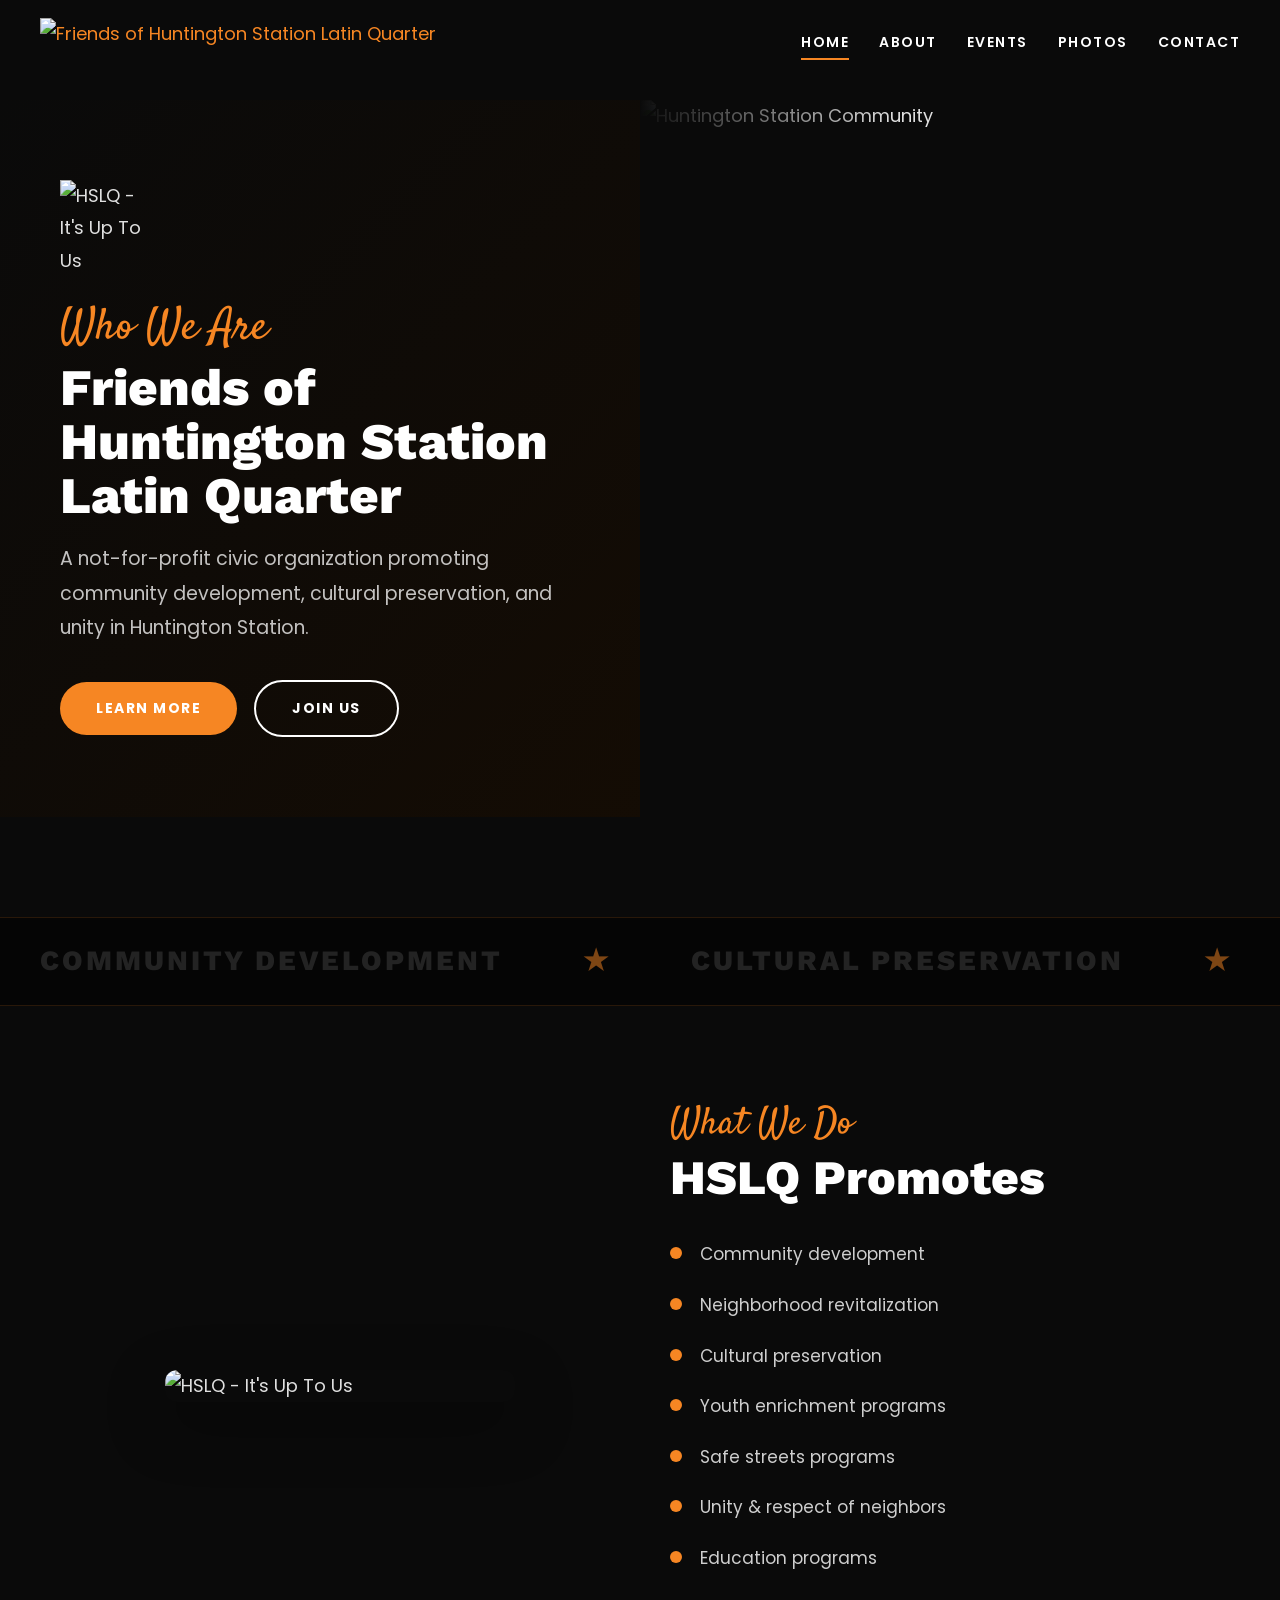
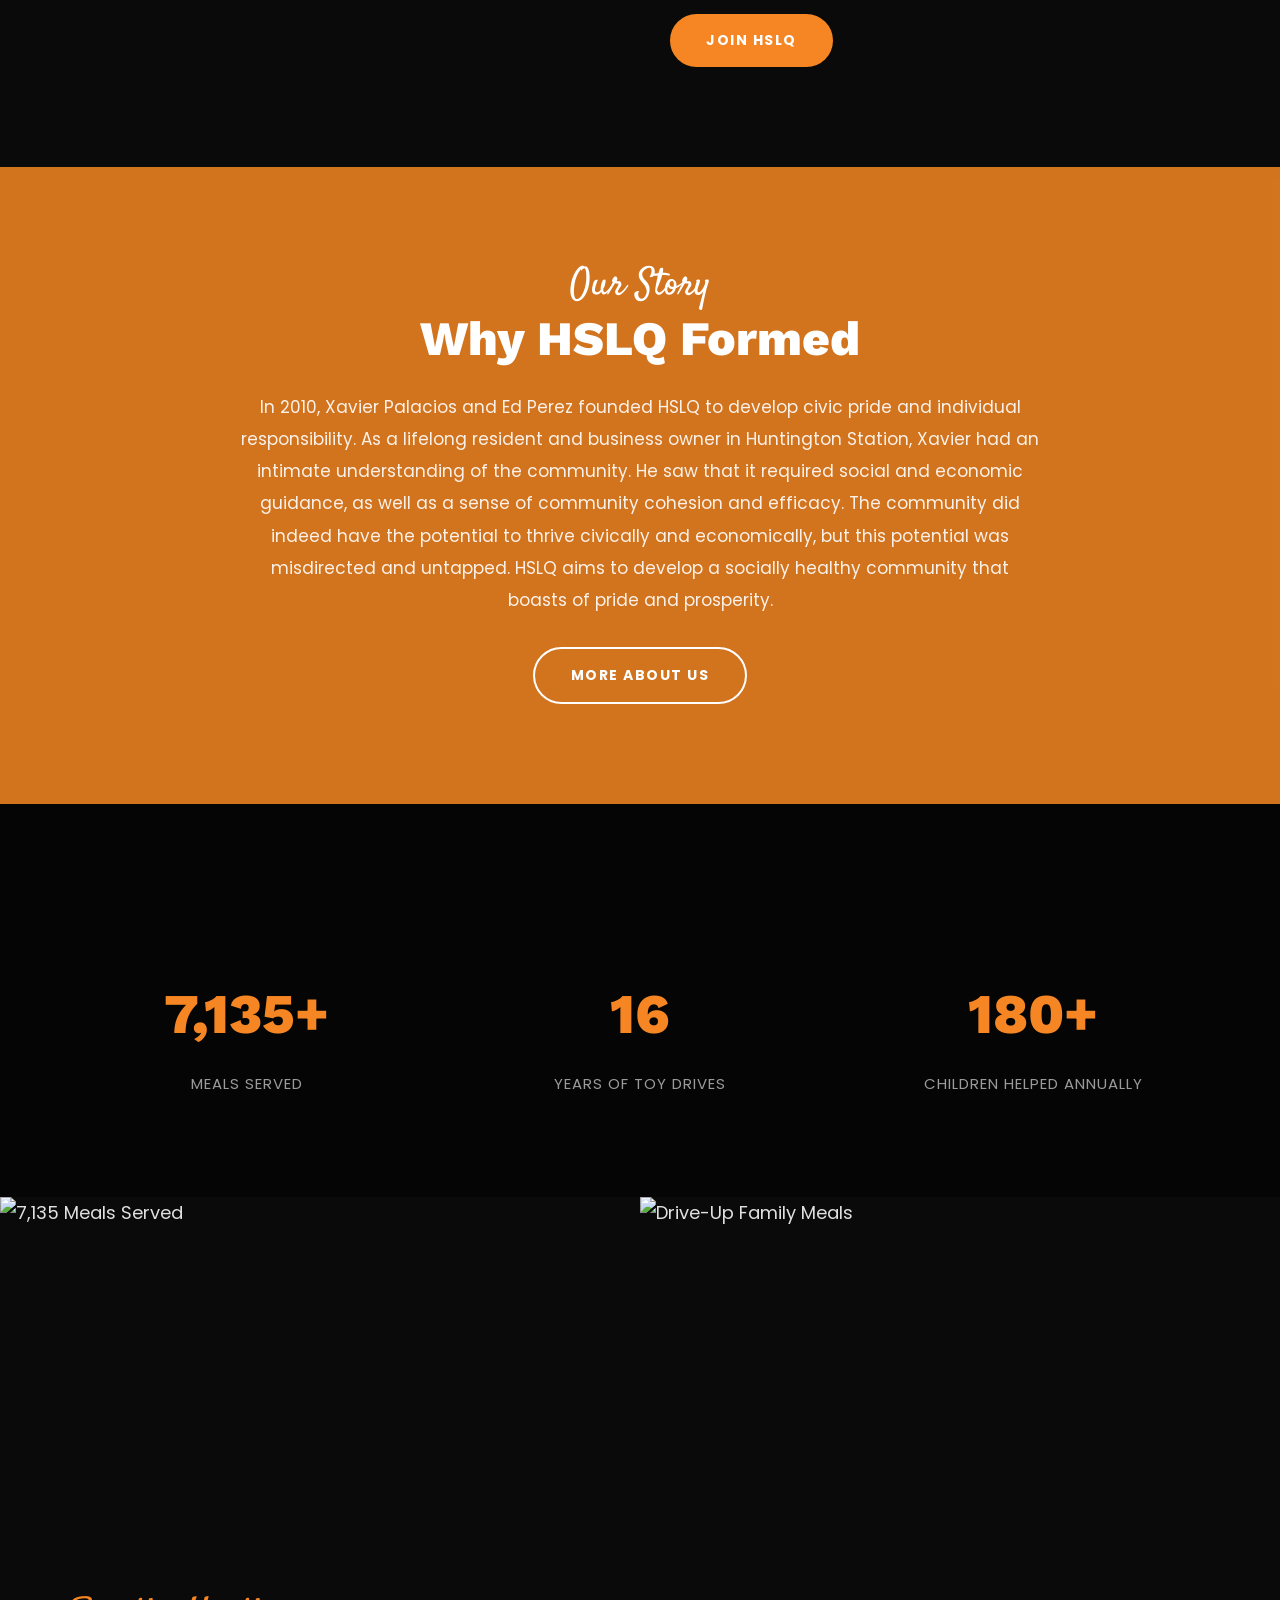
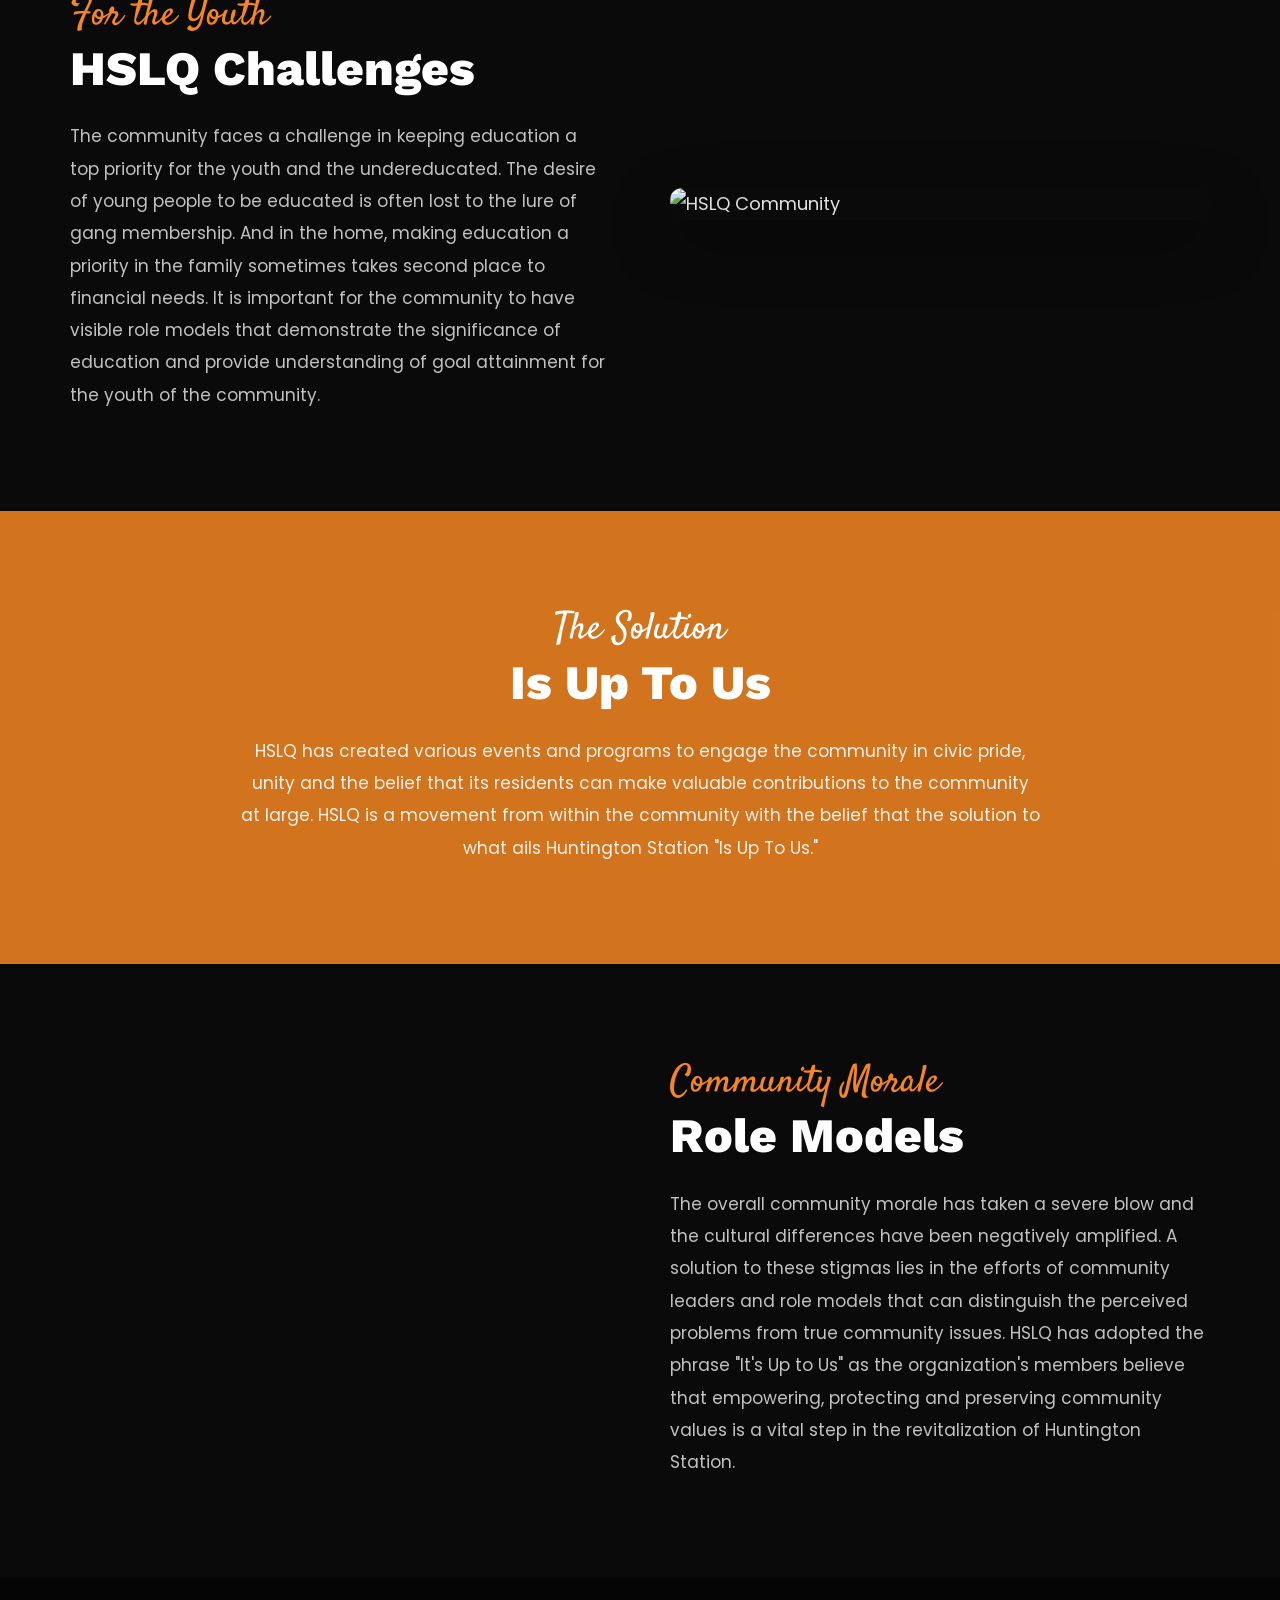
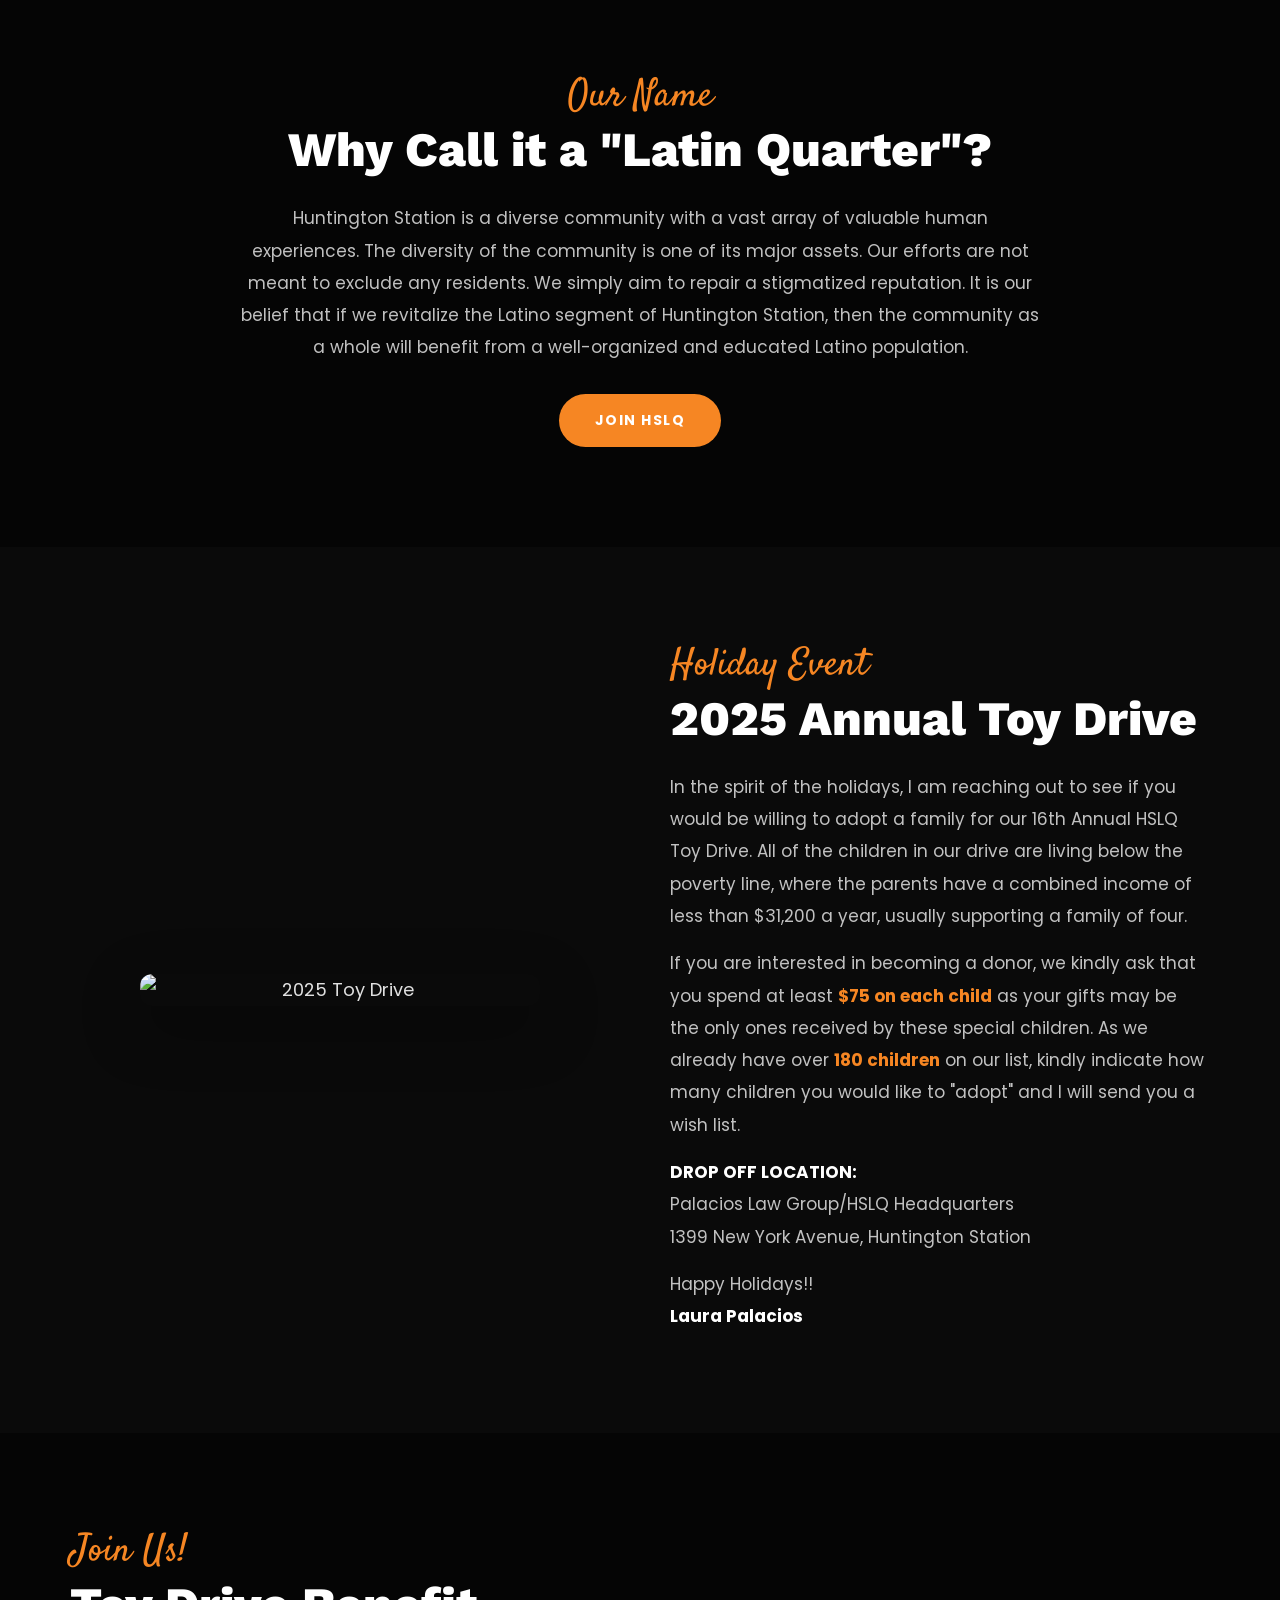
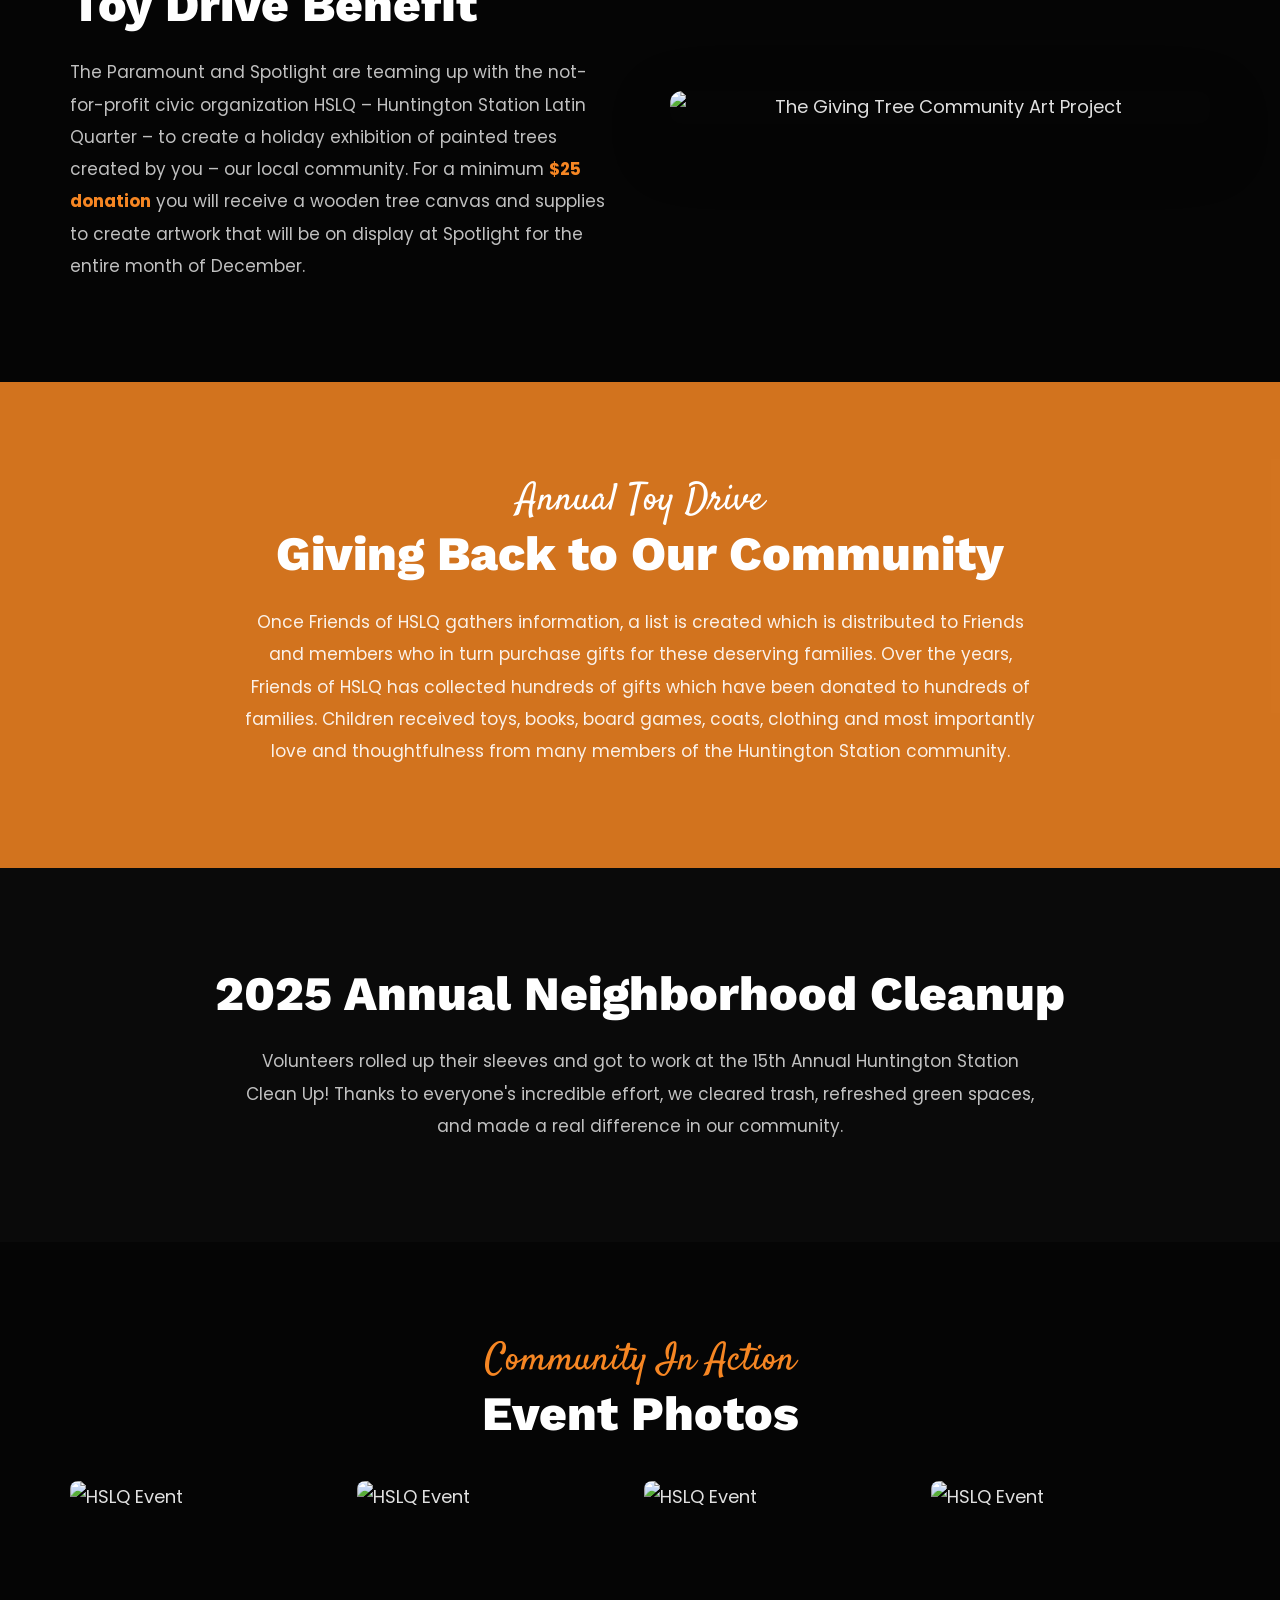
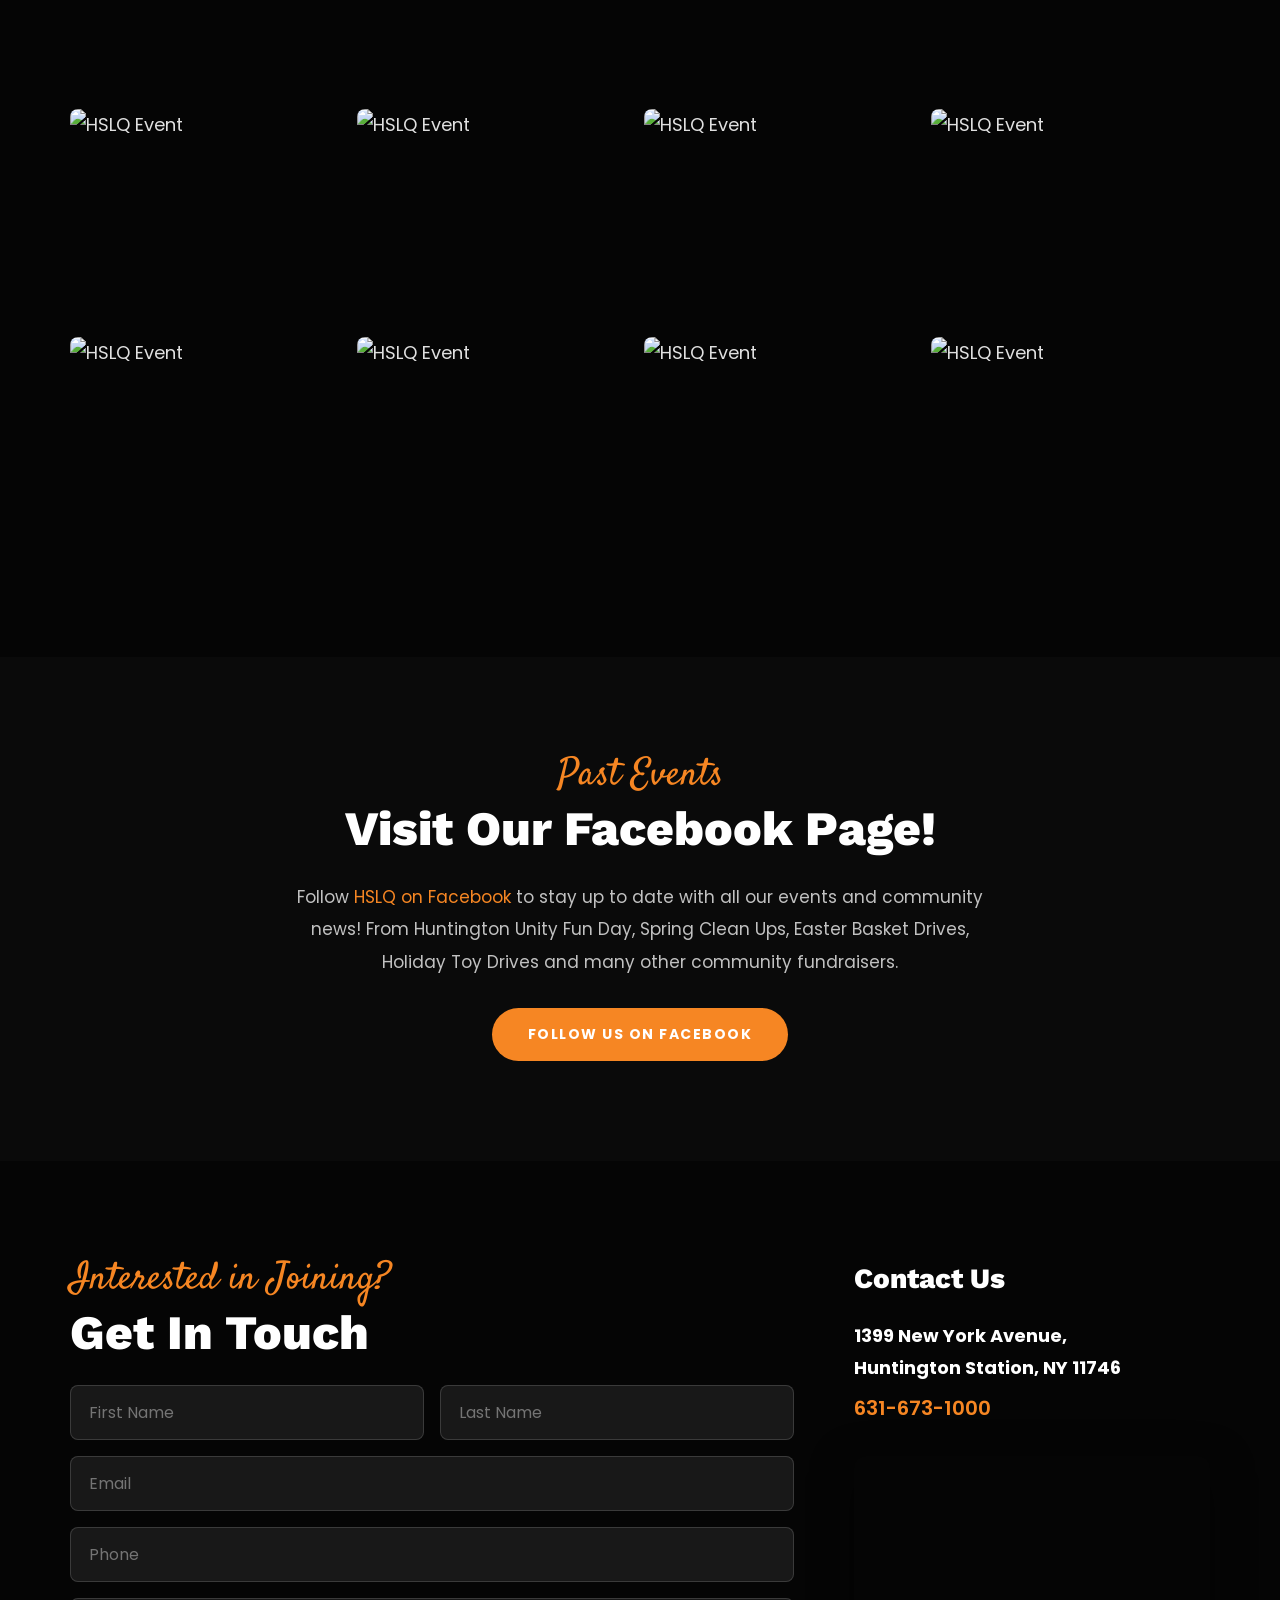
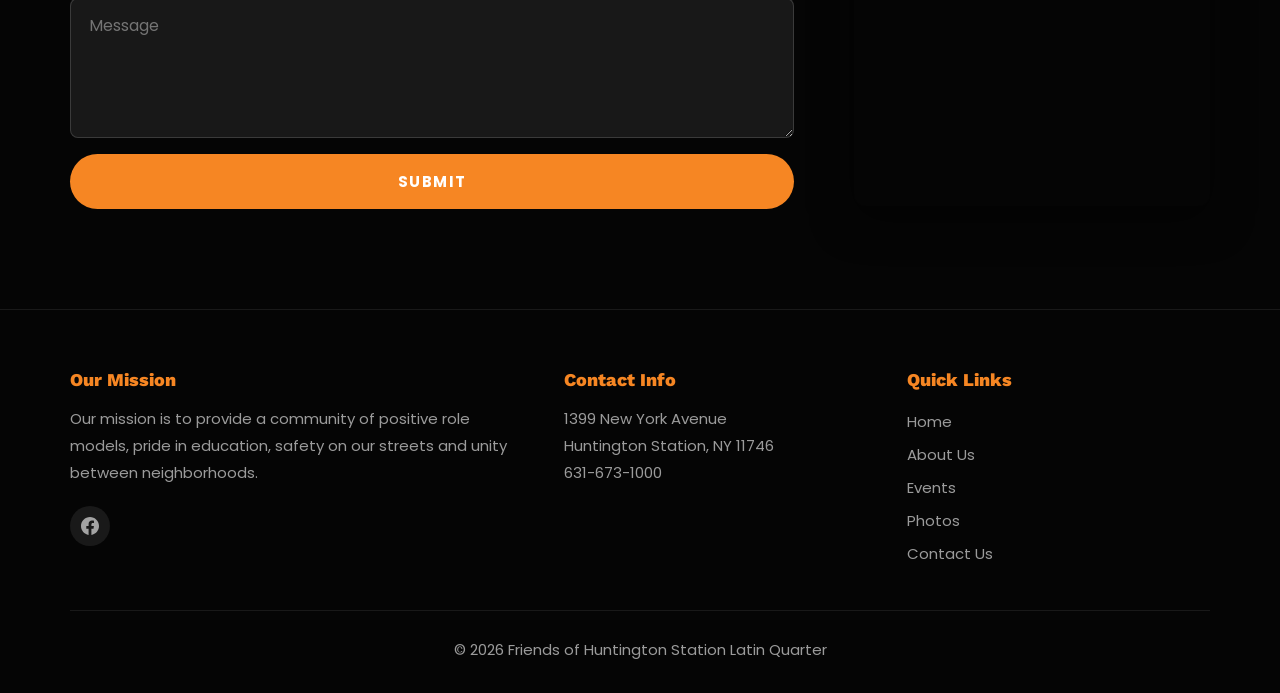
==== index.html @ 0781b3f0 "Fix mobile: hero layout, nav overlap, image sizing, marquee" ====
<!DOCTYPE html>
<html lang="en">
<head>
<meta charset="UTF-8">
<meta name="viewport" content="width=device-width, initial-scale=1.0, viewport-fit=cover">
<meta name="apple-mobile-web-app-capable" content="yes">
<meta name="theme-color" content="#0a0a0a">
<link rel="icon" href="https://irp-cdn.multiscreensite.com/98e54640/dms3rep/multi/FAV-57px.png">
<title>Friends of Huntington Station Latin Quarter — Community, Pride, Unity</title>
<meta name="description" content="Friends of Huntington Station Latin Quarter (HSLQ) is a not-for-profit civic organization promoting community development, neighborhood revitalization, cultural preservation, and youth enrichment in Huntington Station, NY.">
<meta name="keywords" content="HSLQ, Huntington Station, Latin Quarter, community, nonprofit, Long Island, youth programs, neighborhood revitalization">
<meta name="robots" content="index, follow">
<meta property="og:title" content="Friends of Huntington Station Latin Quarter">
<meta property="og:description" content="A not-for-profit civic organization promoting community development, cultural preservation, and youth enrichment in Huntington Station, NY.">
<meta property="og:type" content="website">
<meta property="og:url" content="https://hslq.org/">
<meta property="og:site_name" content="Friends of Huntington Station Latin Quarter">
<meta property="og:image" content="https://lirp.cdn-website.com/98e54640/dms3rep/multi/opt/Header-2-1920w.jpg">
<meta name="twitter:card" content="summary_large_image">
<meta name="twitter:title" content="Friends of Huntington Station Latin Quarter">
<meta name="twitter:description" content="Community development, cultural preservation, and youth enrichment in Huntington Station, NY.">
<meta name="twitter:image" content="https://lirp.cdn-website.com/98e54640/dms3rep/multi/opt/Header-2-1920w.jpg">
<script type="application/ld+json">
{
  "@context":"https://schema.org",
  "@type":"Organization",
  "name":"Friends of Huntington Station Latin Quarter",
  "alternateName":"HSLQ",
  "url":"https://hslq.org/",
  "description":"A not-for-profit civic organization promoting community development, neighborhood revitalization, cultural preservation, and youth enrichment.",
  "address":{"@type":"PostalAddress","streetAddress":"1399 New York Avenue","addressLocality":"Huntington Station","addressRegion":"NY","postalCode":"11746","addressCountry":"US"},
  "telephone":"631-673-1000",
  "sameAs":["https://www.facebook.com/HSLQ1/"]
}
</script>
<link rel="preconnect" href="https://fonts.googleapis.com">
<link rel="preconnect" href="https://fonts.gstatic.com" crossorigin>
<link href="https://fonts.googleapis.com/css2?family=Poppins:ital,wght@0,300;0,400;0,600;0,700;1,400&family=Work+Sans:wght@400;600;800&family=Satisfy&display=swap" rel="stylesheet">
<style>
*,*::before,*::after{margin:0;padding:0;box-sizing:border-box}
html{scroll-behavior:smooth;overflow-x:hidden}
body{font-family:'Poppins',sans-serif;font-size:18px;color:#e0e0e0;line-height:1.8;background:#0a0a0a;overflow-x:hidden;-webkit-text-size-adjust:100%}
img{max-width:100%;height:auto;display:block}
a{color:#f68623;text-decoration:none;transition:color .3s}
a:hover{color:#ffaa55}
h1,h2,h3,h4{font-family:'Work Sans',sans-serif;font-weight:800;color:#fff;line-height:1.1}
::selection{background:#f68623;color:#fff}

/* NAV */
.nav{position:fixed;top:0;left:0;right:0;z-index:1000;padding:18px 40px;display:flex;align-items:center;justify-content:space-between;transition:background .4s,box-shadow .4s}
.nav.scrolled{background:rgba(10,10,10,.95);box-shadow:0 2px 20px rgba(0,0,0,.5)}
.nav-logo img{height:50px;transition:transform .3s}
.nav-logo img:hover{transform:scale(1.05)}
.nav-links{display:flex;gap:30px;align-items:center}
.nav-links a{color:#fff;font-size:14px;font-weight:600;letter-spacing:1.5px;text-transform:uppercase;position:relative;padding:4px 0}
.nav-links a::after{content:'';position:absolute;bottom:0;left:0;width:0;height:2px;background:#f68623;transition:width .3s}
.nav-links a:hover::after,.nav-links a.active::after{width:100%}
.nav-links a:hover{color:#f68623}
.hamburger{display:none;flex-direction:column;gap:5px;cursor:pointer;background:none;border:none;padding:8px}
.hamburger span{display:block;width:24px;height:2px;background:#fff;transition:all .3s}
.hamburger.active span:nth-child(1){transform:rotate(45deg) translate(5px,5px)}
.hamburger.active span:nth-child(2){opacity:0}
.hamburger.active span:nth-child(3){transform:rotate(-45deg) translate(5px,-5px)}

/* HERO — SPLIT + AURORA + MARQUEE */
.hero{position:relative;min-height:100vh;display:grid;grid-template-columns:1fr 1fr;overflow:hidden}
.hero-left{position:relative;display:flex;flex-direction:column;justify-content:center;padding:80px 60px 80px 60px;z-index:2}
.hero-left::before{content:'';position:absolute;inset:0;background:linear-gradient(135deg,#0a0a0a 0%,#1a0d00 40%,#2d1200 70%,#0a0a0a 100%);background-size:400% 400%;animation:auroraShift 12s ease infinite;z-index:-1}
.hero-left .logo-badge{width:100px;margin-bottom:30px;opacity:0;animation:fadeUp .8s .1s forwards}
.hero-left .script-label{font-family:'Satisfy',cursive;font-size:clamp(28px,4vw,44px);color:#f68623;margin-bottom:10px;opacity:0;animation:fadeUp .8s .3s forwards}
.hero-left h1{font-size:clamp(30px,4vw,52px);margin-bottom:20px;opacity:0;animation:fadeUp .8s .5s forwards;line-height:1.05}
.hero-left p{font-size:clamp(15px,1.5vw,19px);color:rgba(255,255,255,.75);margin-bottom:35px;max-width:500px;opacity:0;animation:fadeUp .8s .7s forwards}
.hero-right{position:relative;overflow:hidden}
.hero-right img{width:100%;height:100%;object-fit:cover;animation:kenBurns 20s ease infinite alternate}
.hero-right::after{content:'';position:absolute;inset:0;background:linear-gradient(270deg,transparent 60%,#0a0a0a 100%)}

/* MARQUEE */
.marquee-wrap{position:relative;overflow:hidden;background:#050505;padding:18px 0;border-top:1px solid rgba(246,134,35,.15);border-bottom:1px solid rgba(246,134,35,.15)}
.marquee-track{display:flex;width:max-content;animation:marqueeScroll 25s linear infinite}
.marquee-track span{font-family:'Work Sans',sans-serif;font-weight:800;font-size:clamp(18px,2.5vw,28px);text-transform:uppercase;letter-spacing:3px;white-space:nowrap;padding:0 40px;color:rgba(255,255,255,.12)}
.marquee-track span.accent{color:#f68623;opacity:.5}

@keyframes auroraShift{0%{background-position:0% 50%}50%{background-position:100% 50%}100%{background-position:0% 50%}}
@keyframes kenBurns{0%{transform:scale(1) translate(0,0)}100%{transform:scale(1.1) translate(-2%,-2%)}}

/* BUTTONS */
.btn{display:inline-block;padding:14px 36px;border-radius:50px;font-size:14px;font-weight:700;letter-spacing:1.5px;text-transform:uppercase;transition:all .3s;cursor:pointer;border:none}
.btn-primary{background:#f68623;color:#fff}
.btn-primary:hover{background:#ff9a3c;transform:translateY(-2px);box-shadow:0 8px 25px rgba(246,134,35,.4);color:#fff}
.btn-outline{background:transparent;color:#fff;border:2px solid #fff}
.btn-outline:hover{background:#fff;color:#0a0a0a;transform:translateY(-2px)}

/* SECTIONS */
section{padding:100px 0}
.container{max-width:1200px;margin:0 auto;padding:0 30px}
.script-label{font-family:'Satisfy',cursive;font-size:clamp(24px,3vw,38px);color:#f68623;margin-bottom:8px;line-height:1}
.section-title{font-size:clamp(28px,4vw,48px);margin-bottom:25px}
.section-text{font-size:17px;color:rgba(255,255,255,.75);line-height:1.9;max-width:700px}

/* REVEAL ANIMATIONS */
.reveal{opacity:0;transform:translateY(40px);transition:all .8s cubic-bezier(.25,.46,.45,.94)}
.reveal.visible{opacity:1;transform:translateY(0)}
.reveal-left{opacity:0;transform:translateX(-60px);transition:all .8s cubic-bezier(.25,.46,.45,.94)}
.reveal-left.visible{opacity:1;transform:translateX(0)}
.reveal-right{opacity:0;transform:translateX(60px);transition:all .8s cubic-bezier(.25,.46,.45,.94)}
.reveal-right.visible{opacity:1;transform:translateX(0)}

/* TWO COL */
.two-col{display:grid;grid-template-columns:1fr 1fr;gap:60px;align-items:center}
.two-col img{border-radius:12px;box-shadow:0 20px 60px rgba(0,0,0,.4)}

/* DARK / LIGHT SECTIONS */
.section-dark{background:#0a0a0a}
.section-darker{background:#050505}
.section-accent{position:relative;overflow:hidden}
.section-accent .accent-bg{position:absolute;inset:0;background-size:cover;background-position:center;background-attachment:fixed}
.section-accent .accent-overlay{position:absolute;inset:0;background:rgba(246,134,35,.85)}
.section-accent .container{position:relative;z-index:2}

/* WHAT WE DO LIST */
.what-list{list-style:none;padding:0;margin:20px 0 30px}
.what-list li{padding:10px 0;padding-left:30px;position:relative;font-size:17px;color:rgba(255,255,255,.8)}
.what-list li::before{content:'';position:absolute;left:0;top:18px;width:12px;height:12px;border-radius:50%;background:#f68623}

/* SPLIT SECTION */
.split{display:grid;grid-template-columns:1fr 1fr;min-height:500px}
.split-content{display:flex;flex-direction:column;justify-content:center;padding:60px 50px}
.split-img{background-size:cover;background-position:center;min-height:400px}

/* IMAGE ROW */
.image-row{display:grid;grid-template-columns:1fr 1fr;gap:0}
.image-row img{width:100%;height:300px;object-fit:cover}

/* STATS */
.stats-row{display:grid;grid-template-columns:repeat(3,1fr);gap:40px;text-align:center;margin-top:60px}
.stat-num{font-family:'Work Sans',sans-serif;font-size:clamp(36px,5vw,56px);font-weight:800;color:#f68623}
.stat-label{font-size:15px;color:rgba(255,255,255,.6);text-transform:uppercase;letter-spacing:1px;margin-top:5px}

/* GALLERY */
.gallery{display:grid;grid-template-columns:repeat(4,1fr);gap:8px;margin-top:40px}
.gallery img{width:100%;height:220px;object-fit:cover;border-radius:8px;transition:transform .4s,box-shadow .4s;cursor:pointer}
.gallery img:hover{transform:scale(1.05);box-shadow:0 12px 40px rgba(246,134,35,.3)}

/* CONTACT FORM */
.contact-form{display:flex;flex-direction:column;gap:16px}
.contact-form .form-row{display:grid;grid-template-columns:1fr 1fr;gap:16px}
.contact-form input,.contact-form textarea{background:rgba(255,255,255,.08);border:1px solid rgba(255,255,255,.15);border-radius:8px;padding:14px 18px;font-family:'Poppins',sans-serif;font-size:16px;color:#fff;transition:border-color .3s}
.contact-form input:focus,.contact-form textarea:focus{outline:none;border-color:#f68623}
.contact-form textarea{min-height:140px;resize:vertical}
.contact-form input::placeholder,.contact-form textarea::placeholder{color:rgba(255,255,255,.4)}
.btn-submit{background:#f68623;color:#fff;border:none;border-radius:50px;padding:16px 40px;font-family:'Poppins',sans-serif;font-size:15px;font-weight:700;letter-spacing:1.5px;text-transform:uppercase;cursor:pointer;transition:all .3s}
.btn-submit:hover{background:#ff9a3c;transform:translateY(-2px);box-shadow:0 8px 25px rgba(246,134,35,.4)}

/* MAP */
.map-wrap{margin-top:30px;border-radius:12px;overflow:hidden;box-shadow:0 12px 40px rgba(0,0,0,.5)}
.map-wrap iframe{display:block}

/* FOOTER */
.footer{background:#050505;padding:60px 0 30px;border-top:1px solid rgba(255,255,255,.08)}
.footer-grid{display:grid;grid-template-columns:1.5fr 1fr 1fr;gap:40px}
.footer h3{font-size:18px;margin-bottom:15px;color:#f68623}
.footer p,.footer a,.footer li{font-size:15px;color:rgba(255,255,255,.6);line-height:1.8}
.footer a:hover{color:#f68623}
.footer ul{list-style:none}
.footer ul li a{display:block;padding:3px 0}
.footer-bottom{text-align:center;margin-top:40px;padding-top:25px;border-top:1px solid rgba(255,255,255,.08);font-size:14px;color:rgba(255,255,255,.35)}
.social-icon{display:inline-flex;align-items:center;justify-content:center;width:40px;height:40px;border-radius:50%;background:rgba(255,255,255,.08);color:#fff;transition:all .3s;margin-right:8px}
.social-icon:hover{background:#f68623;transform:translateY(-3px)}
.social-icon svg{fill:currentColor}

/* KEYFRAMES */
@keyframes fadeUp{from{opacity:0;transform:translateY(30px)}to{opacity:1;transform:translateY(0)}}
@keyframes marqueeScroll{0%{transform:translateX(0)}100%{transform:translateX(-50%)}}

/* MOBILE */
@media(max-width:900px){
  .nav{padding:14px 20px}
  .nav-logo img{height:38px}
  .nav-links{display:none;position:fixed;top:0;left:0;right:0;bottom:0;background:rgba(10,10,10,.98);flex-direction:column;justify-content:center;align-items:center;gap:25px;z-index:1001}
  .nav-links.open{display:flex}
  .nav-links a{font-size:20px}
  .hamburger{display:flex;z-index:1002}
  .hero{grid-template-columns:1fr;min-height:auto}
  .hero-left{padding:100px 24px 50px;text-align:center}
  .hero-left .logo-badge{width:80px;margin:0 auto 20px}
  .hero-left h1{font-size:clamp(26px,7vw,38px)}
  .hero-left p{margin-left:auto;margin-right:auto;font-size:15px}
  .hero-left .btn{padding:12px 28px;font-size:13px}
  .hero-left .btn-outline{margin-left:0!important;margin-top:10px;display:inline-block}
  .hero-right{height:45vh;min-height:250px}
  .hero-right img{width:100%;height:100%;object-fit:cover;object-position:center 30%}
  .hero-right::after{background:linear-gradient(180deg,#0a0a0a 0%,transparent 20%,transparent 80%,#0a0a0a 100%)}
  .marquee-wrap{padding:14px 0}
  .marquee-track span{font-size:14px;padding:0 20px;letter-spacing:2px}
  .two-col,.split,.footer-grid{grid-template-columns:1fr}
  .two-col{gap:30px}
  .split-img{min-height:250px}
  .gallery{grid-template-columns:repeat(2,1fr);gap:6px}
  .gallery img{height:160px}
  .stats-row{grid-template-columns:1fr;gap:25px}
  .image-row{grid-template-columns:1fr}
  .image-row img{height:220px}
  .hero-bg,.section-accent .accent-bg{background-attachment:scroll}
  section{padding:60px 0}
  .container{padding:0 20px}
  .split-content{padding:40px 24px}
  .contact-form .form-row{grid-template-columns:1fr}
  .section-title{font-size:clamp(24px,6vw,36px)}
  .section-text{font-size:16px}
  .footer-grid{gap:30px}
}
@media(max-width:480px){
  .gallery{grid-template-columns:1fr 1fr}
  .gallery img{height:160px}
}
</style>
</head>
<body>

<!-- NAV -->
<nav class="nav" id="nav">
  <a href="#home" class="nav-logo">
    <img src="https://irp-cdn.multiscreensite.com/98e54640/dms3rep/multi/Logo.png" alt="Friends of Huntington Station Latin Quarter">
  </a>
  <div class="nav-links" id="navLinks">
    <a href="#home">Home</a>
    <a href="#about">About</a>
    <a href="#events">Events</a>
    <a href="#gallery">Photos</a>
    <a href="#contact">Contact</a>
  </div>
  <button class="hamburger" id="hamburger" aria-label="Menu">
    <span></span><span></span><span></span>
  </button>
</nav>

<!-- HERO — SPLIT -->
<section class="hero" id="home">
  <div class="hero-left">
    <img src="https://irp-cdn.multiscreensite.com/98e54640/dms3rep/multi/Logo-Big-about.png" alt="HSLQ - It's Up To Us" class="logo-badge">
    <p class="script-label">Who We Are</p>
    <h1>Friends of<br>Huntington Station<br>Latin Quarter</h1>
    <p>A not-for-profit civic organization promoting community development, cultural preservation, and unity in Huntington Station.</p>
    <div style="opacity:0;animation:fadeUp .8s .9s forwards">
      <a href="#about" class="btn btn-primary">Learn More</a>
      <a href="#contact" class="btn btn-outline" style="margin-left:12px">Join Us</a>
    </div>
  </div>
  <div class="hero-right">
    <img src="https://lirp.cdn-website.com/98e54640/dms3rep/multi/opt/Header-2-1920w.jpg" alt="Huntington Station Community">
  </div>
</section>

<!-- MARQUEE -->
<div class="marquee-wrap">
  <div class="marquee-track">
    <span>Community Development</span><span class="accent">★</span>
    <span>Cultural Preservation</span><span class="accent">★</span>
    <span>Youth Enrichment</span><span class="accent">★</span>
    <span>Safe Streets</span><span class="accent">★</span>
    <span>Unity &amp; Respect</span><span class="accent">★</span>
    <span>Education Programs</span><span class="accent">★</span>
    <span>Neighborhood Revitalization</span><span class="accent">★</span>
    <span>It's Up To Us</span><span class="accent">★</span>
    <span>Community Development</span><span class="accent">★</span>
    <span>Cultural Preservation</span><span class="accent">★</span>
    <span>Youth Enrichment</span><span class="accent">★</span>
    <span>Safe Streets</span><span class="accent">★</span>
    <span>Unity &amp; Respect</span><span class="accent">★</span>
    <span>Education Programs</span><span class="accent">★</span>
    <span>Neighborhood Revitalization</span><span class="accent">★</span>
    <span>It's Up To Us</span><span class="accent">★</span>
  </div>
</div>

<!-- WHAT WE DO -->
<section class="section-dark" id="about">
  <div class="container">
    <div class="two-col">
      <div class="reveal-left">
        <img src="https://irp-cdn.multiscreensite.com/98e54640/dms3rep/multi/Logo-Big-about.png" alt="HSLQ - It's Up To Us" style="max-width:350px;margin:0 auto">
      </div>
      <div class="reveal-right">
        <p class="script-label">What We Do</p>
        <h2 class="section-title">HSLQ Promotes</h2>
        <ul class="what-list">
          <li>Community development</li>
          <li>Neighborhood revitalization</li>
          <li>Cultural preservation</li>
          <li>Youth enrichment programs</li>
          <li>Safe streets programs</li>
          <li>Unity &amp; respect of neighbors</li>
          <li>Education programs</li>
        </ul>
        <a href="#contact" class="btn btn-primary">Join HSLQ</a>
      </div>
    </div>
  </div>
</section>

<!-- WHY HSLQ FORMED -->
<section class="section-accent">
  <div class="accent-bg" style="background-image:url('https://lirp.cdn-website.com/98e54640/dms3rep/multi/opt/Hands-back-1920w.jpg')"></div>
  <div class="accent-overlay"></div>
  <div class="container" style="text-align:center">
    <div class="reveal">
      <p class="script-label" style="color:#fff">Our Story</p>
      <h2 class="section-title">Why HSLQ Formed</h2>
      <p class="section-text" style="margin:0 auto 30px;color:rgba(255,255,255,.9);max-width:800px">In 2010, Xavier Palacios and Ed Perez founded HSLQ to develop civic pride and individual responsibility. As a lifelong resident and business owner in Huntington Station, Xavier had an intimate understanding of the community. He saw that it required social and economic guidance, as well as a sense of community cohesion and efficacy. The community did indeed have the potential to thrive civically and economically, but this potential was misdirected and untapped. HSLQ aims to develop a socially healthy community that boasts of pride and prosperity.</p>
      <a href="#about-deep" class="btn btn-outline">More About Us</a>
    </div>
  </div>
</section>

<!-- STATS ROW -->
<section class="section-darker">
  <div class="container">
    <div class="stats-row reveal">
      <div><div class="stat-num">7,135+</div><div class="stat-label">Meals Served</div></div>
      <div><div class="stat-num">16</div><div class="stat-label">Years of Toy Drives</div></div>
      <div><div class="stat-num">180+</div><div class="stat-label">Children Helped Annually</div></div>
    </div>
  </div>
</section>

<!-- IMAGE ROW -->
<div class="image-row">
  <img src="https://irp-cdn.multiscreensite.com/98e54640/dms3rep/multi/Meals-Served.jpg" alt="7,135 Meals Served">
  <img src="https://lirp.cdn-website.com/98e54640/dms3rep/multi/opt/free+dinner+pickup+-e-420w.jpg" alt="Drive-Up Family Meals">
</div>

<!-- CHALLENGES -->
<section class="section-dark" id="about-deep">
  <div class="container">
    <div class="two-col">
      <div class="reveal-left">
        <p class="script-label">For the Youth</p>
        <h2 class="section-title">HSLQ Challenges</h2>
        <p class="section-text">The community faces a challenge in keeping education a top priority for the youth and the undereducated. The desire of young people to be educated is often lost to the lure of gang membership. And in the home, making education a priority in the family sometimes takes second place to financial needs. It is important for the community to have visible role models that demonstrate the significance of education and provide understanding of goal attainment for the youth of the community.</p>
      </div>
      <div class="reveal-right">
        <img src="https://irp.cdn-website.com/98e54640/dms3rep/multi/About-new-5-20.jpg" alt="HSLQ Community" style="border-radius:12px;box-shadow:0 20px 60px rgba(0,0,0,.4)">
      </div>
    </div>
  </div>
</section>

<!-- THE SOLUTION -->
<section class="section-accent">
  <div class="accent-bg" style="background-image:url('https://lirp.cdn-website.com/98e54640/dms3rep/multi/opt/Hands-back-1920w.jpg')"></div>
  <div class="accent-overlay"></div>
  <div class="container" style="text-align:center">
    <div class="reveal">
      <p class="script-label" style="color:#fff">The Solution</p>
      <h2 class="section-title">Is Up To Us</h2>
      <p class="section-text" style="margin:0 auto;color:rgba(255,255,255,.9);max-width:800px">HSLQ has created various events and programs to engage the community in civic pride, unity and the belief that its residents can make valuable contributions to the community at large. HSLQ is a movement from within the community with the belief that the solution to what ails Huntington Station "Is Up To Us."</p>
    </div>
  </div>
</section>

<!-- COMMUNITY MORALE -->
<section class="section-dark">
  <div class="container">
    <div class="two-col">
      <div class="reveal-left">
        <img src="https://lirp.cdn-website.com/98e54640/dms3rep/multi/opt/Social-200px-1920w.jpg" alt="HSLQ Community" style="border-radius:12px;box-shadow:0 20px 60px rgba(0,0,0,.4)">
      </div>
      <div class="reveal-right">
        <p class="script-label">Community Morale</p>
        <h2 class="section-title">Role Models</h2>
        <p class="section-text">The overall community morale has taken a severe blow and the cultural differences have been negatively amplified. A solution to these stigmas lies in the efforts of community leaders and role models that can distinguish the perceived problems from true community issues. HSLQ has adopted the phrase "It's Up to Us" as the organization's members believe that empowering, protecting and preserving community values is a vital step in the revitalization of Huntington Station.</p>
      </div>
    </div>
  </div>
</section>

<!-- OUR NAME -->
<section class="section-darker">
  <div class="container" style="text-align:center">
    <div class="reveal">
      <p class="script-label">Our Name</p>
      <h2 class="section-title">Why Call it a "Latin Quarter"?</h2>
      <p class="section-text" style="margin:0 auto;max-width:800px">Huntington Station is a diverse community with a vast array of valuable human experiences. The diversity of the community is one of its major assets. Our efforts are not meant to exclude any residents. We simply aim to repair a stigmatized reputation. It is our belief that if we revitalize the Latino segment of Huntington Station, then the community as a whole will benefit from a well-organized and educated Latino population.</p>
      <div style="margin-top:30px"><a href="#contact" class="btn btn-primary">Join HSLQ</a></div>
    </div>
  </div>
</section>

<!-- EVENTS -->
<section class="section-dark" id="events">
  <div class="container">
    <div class="two-col">
      <div class="reveal-left" style="text-align:center">
        <img src="https://irp.cdn-website.com/98e54640/dms3rep/multi/101480-Toy-Drive-Box-Poster-Prints_2025.jpg" alt="2025 Toy Drive" style="border-radius:12px;box-shadow:0 20px 60px rgba(0,0,0,.4);max-width:400px;margin:0 auto">
      </div>
      <div class="reveal-right">
        <p class="script-label">Holiday Event</p>
        <h2 class="section-title">2025 Annual Toy Drive</h2>
        <p class="section-text">In the spirit of the holidays, I am reaching out to see if you would be willing to adopt a family for our 16th Annual HSLQ Toy Drive. All of the children in our drive are living below the poverty line, where the parents have a combined income of less than $31,200 a year, usually supporting a family of four.</p>
        <p class="section-text" style="margin-top:15px">If you are interested in becoming a donor, we kindly ask that you spend at least <strong style="color:#f68623">$75 on each child</strong> as your gifts may be the only ones received by these special children. As we already have over <strong style="color:#f68623">180 children</strong> on our list, kindly indicate how many children you would like to "adopt" and I will send you a wish list.</p>
        <p class="section-text" style="margin-top:15px"><strong style="color:#fff">DROP OFF LOCATION:</strong><br>Palacios Law Group/HSLQ Headquarters<br>1399 New York Avenue, Huntington Station</p>
        <p class="section-text" style="margin-top:15px">Happy Holidays!!<br><strong style="color:#fff">Laura Palacios</strong></p>
      </div>
    </div>
  </div>
</section>

<!-- TOY DRIVE GIVING TREE -->
<section class="section-darker">
  <div class="container">
    <div class="two-col">
      <div class="reveal-left">
        <p class="script-label">Join Us!</p>
        <h2 class="section-title">Toy Drive Benefit</h2>
        <p class="section-text">The Paramount and Spotlight are teaming up with the not-for-profit civic organization HSLQ – Huntington Station Latin Quarter – to create a holiday exhibition of painted trees created by you – our local community. For a minimum <strong style="color:#f68623">$25 donation</strong> you will receive a wooden tree canvas and supplies to create artwork that will be on display at Spotlight for the entire month of December.</p>
      </div>
      <div class="reveal-right" style="text-align:center">
        <img src="https://lirp.cdn-website.com/98e54640/dms3rep/multi/opt/74896545_152427009446690_5444127616141361152_n-1920w.jpg" alt="The Giving Tree Community Art Project" style="border-radius:12px;box-shadow:0 20px 60px rgba(0,0,0,.4)">
      </div>
    </div>
  </div>
</section>

<!-- ANNUAL GIVING -->
<section class="section-accent">
  <div class="accent-bg" style="background-image:url('https://lirp.cdn-website.com/98e54640/dms3rep/multi/opt/Hands-back-1920w.jpg')"></div>
  <div class="accent-overlay"></div>
  <div class="container" style="text-align:center">
    <div class="reveal">
      <p class="script-label" style="color:#fff">Annual Toy Drive</p>
      <h2 class="section-title">Giving Back to Our Community</h2>
      <p class="section-text" style="margin:0 auto;color:rgba(255,255,255,.9);max-width:800px">Once Friends of HSLQ gathers information, a list is created which is distributed to Friends and members who in turn purchase gifts for these deserving families. Over the years, Friends of HSLQ has collected hundreds of gifts which have been donated to hundreds of families. Children received toys, books, board games, coats, clothing and most importantly love and thoughtfulness from many members of the Huntington Station community.</p>
    </div>
  </div>
</section>

<!-- CLEANUP EVENT -->
<section class="section-dark">
  <div class="container" style="text-align:center">
    <div class="reveal">
      <h2 class="section-title">2025 Annual Neighborhood Cleanup</h2>
      <p class="section-text" style="margin:0 auto;max-width:800px">Volunteers rolled up their sleeves and got to work at the 15th Annual Huntington Station Clean Up! Thanks to everyone's incredible effort, we cleared trash, refreshed green spaces, and made a real difference in our community.</p>
    </div>
  </div>
</section>

<!-- PHOTO GALLERY -->
<section class="section-darker" id="gallery">
  <div class="container">
    <div style="text-align:center;margin-bottom:10px" class="reveal">
      <p class="script-label">Community In Action</p>
      <h2 class="section-title">Event Photos</h2>
    </div>
    <div class="gallery reveal">
      <img src="https://irp.cdn-website.com/98e54640/dms3rep/multi/482959318_1113194847499898_2371757536970194119_n.jpg" alt="HSLQ Event">
      <img src="https://irp.cdn-website.com/98e54640/dms3rep/multi/482959787_1113194784166571_7972587459492554689_n.jpg" alt="HSLQ Event">
      <img src="https://irp.cdn-website.com/98e54640/dms3rep/multi/482978371_1113194507499932_4423639949342881241_n.jpg" alt="HSLQ Event">
      <img src="https://irp.cdn-website.com/98e54640/dms3rep/multi/482984574_1113194540833262_8045199862401473254_n.jpg" alt="HSLQ Event">
      <img src="https://irp.cdn-website.com/98e54640/dms3rep/multi/493225490_1100917418734758_3467401419929825534_n.jpg" alt="HSLQ Event">
      <img src="https://irp.cdn-website.com/98e54640/dms3rep/multi/493228925_1100916692068164_8330851347163336169_n.jpg" alt="HSLQ Event">
      <img src="https://irp.cdn-website.com/98e54640/dms3rep/multi/493263399_1100919815401185_6663422812150142220_n.jpg" alt="HSLQ Event">
      <img src="https://irp.cdn-website.com/98e54640/dms3rep/multi/493274087_1100916198734880_1587607446549695778_n.jpg" alt="HSLQ Event">
      <img src="https://irp.cdn-website.com/98e54640/dms3rep/multi/493920121_1100916802068153_8625676405787963515_n.jpg" alt="HSLQ Event">
      <img src="https://irp.cdn-website.com/98e54640/dms3rep/multi/494212575_1100918688734631_335050832351246795_n.jpg" alt="HSLQ Event">
      <img src="https://irp.cdn-website.com/98e54640/dms3rep/multi/484179205_1113194567499926_5136429837636341039_n.jpg" alt="HSLQ Event">
      <img src="https://irp.cdn-website.com/98e54640/dms3rep/multi/484348169_1113194840833232_5549505349843402734_n.jpg" alt="HSLQ Event">
    </div>
  </div>
</section>

<!-- FACEBOOK CTA -->
<section class="section-dark">
  <div class="container" style="text-align:center">
    <div class="reveal">
      <p class="script-label">Past Events</p>
      <h2 class="section-title">Visit Our Facebook Page!</h2>
      <p class="section-text" style="margin:0 auto 30px;max-width:700px">Follow <a href="https://www.facebook.com/HSLQ1/" target="_blank">HSLQ on Facebook</a> to stay up to date with all our events and community news! From Huntington Unity Fun Day, Spring Clean Ups, Easter Basket Drives, Holiday Toy Drives and many other community fundraisers.</p>
      <a href="https://www.facebook.com/HSLQ1/" class="btn btn-primary" target="_blank">Follow Us on Facebook</a>
    </div>
  </div>
</section>

<!-- CONTACT -->
<section class="section-darker" id="contact">
  <div class="container">
    <div class="two-col">
      <div class="reveal-left">
        <p class="script-label">Interested in Joining?</p>
        <h2 class="section-title">Get In Touch</h2>
        <form class="contact-form" action="#" method="POST">
          <div class="form-row">
            <input type="text" name="first_name" placeholder="First Name" required>
            <input type="text" name="last_name" placeholder="Last Name" required>
          </div>
          <input type="email" name="email" placeholder="Email" required>
          <input type="tel" name="phone" placeholder="Phone">
          <textarea name="message" placeholder="Message" required></textarea>
          <button type="submit" class="btn-submit">Submit</button>
        </form>
      </div>
      <div class="reveal-right">
        <h2 class="section-title" style="font-size:28px">Contact Us</h2>
        <p style="color:rgba(255,255,255,.75);margin-bottom:5px"><strong style="color:#fff">1399 New York Avenue,<br>Huntington Station, NY 11746</strong></p>
        <p style="margin-bottom:25px"><a href="tel:631-673-1000" style="color:#f68623;font-size:20px;font-weight:600">631-673-1000</a></p>
        <div class="map-wrap">
          <iframe src="https://www.google.com/maps/embed?pb=!1m18!1m12!1m3!1d3018.8!2d-73.4113!3d40.8407!2m3!1f0!2f0!3f0!3m2!1i1024!2i768!4f13.1!3m3!1m2!1s0x89e8289d4e24b7f7%3A0x7d7e5b04a4f6a0e5!2s1399+New+York+Ave%2C+Huntington+Station%2C+NY+11746!5e0!3m2!1sen!2sus!4v1" width="100%" height="350" style="border:0" allowfullscreen="" loading="lazy"></iframe>
        </div>
      </div>
    </div>
  </div>
</section>

<!-- FOOTER -->
<footer class="footer">
  <div class="container">
    <div class="footer-grid">
      <div>
        <h3>Our Mission</h3>
        <p>Our mission is to provide a community of positive role models, pride in education, safety on our streets and unity between neighborhoods.</p>
        <div style="margin-top:20px">
          <a href="https://www.facebook.com/HSLQ1/" target="_blank" class="social-icon" aria-label="Facebook">
            <svg width="18" height="18" viewBox="0 0 24 24" fill="currentColor"><path d="M24 12.073c0-6.627-5.373-12-12-12s-12 5.373-12 12c0 5.99 4.388 10.954 10.125 11.854v-8.385H7.078v-3.47h3.047V9.43c0-3.007 1.792-4.669 4.533-4.669 1.312 0 2.686.235 2.686.235v2.953H15.83c-1.491 0-1.956.925-1.956 1.874v2.25h3.328l-.532 3.47h-2.796v8.385C19.612 23.027 24 18.062 24 12.073z"/></svg>
          </a>
        </div>
      </div>
      <div>
        <h3>Contact Info</h3>
        <p>1399 New York Avenue<br>Huntington Station, NY 11746</p>
        <p><a href="tel:631-673-1000">631-673-1000</a></p>
      </div>
      <div>
        <h3>Quick Links</h3>
        <ul>
          <li><a href="#home">Home</a></li>
          <li><a href="#about">About Us</a></li>
          <li><a href="#events">Events</a></li>
          <li><a href="#gallery">Photos</a></li>
          <li><a href="#contact">Contact Us</a></li>
        </ul>
      </div>
    </div>
    <div class="footer-bottom">
      <p>&copy; 2026 Friends of Huntington Station Latin Quarter</p>
    </div>
  </div>
</footer>

<script>
// Navbar scroll
const nav=document.getElementById('nav');
window.addEventListener('scroll',()=>{nav.classList.toggle('scrolled',window.scrollY>50)});

// Hamburger
const hamburger=document.getElementById('hamburger'),navLinks=document.getElementById('navLinks');
hamburger.addEventListener('click',()=>{hamburger.classList.toggle('active');navLinks.classList.toggle('open')});
navLinks.querySelectorAll('a').forEach(a=>a.addEventListener('click',()=>{hamburger.classList.remove('active');navLinks.classList.remove('open')}));

// Scroll reveal
const observer=new IntersectionObserver((entries)=>{entries.forEach(e=>{if(e.isIntersecting){e.target.classList.add('visible');observer.unobserve(e.target)}})},{threshold:0.15,rootMargin:'0px 0px -50px 0px'});
document.querySelectorAll('.reveal,.reveal-left,.reveal-right').forEach(el=>observer.observe(el));

// Active nav link
const sections=document.querySelectorAll('section[id]');
const navAnchors=navLinks.querySelectorAll('a');
window.addEventListener('scroll',()=>{
  let current='';
  sections.forEach(s=>{if(window.scrollY>=s.offsetTop-200)current=s.getAttribute('id')});
  navAnchors.forEach(a=>{a.classList.toggle('active',a.getAttribute('href')==='#'+current)});
});
</script>

</body>
</html>
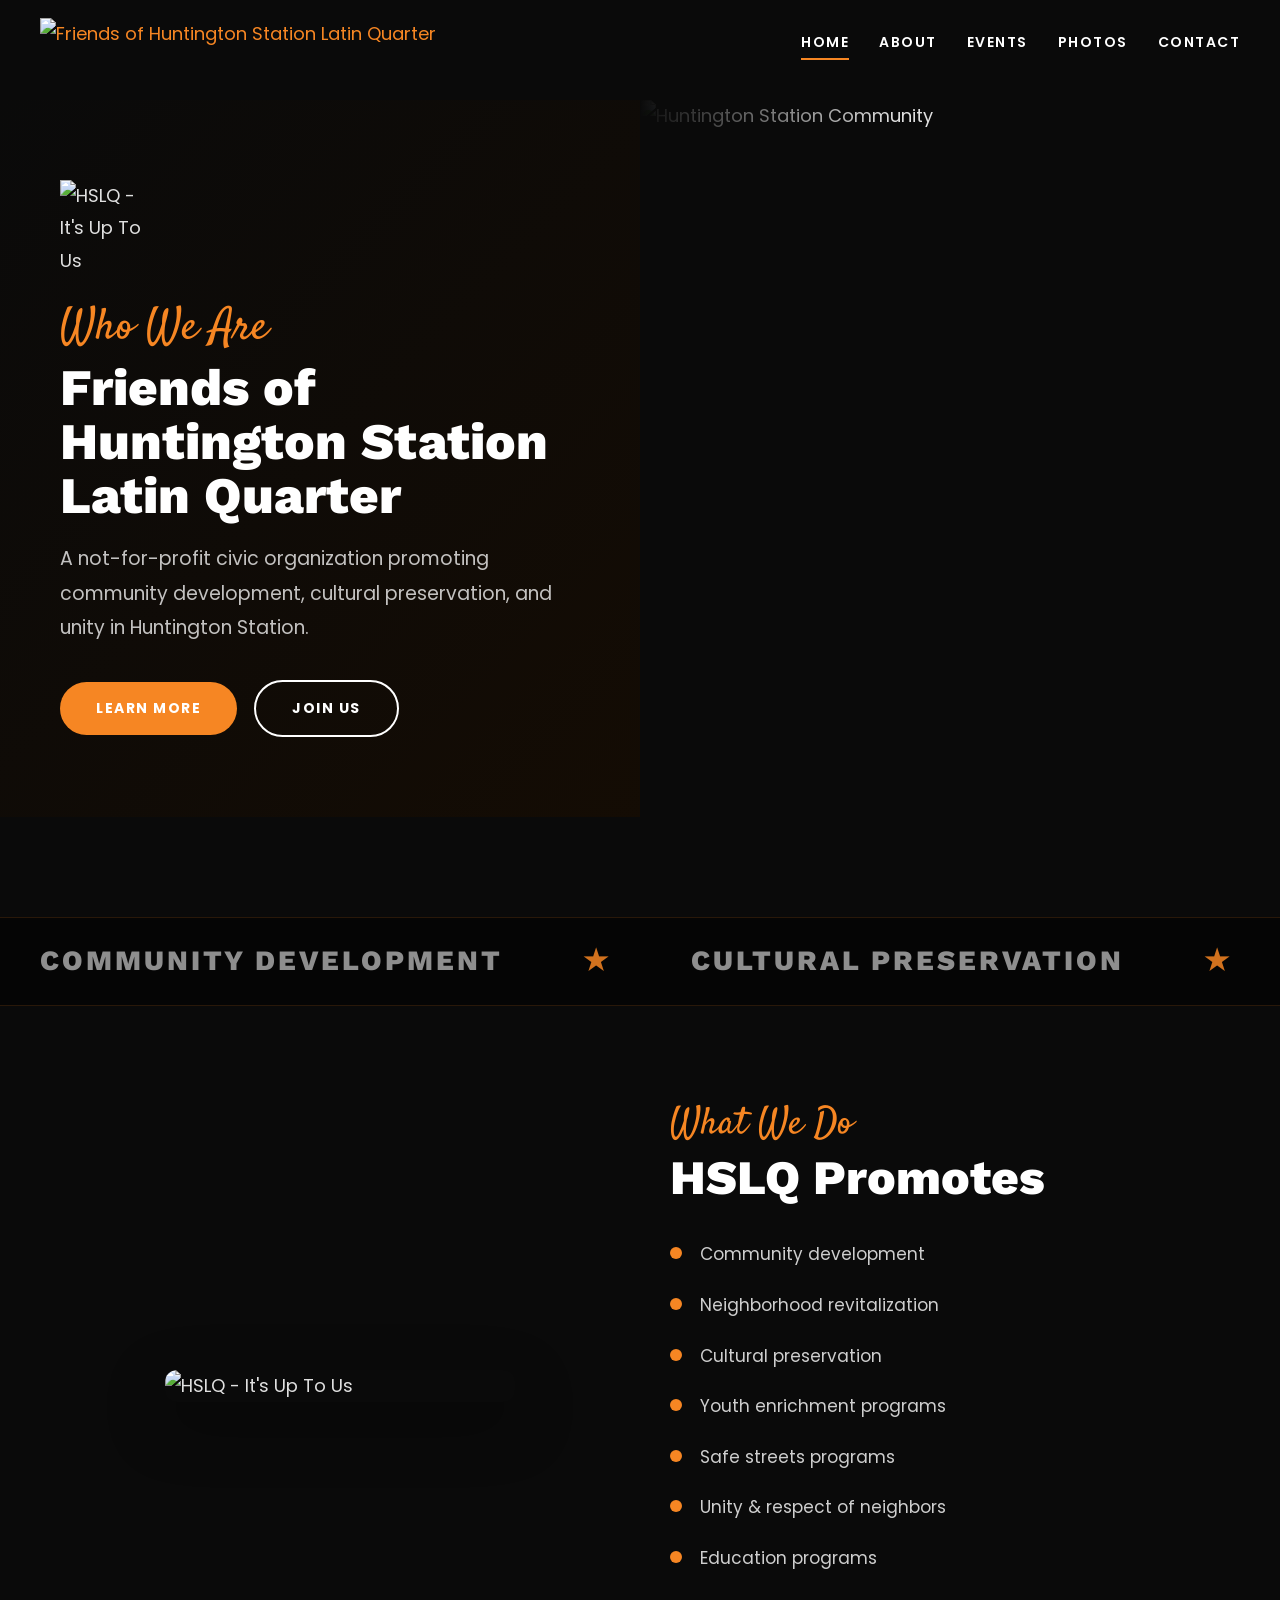
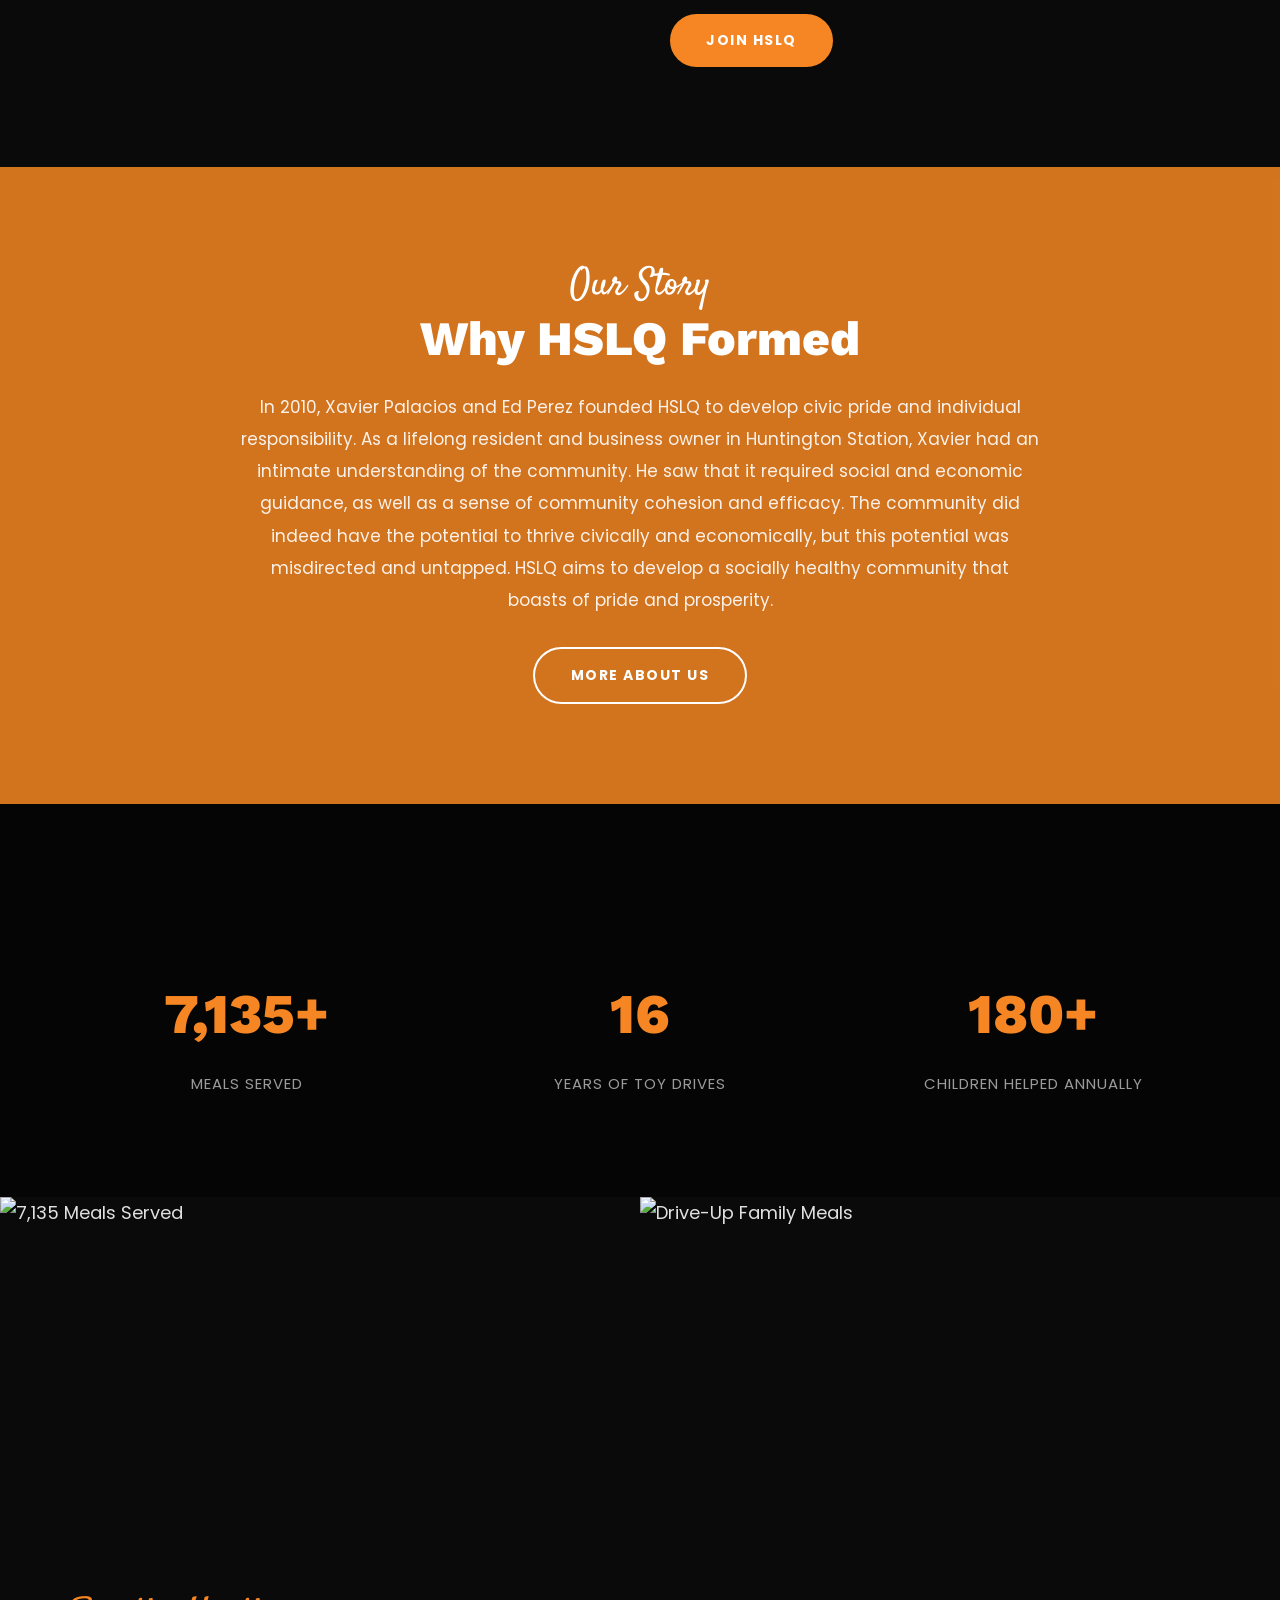
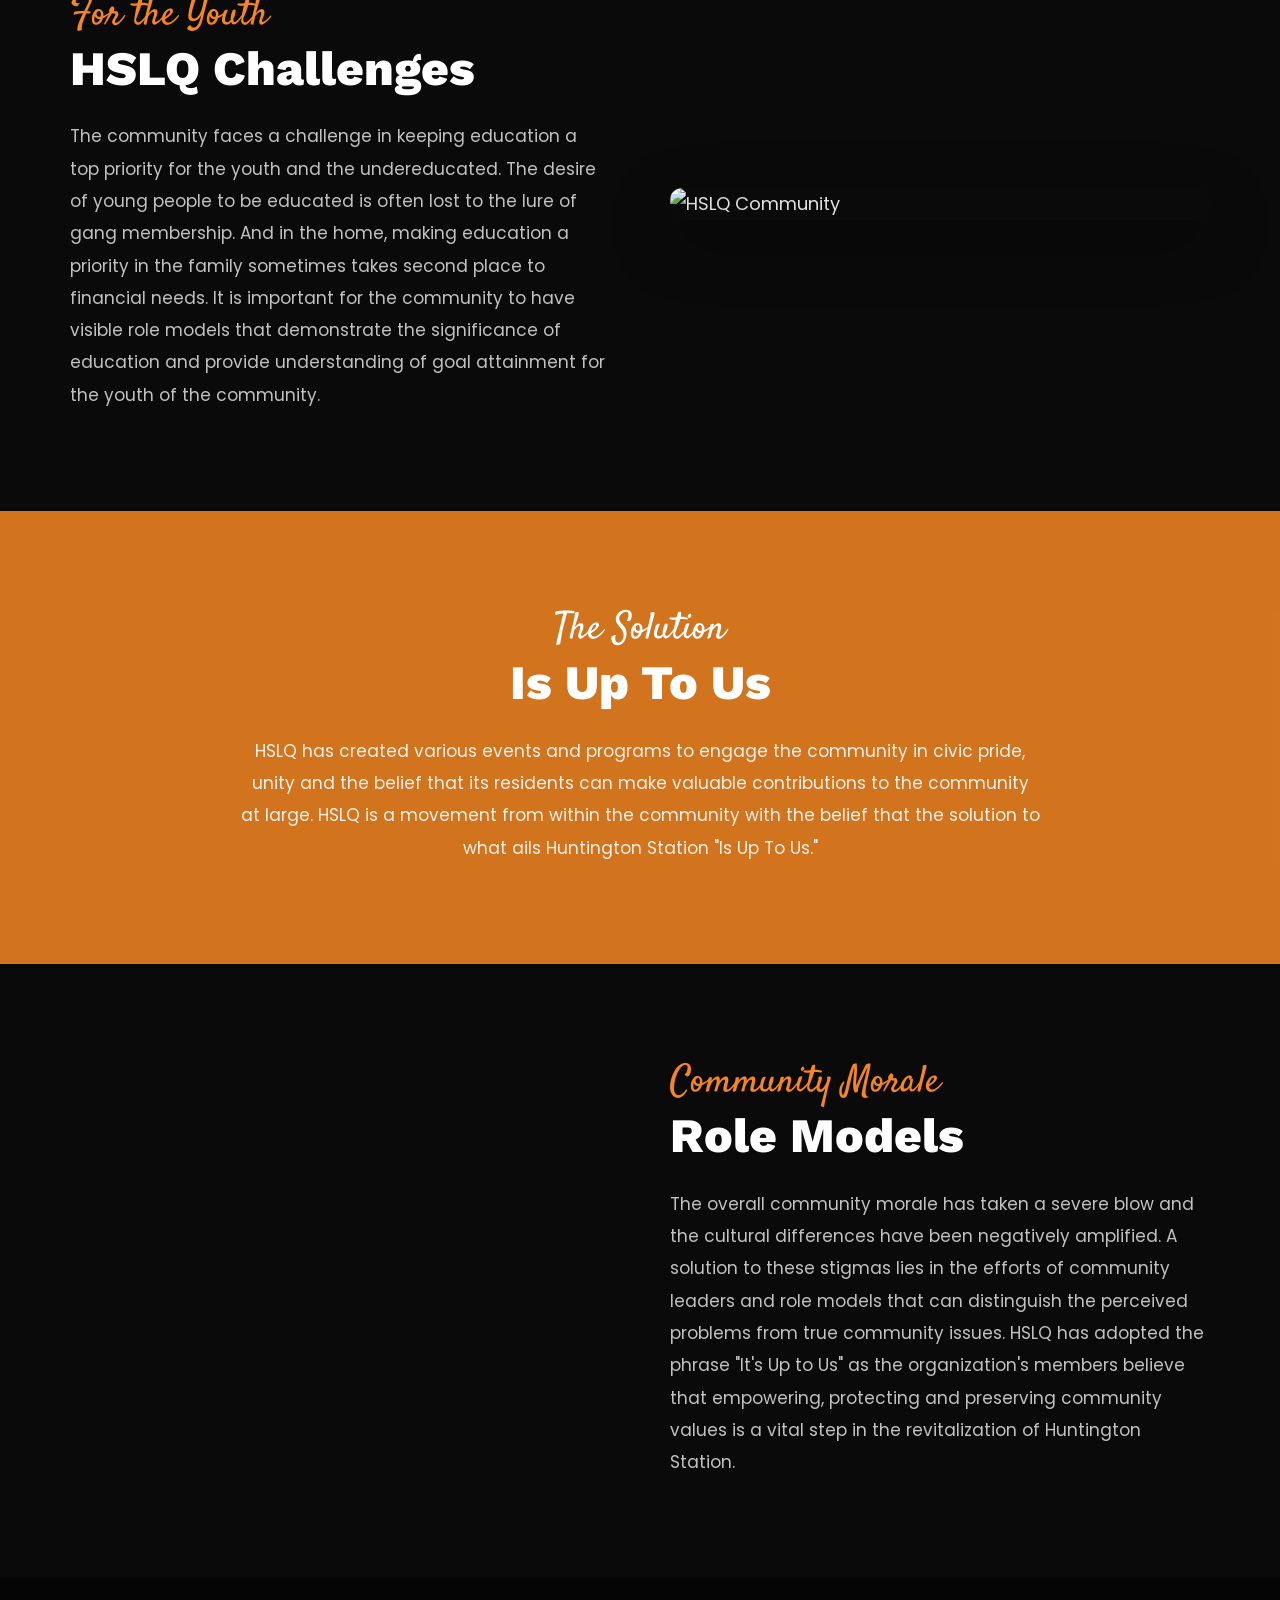
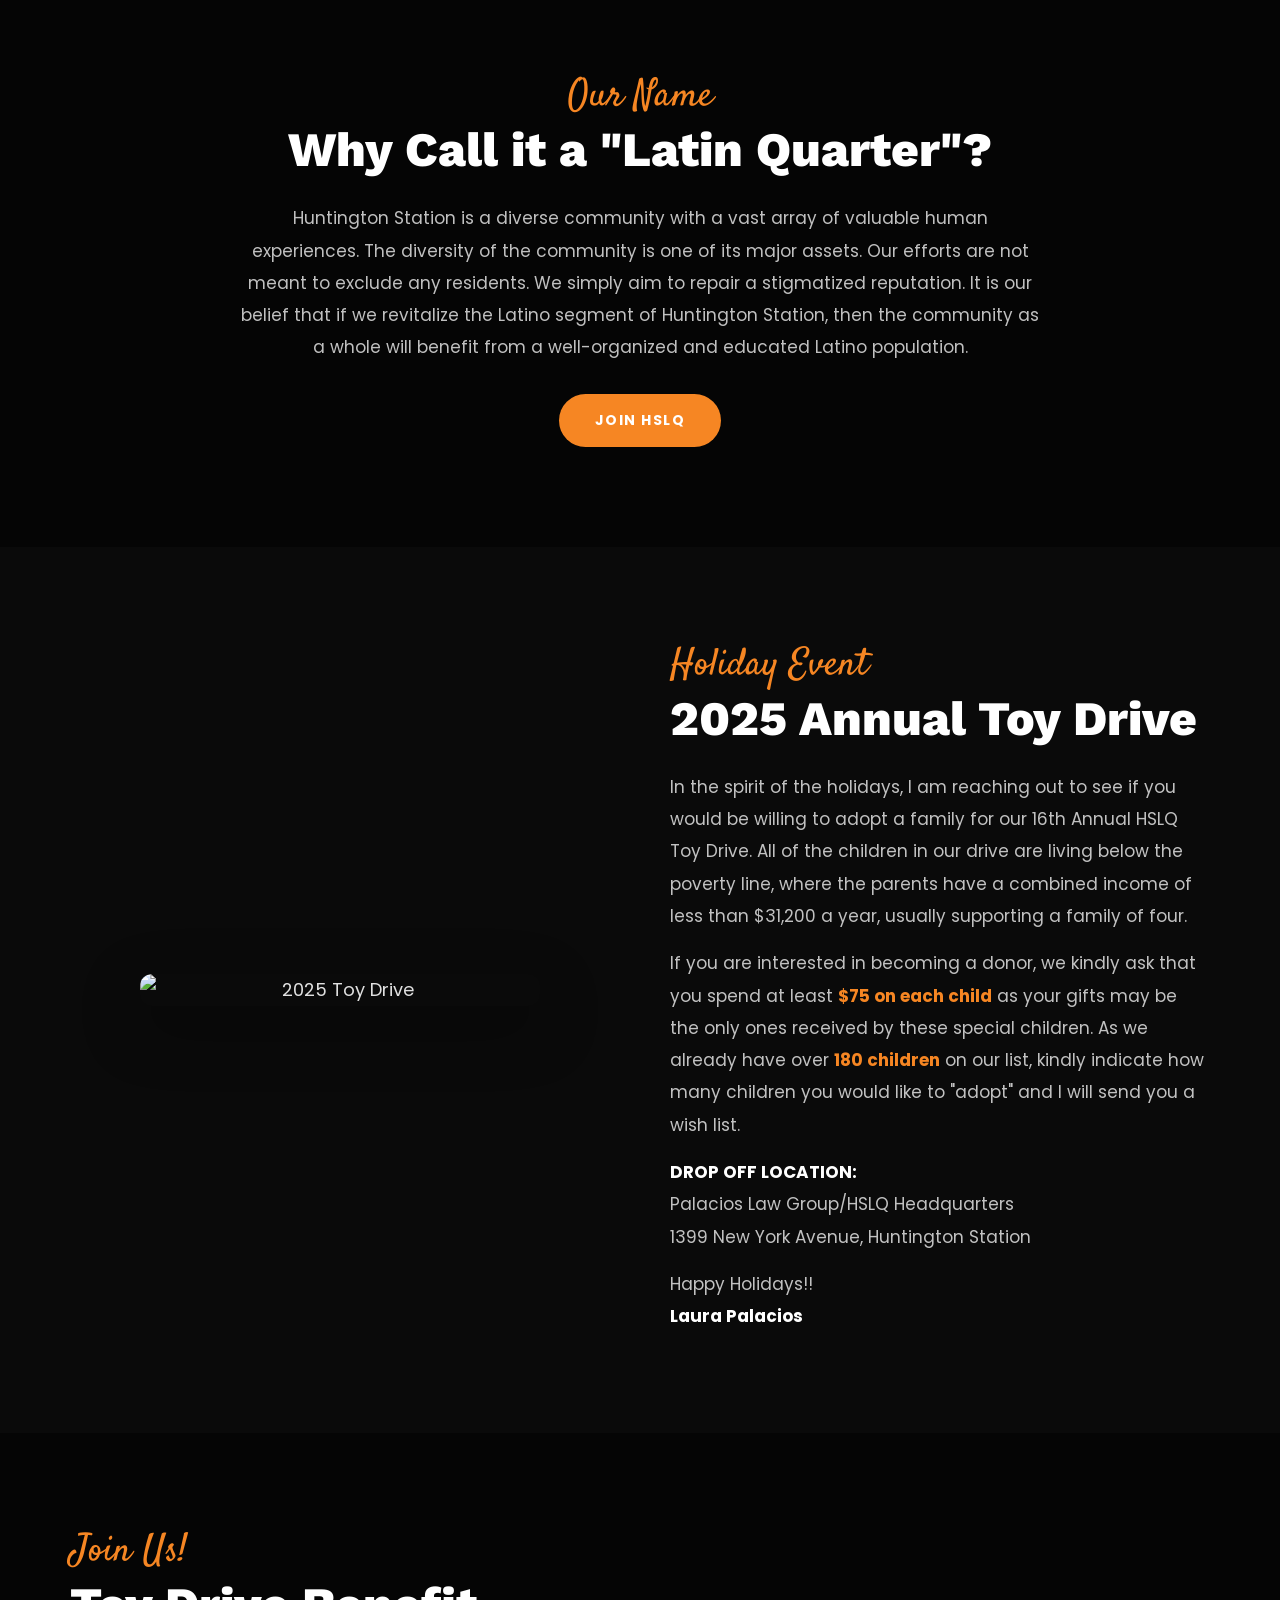
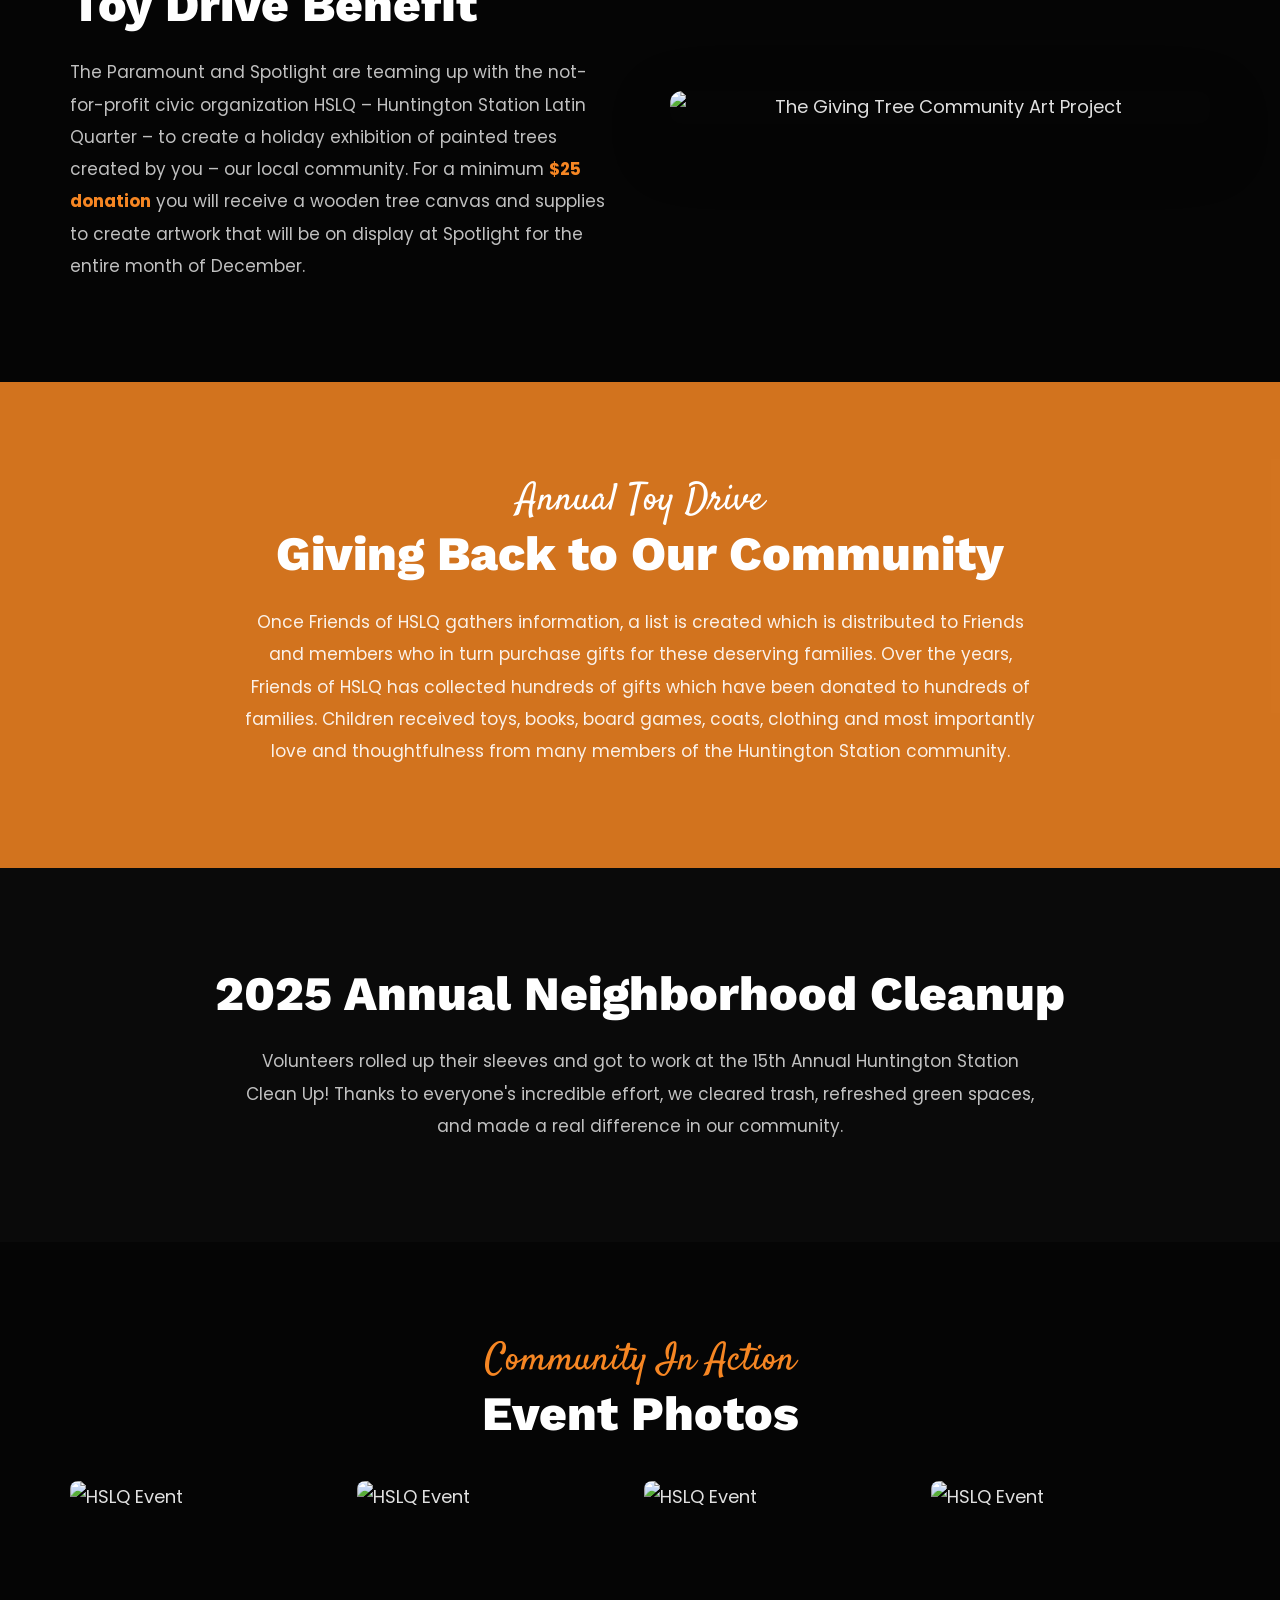
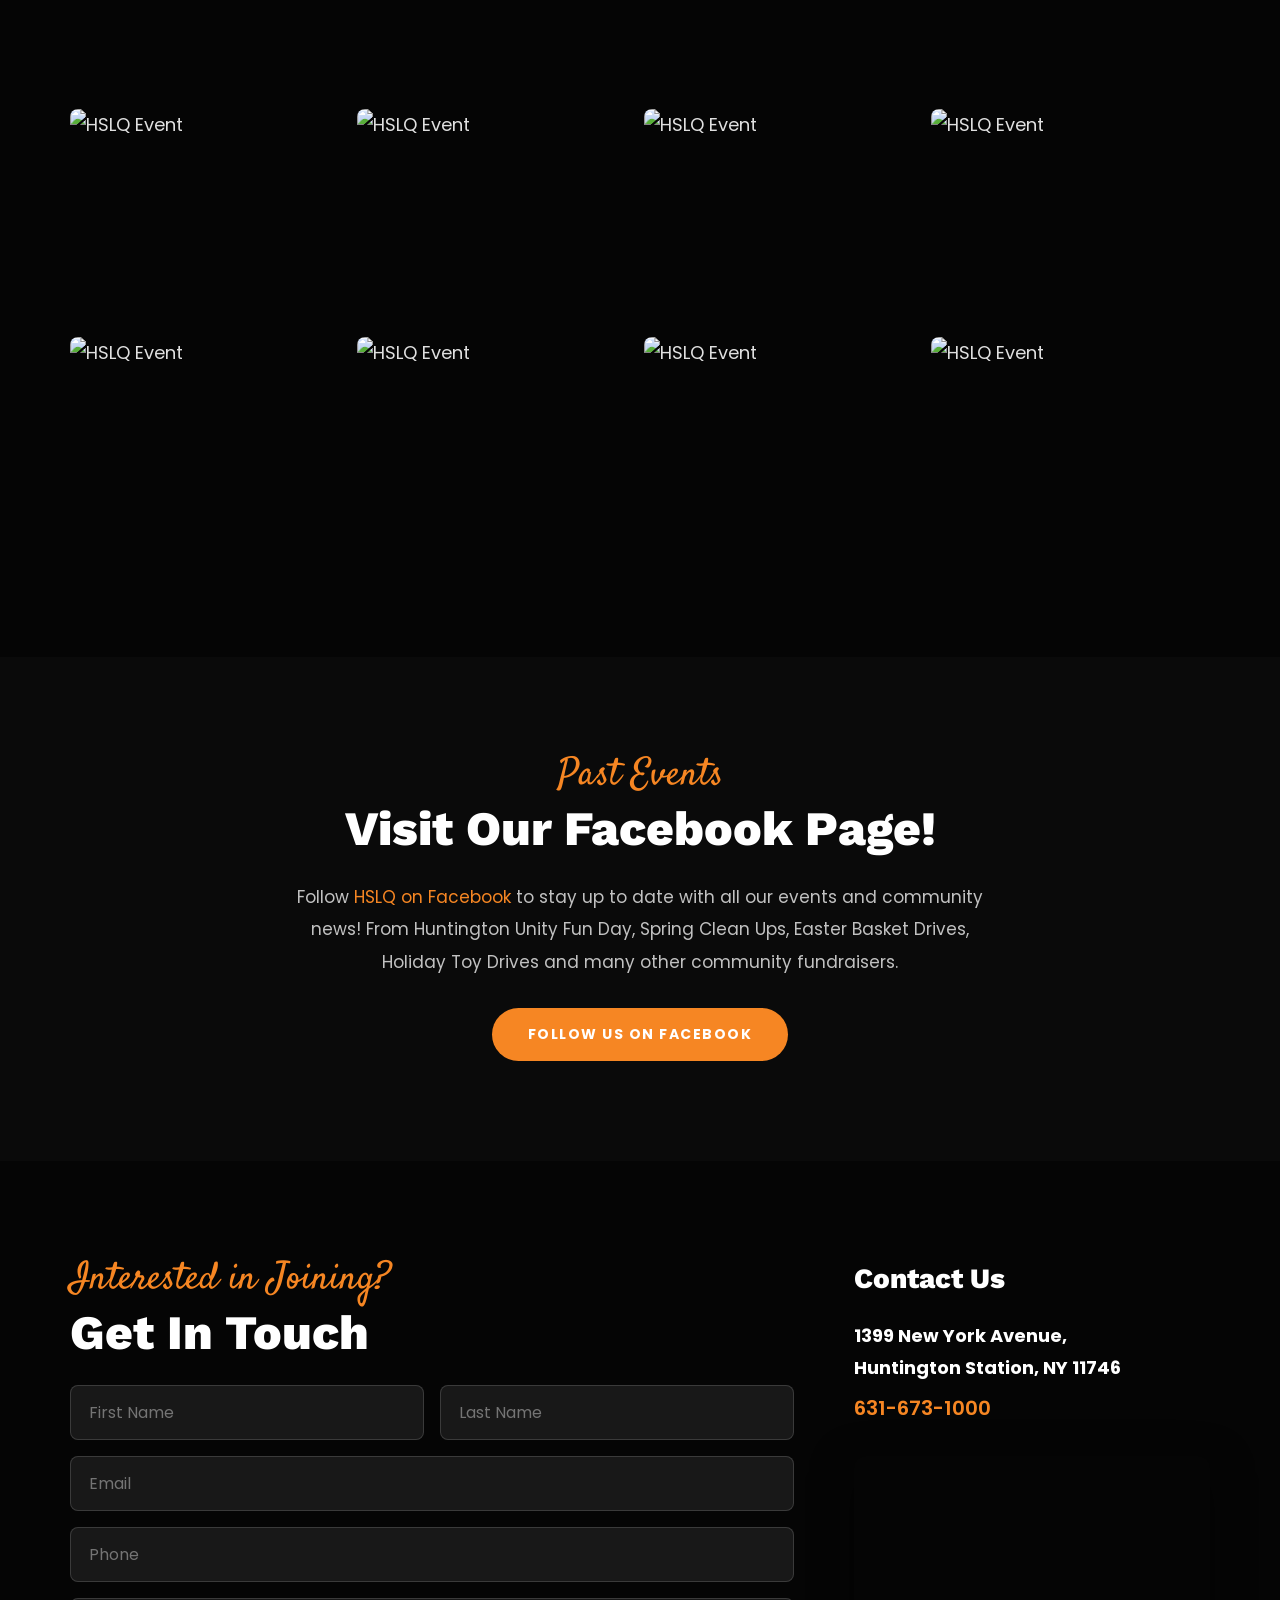
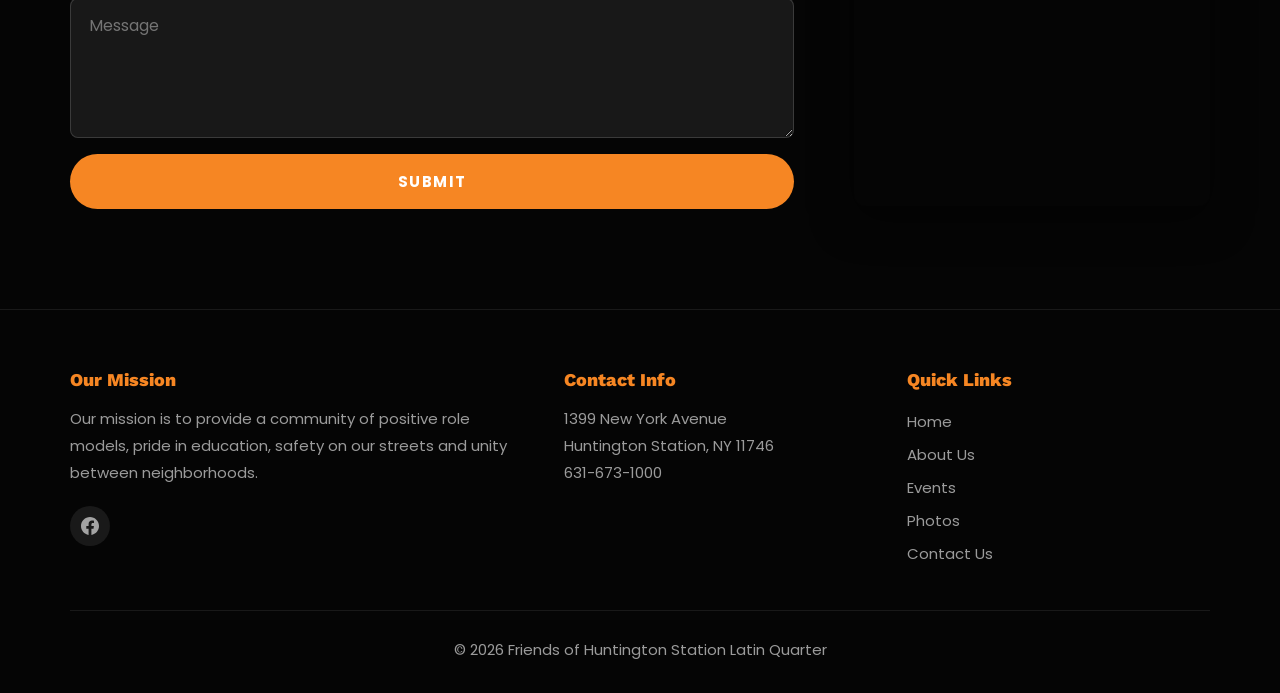
==== commit 186adba8: "Fix marquee contrast: brighter text and accent stars" ====
--- a/index.html
+++ b/index.html
@@ -77,8 +77,8 @@
 /* MARQUEE */
 .marquee-wrap{position:relative;overflow:hidden;background:#050505;padding:18px 0;border-top:1px solid rgba(246,134,35,.15);border-bottom:1px solid rgba(246,134,35,.15)}
 .marquee-track{display:flex;width:max-content;animation:marqueeScroll 25s linear infinite}
-.marquee-track span{font-family:'Work Sans',sans-serif;font-weight:800;font-size:clamp(18px,2.5vw,28px);text-transform:uppercase;letter-spacing:3px;white-space:nowrap;padding:0 40px;color:rgba(255,255,255,.12)}
-.marquee-track span.accent{color:#f68623;opacity:.5}
+.marquee-track span{font-family:'Work Sans',sans-serif;font-weight:800;font-size:clamp(18px,2.5vw,28px);text-transform:uppercase;letter-spacing:3px;white-space:nowrap;padding:0 40px;color:rgba(255,255,255,.55)}
+.marquee-track span.accent{color:#f68623;opacity:.85}
 
 @keyframes auroraShift{0%{background-position:0% 50%}50%{background-position:100% 50%}100%{background-position:0% 50%}}
 @keyframes kenBurns{0%{transform:scale(1) translate(0,0)}100%{transform:scale(1.1) translate(-2%,-2%)}}
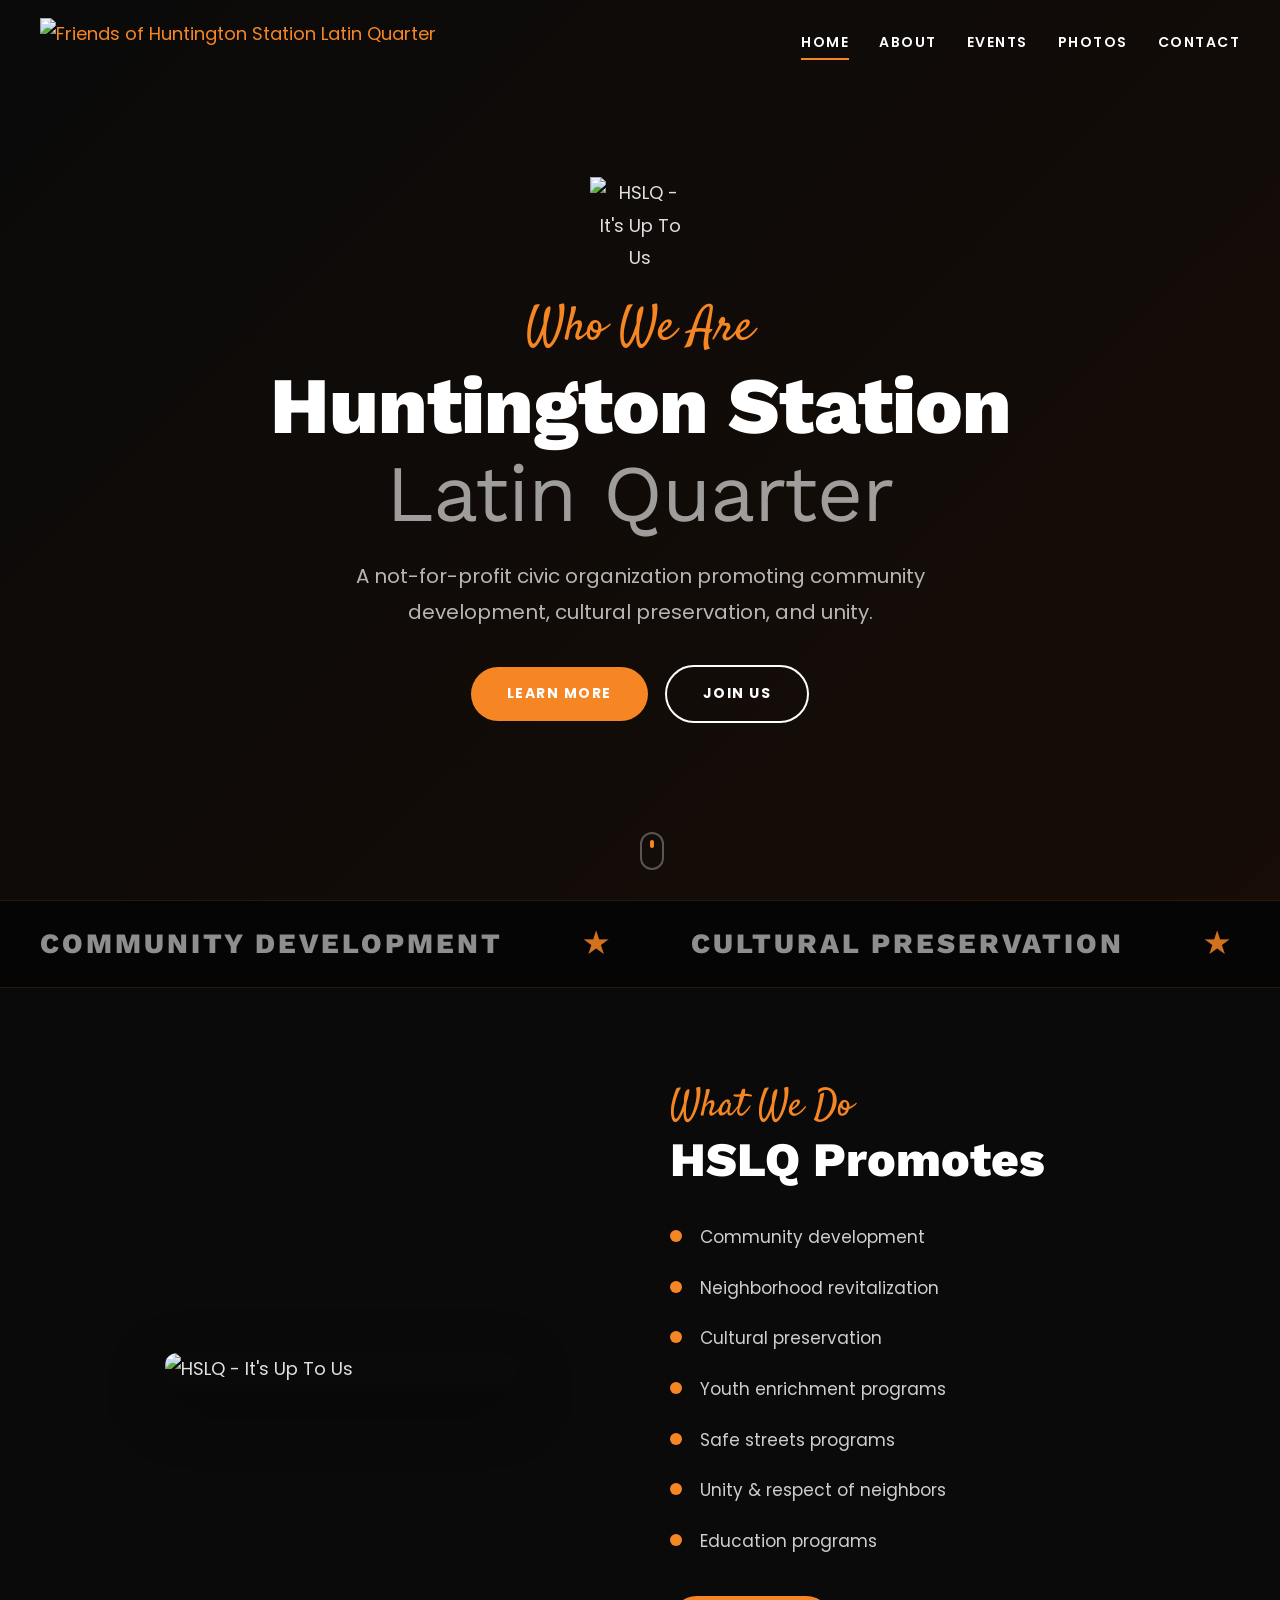
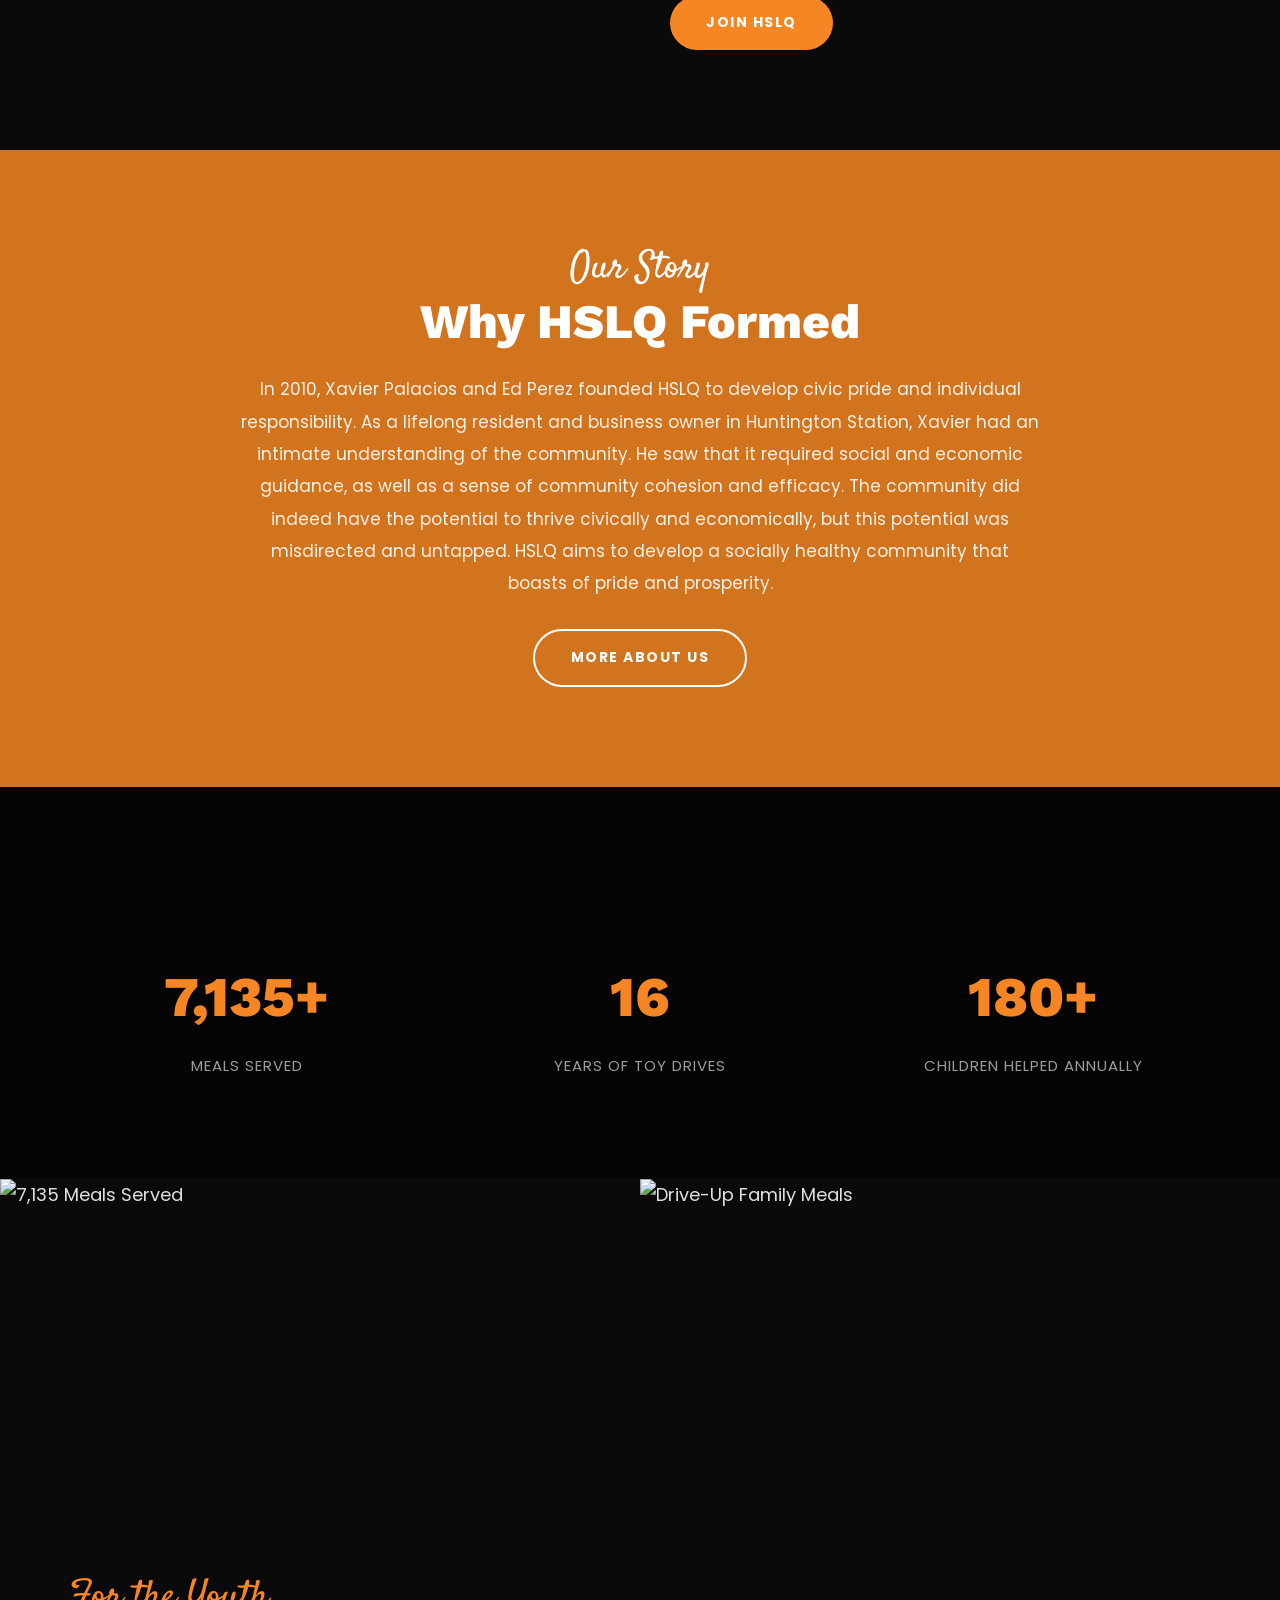
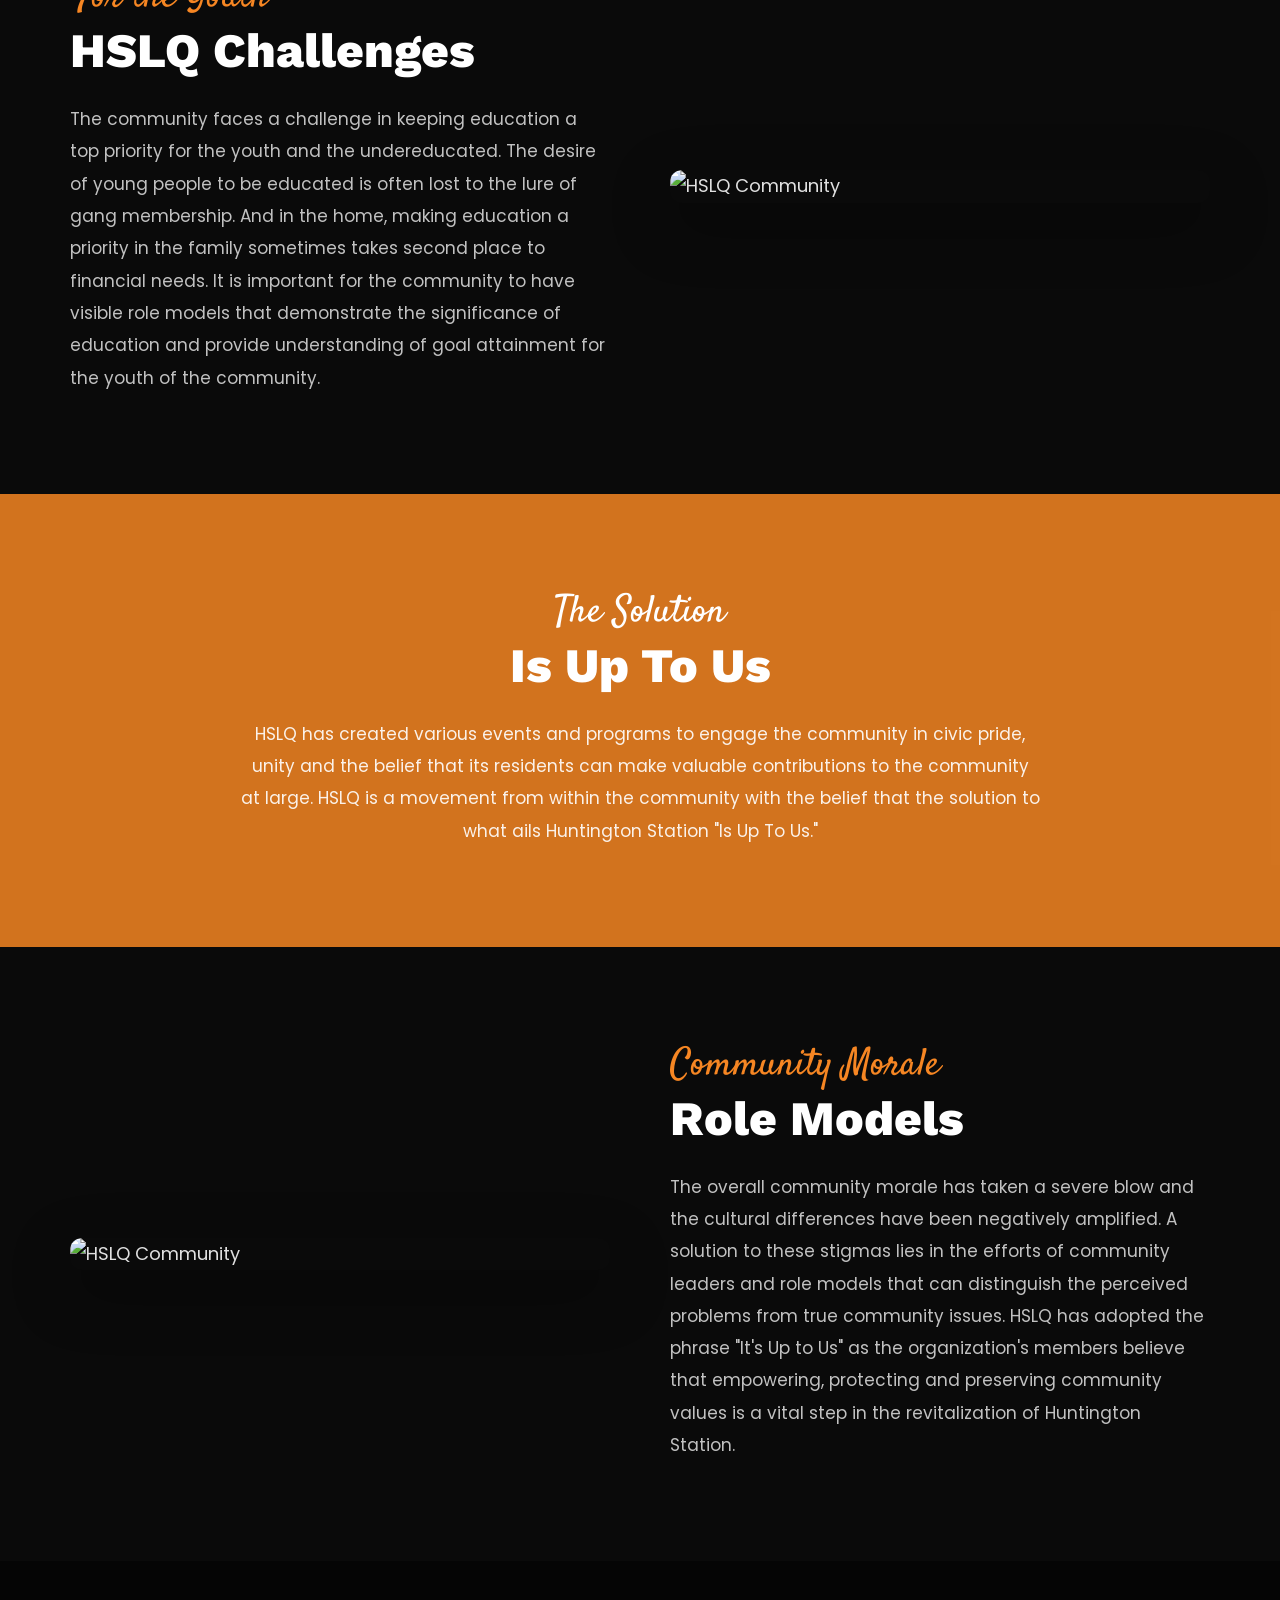
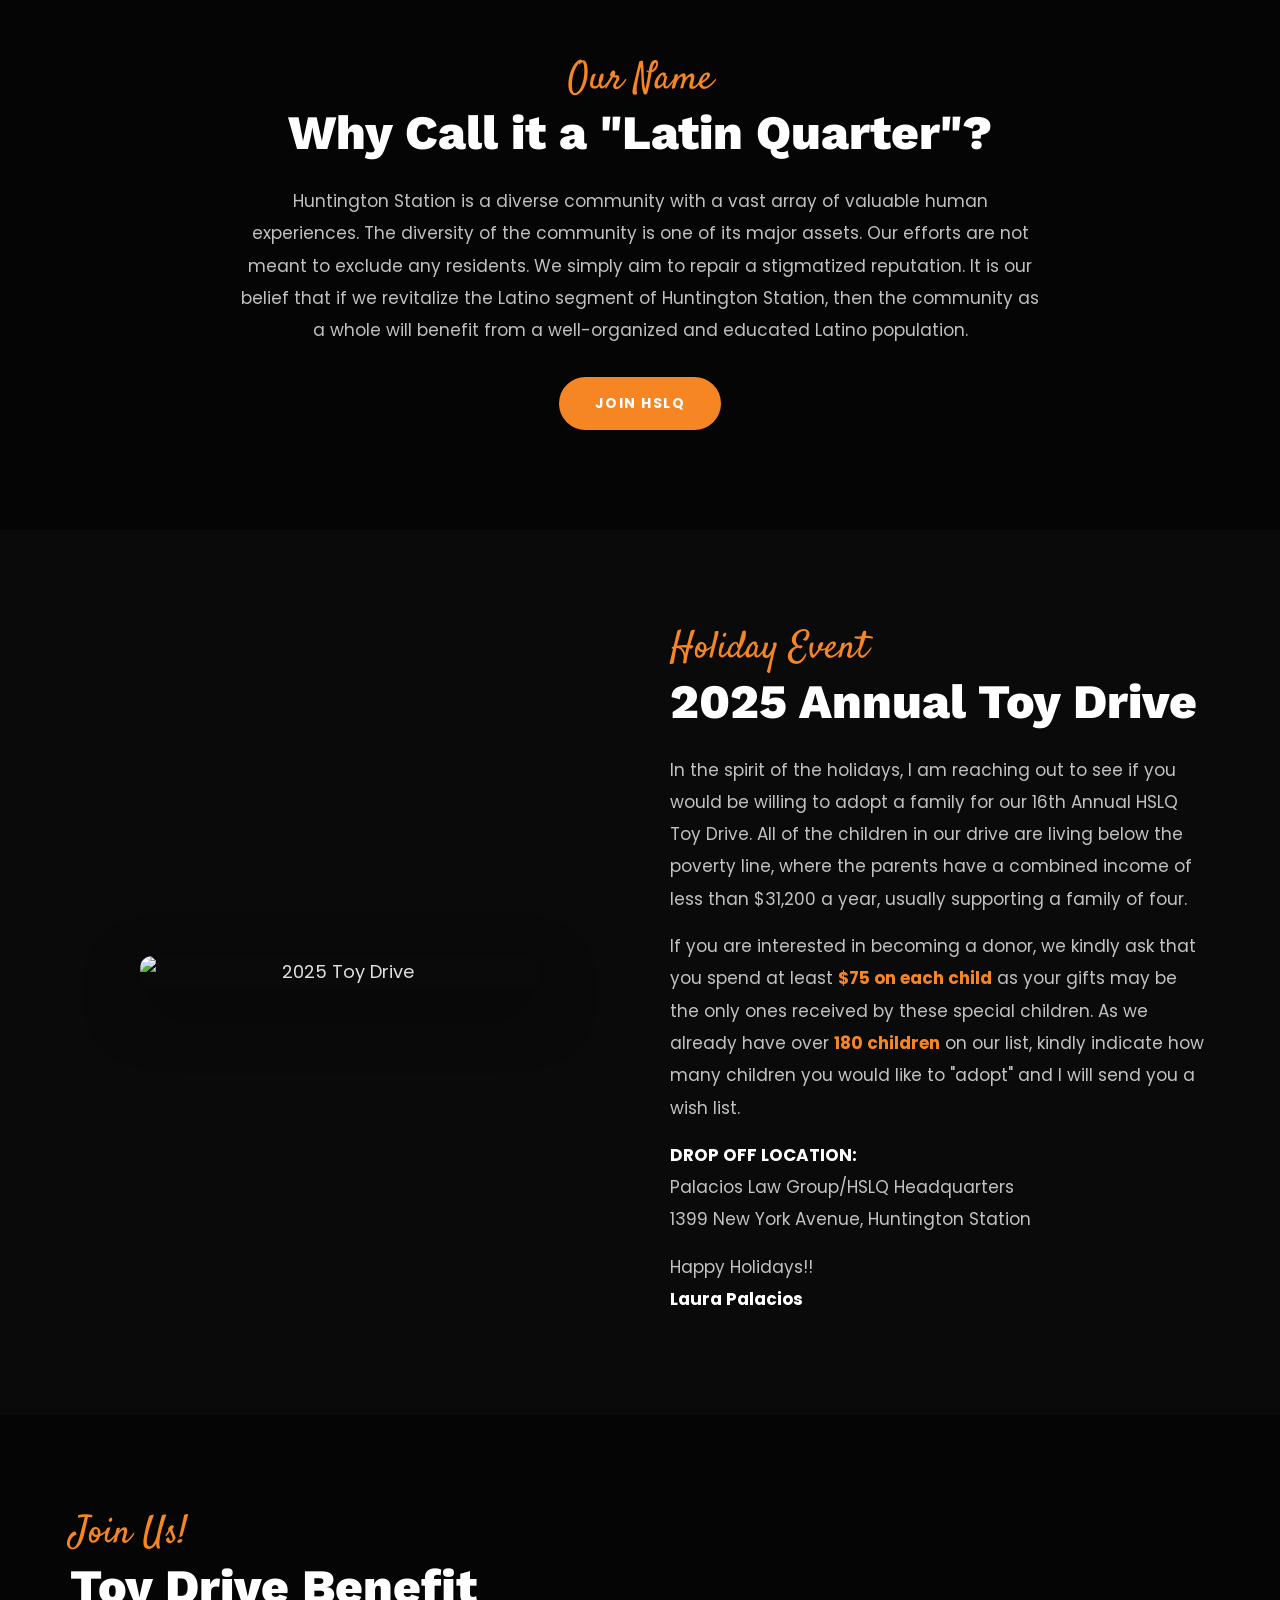
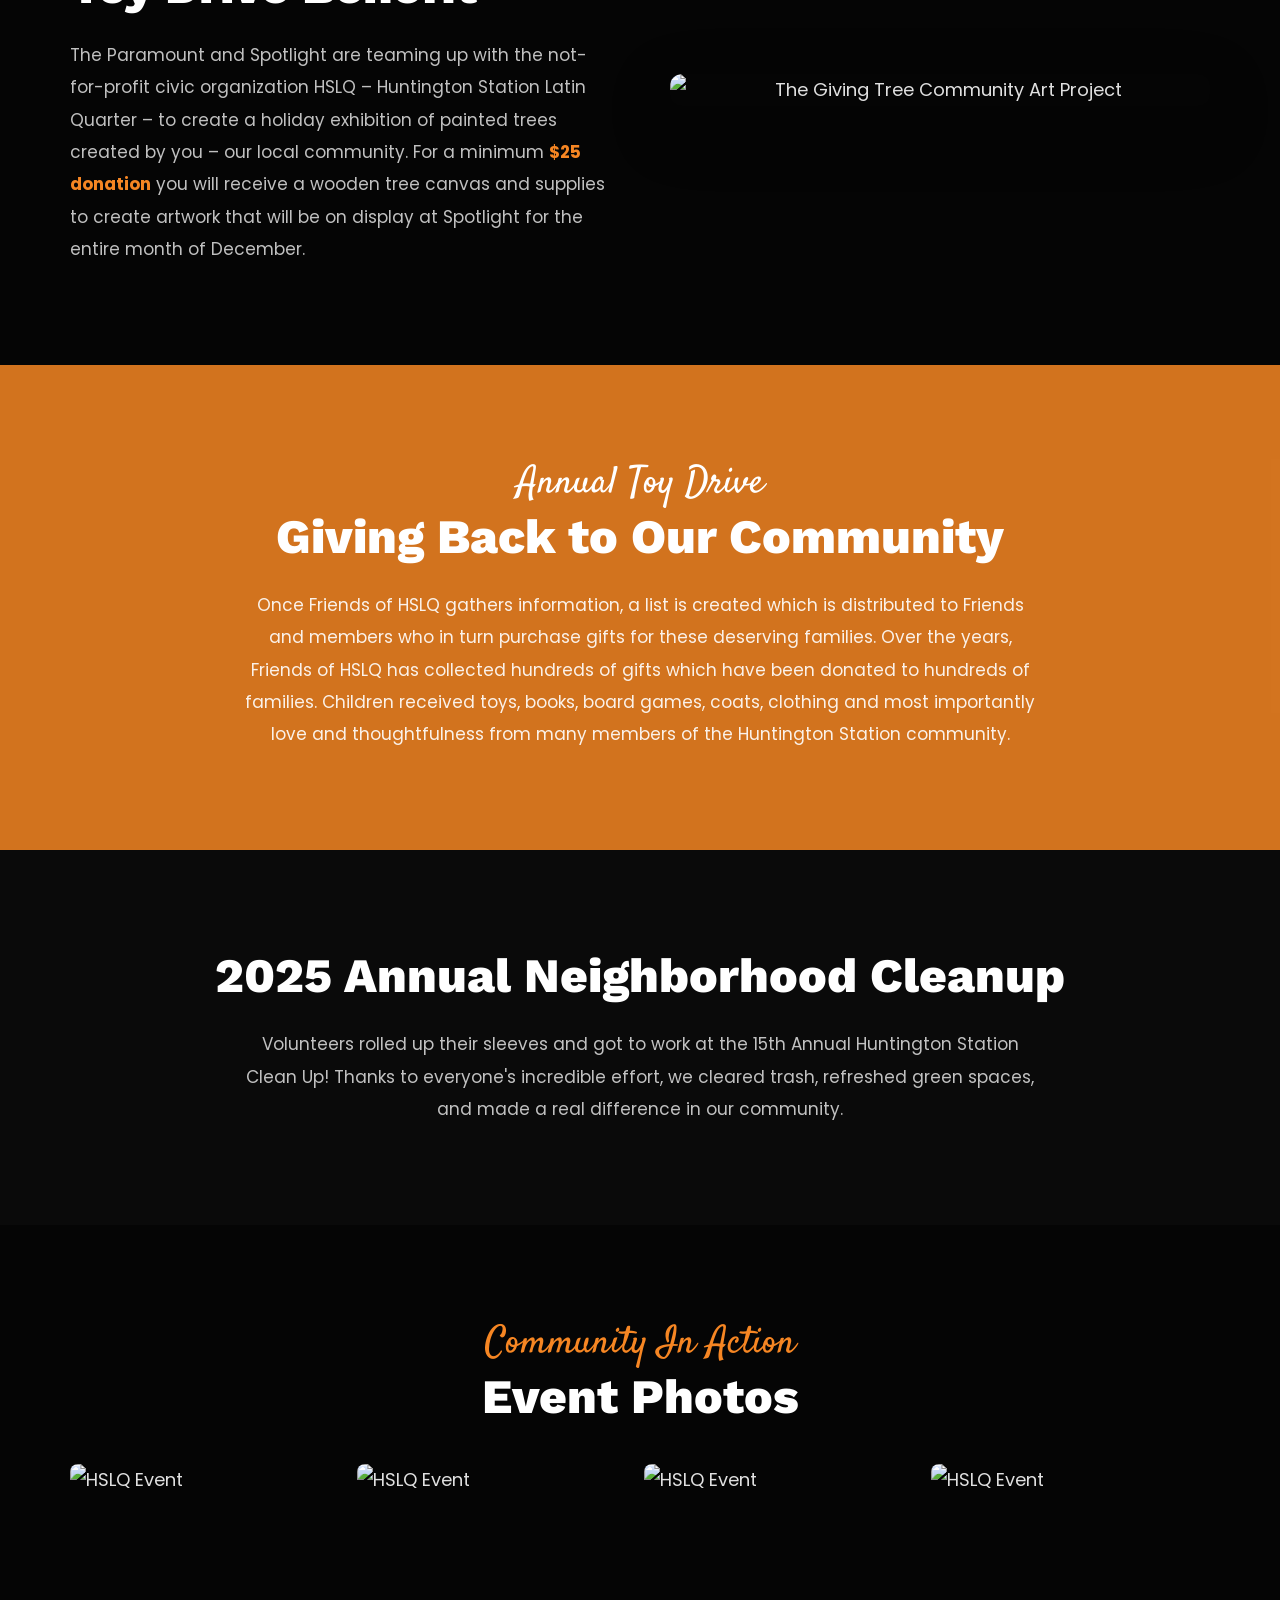
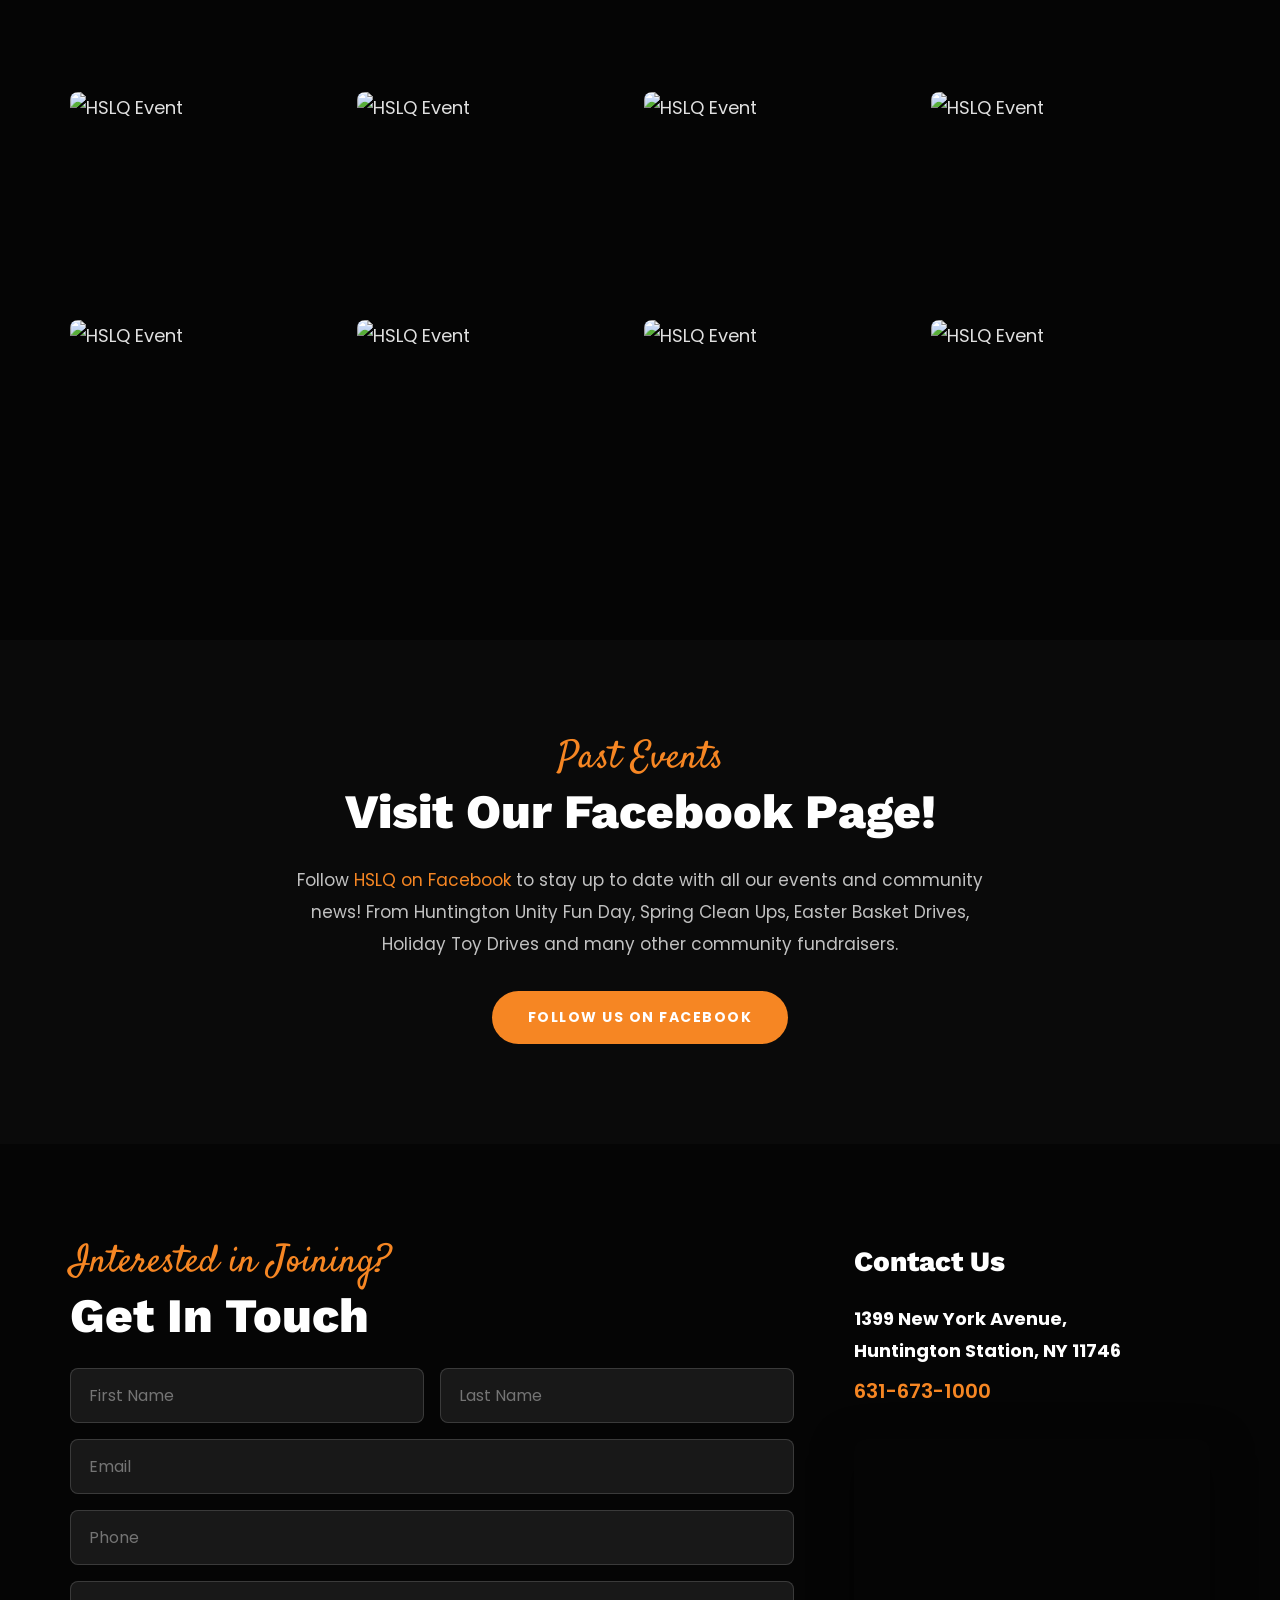
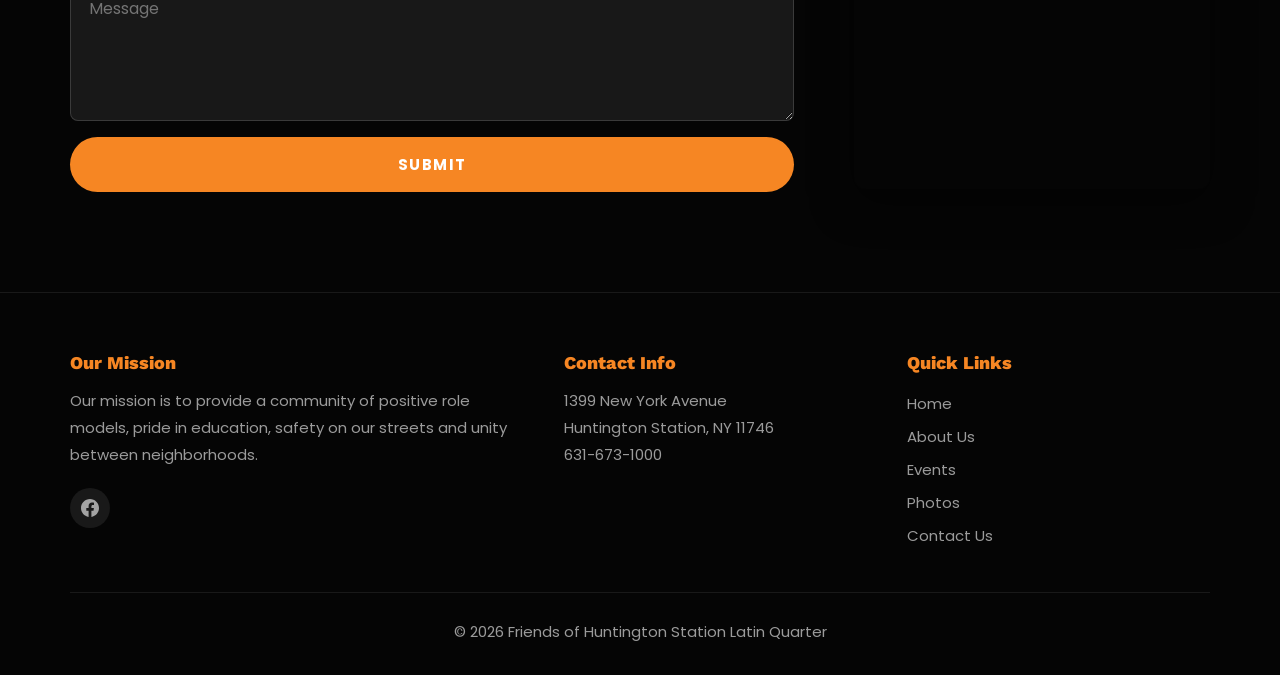
==== commit 5269b2a9: "Replace split hero with cinematic full-screen: Ken Burns + aurora overlay + scroll indicator" ====
--- a/index.html
+++ b/index.html
@@ -62,17 +62,20 @@
 .hamburger.active span:nth-child(2){opacity:0}
 .hamburger.active span:nth-child(3){transform:rotate(-45deg) translate(5px,-5px)}
 
-/* HERO — SPLIT + AURORA + MARQUEE */
-.hero{position:relative;min-height:100vh;display:grid;grid-template-columns:1fr 1fr;overflow:hidden}
-.hero-left{position:relative;display:flex;flex-direction:column;justify-content:center;padding:80px 60px 80px 60px;z-index:2}
-.hero-left::before{content:'';position:absolute;inset:0;background:linear-gradient(135deg,#0a0a0a 0%,#1a0d00 40%,#2d1200 70%,#0a0a0a 100%);background-size:400% 400%;animation:auroraShift 12s ease infinite;z-index:-1}
-.hero-left .logo-badge{width:100px;margin-bottom:30px;opacity:0;animation:fadeUp .8s .1s forwards}
-.hero-left .script-label{font-family:'Satisfy',cursive;font-size:clamp(28px,4vw,44px);color:#f68623;margin-bottom:10px;opacity:0;animation:fadeUp .8s .3s forwards}
-.hero-left h1{font-size:clamp(30px,4vw,52px);margin-bottom:20px;opacity:0;animation:fadeUp .8s .5s forwards;line-height:1.05}
-.hero-left p{font-size:clamp(15px,1.5vw,19px);color:rgba(255,255,255,.75);margin-bottom:35px;max-width:500px;opacity:0;animation:fadeUp .8s .7s forwards}
-.hero-right{position:relative;overflow:hidden}
-.hero-right img{width:100%;height:100%;object-fit:cover;animation:kenBurns 20s ease infinite alternate}
-.hero-right::after{content:'';position:absolute;inset:0;background:linear-gradient(270deg,transparent 60%,#0a0a0a 100%)}
+/* HERO — CINEMATIC FULL SCREEN */
+.hero{position:relative;min-height:100vh;display:flex;align-items:center;justify-content:center;text-align:center;overflow:hidden}
+.hero-bg{position:absolute;inset:0;background-size:cover;background-position:center;animation:kenBurns 25s ease infinite alternate}
+.hero-overlay{position:absolute;inset:0;background:linear-gradient(135deg,rgba(10,10,10,.85) 0%,rgba(45,18,0,.6) 40%,rgba(10,10,10,.8) 70%,rgba(10,10,10,.95) 100%);background-size:400% 400%;animation:auroraShift 15s ease infinite}
+.hero-content{position:relative;z-index:2;max-width:900px;padding:0 30px}
+.hero-content .logo-badge{width:100px;margin:0 auto 30px;opacity:0;animation:fadeUp .8s .1s forwards}
+.hero-content .script-label{font-family:'Satisfy',cursive;font-size:clamp(28px,5vw,48px);color:#f68623;margin-bottom:10px;opacity:0;animation:fadeUp .8s .3s forwards}
+.hero-content h1{font-size:clamp(36px,8vw,80px);margin-bottom:20px;opacity:0;animation:fadeUp .8s .5s forwards;letter-spacing:-1px}
+.hero-content h1 .thin{font-weight:400;color:rgba(255,255,255,.6)}
+.hero-content p{font-size:clamp(16px,2vw,20px);color:rgba(255,255,255,.7);margin-bottom:35px;opacity:0;animation:fadeUp .8s .7s forwards;max-width:600px;margin-left:auto;margin-right:auto}
+.hero-cta{opacity:0;animation:fadeUp .8s .9s forwards}
+.hero-scroll{position:absolute;bottom:30px;left:50%;transform:translateX(-50%);z-index:2;opacity:0;animation:fadeUp .8s 1.2s forwards}
+.hero-scroll span{display:block;width:24px;height:38px;border:2px solid rgba(255,255,255,.3);border-radius:12px;position:relative}
+.hero-scroll span::after{content:'';position:absolute;top:6px;left:50%;width:4px;height:8px;margin-left:-2px;background:#f68623;border-radius:2px;animation:scrollBob 1.8s ease infinite}
 
 /* MARQUEE */
 .marquee-wrap{position:relative;overflow:hidden;background:#050505;padding:18px 0;border-top:1px solid rgba(246,134,35,.15);border-bottom:1px solid rgba(246,134,35,.15)}
@@ -81,7 +84,8 @@
 .marquee-track span.accent{color:#f68623;opacity:.85}
 
 @keyframes auroraShift{0%{background-position:0% 50%}50%{background-position:100% 50%}100%{background-position:0% 50%}}
-@keyframes kenBurns{0%{transform:scale(1) translate(0,0)}100%{transform:scale(1.1) translate(-2%,-2%)}}
+@keyframes kenBurns{0%{transform:scale(1)}100%{transform:scale(1.12)}}
+@keyframes scrollBob{0%,100%{transform:translateY(0);opacity:1}50%{transform:translateY(10px);opacity:.3}}
 
 /* BUTTONS */
 .btn{display:inline-block;padding:14px 36px;border-radius:50px;font-size:14px;font-weight:700;letter-spacing:1.5px;text-transform:uppercase;transition:all .3s;cursor:pointer;border:none}
@@ -180,16 +184,12 @@
   .nav-links.open{display:flex}
   .nav-links a{font-size:20px}
   .hamburger{display:flex;z-index:1002}
-  .hero{grid-template-columns:1fr;min-height:auto}
-  .hero-left{padding:100px 24px 50px;text-align:center}
-  .hero-left .logo-badge{width:80px;margin:0 auto 20px}
-  .hero-left h1{font-size:clamp(26px,7vw,38px)}
-  .hero-left p{margin-left:auto;margin-right:auto;font-size:15px}
-  .hero-left .btn{padding:12px 28px;font-size:13px}
-  .hero-left .btn-outline{margin-left:0!important;margin-top:10px;display:inline-block}
-  .hero-right{height:45vh;min-height:250px}
-  .hero-right img{width:100%;height:100%;object-fit:cover;object-position:center 30%}
-  .hero-right::after{background:linear-gradient(180deg,#0a0a0a 0%,transparent 20%,transparent 80%,#0a0a0a 100%)}
+  .hero{min-height:100vh}
+  .hero-bg{background-attachment:scroll;animation:none}
+  .hero-content h1{font-size:clamp(32px,10vw,52px)}
+  .hero-content .btn{padding:12px 28px;font-size:13px}
+  .hero-content .btn-outline{margin-left:0!important;margin-top:10px;display:inline-block}
+  .hero-scroll{display:none}
   .marquee-wrap{padding:14px 0}
   .marquee-track span{font-size:14px;padding:0 20px;letter-spacing:2px}
   .two-col,.split,.footer-grid{grid-template-columns:1fr}
@@ -200,7 +200,7 @@
   .stats-row{grid-template-columns:1fr;gap:25px}
   .image-row{grid-template-columns:1fr}
   .image-row img{height:220px}
-  .hero-bg,.section-accent .accent-bg{background-attachment:scroll}
+  .section-accent .accent-bg{background-attachment:scroll}
   section{padding:60px 0}
   .container{padding:0 20px}
   .split-content{padding:40px 24px}
@@ -234,21 +234,21 @@
   </button>
 </nav>
 
-<!-- HERO — SPLIT -->
+<!-- HERO — CINEMATIC -->
 <section class="hero" id="home">
-  <div class="hero-left">
+  <div class="hero-bg" style="background-image:url('https://lirp.cdn-website.com/98e54640/dms3rep/multi/opt/Header-2-1920w.jpg')"></div>
+  <div class="hero-overlay"></div>
+  <div class="hero-content">
     <img src="https://irp-cdn.multiscreensite.com/98e54640/dms3rep/multi/Logo-Big-about.png" alt="HSLQ - It's Up To Us" class="logo-badge">
     <p class="script-label">Who We Are</p>
-    <h1>Friends of<br>Huntington Station<br>Latin Quarter</h1>
-    <p>A not-for-profit civic organization promoting community development, cultural preservation, and unity in Huntington Station.</p>
-    <div style="opacity:0;animation:fadeUp .8s .9s forwards">
+    <h1>Huntington Station<br><span class="thin">Latin Quarter</span></h1>
+    <p>A not-for-profit civic organization promoting community development, cultural preservation, and unity.</p>
+    <div class="hero-cta">
       <a href="#about" class="btn btn-primary">Learn More</a>
       <a href="#contact" class="btn btn-outline" style="margin-left:12px">Join Us</a>
     </div>
   </div>
-  <div class="hero-right">
-    <img src="https://lirp.cdn-website.com/98e54640/dms3rep/multi/opt/Header-2-1920w.jpg" alt="Huntington Station Community">
-  </div>
+  <div class="hero-scroll"><span></span></div>
 </section>
 
 <!-- MARQUEE -->
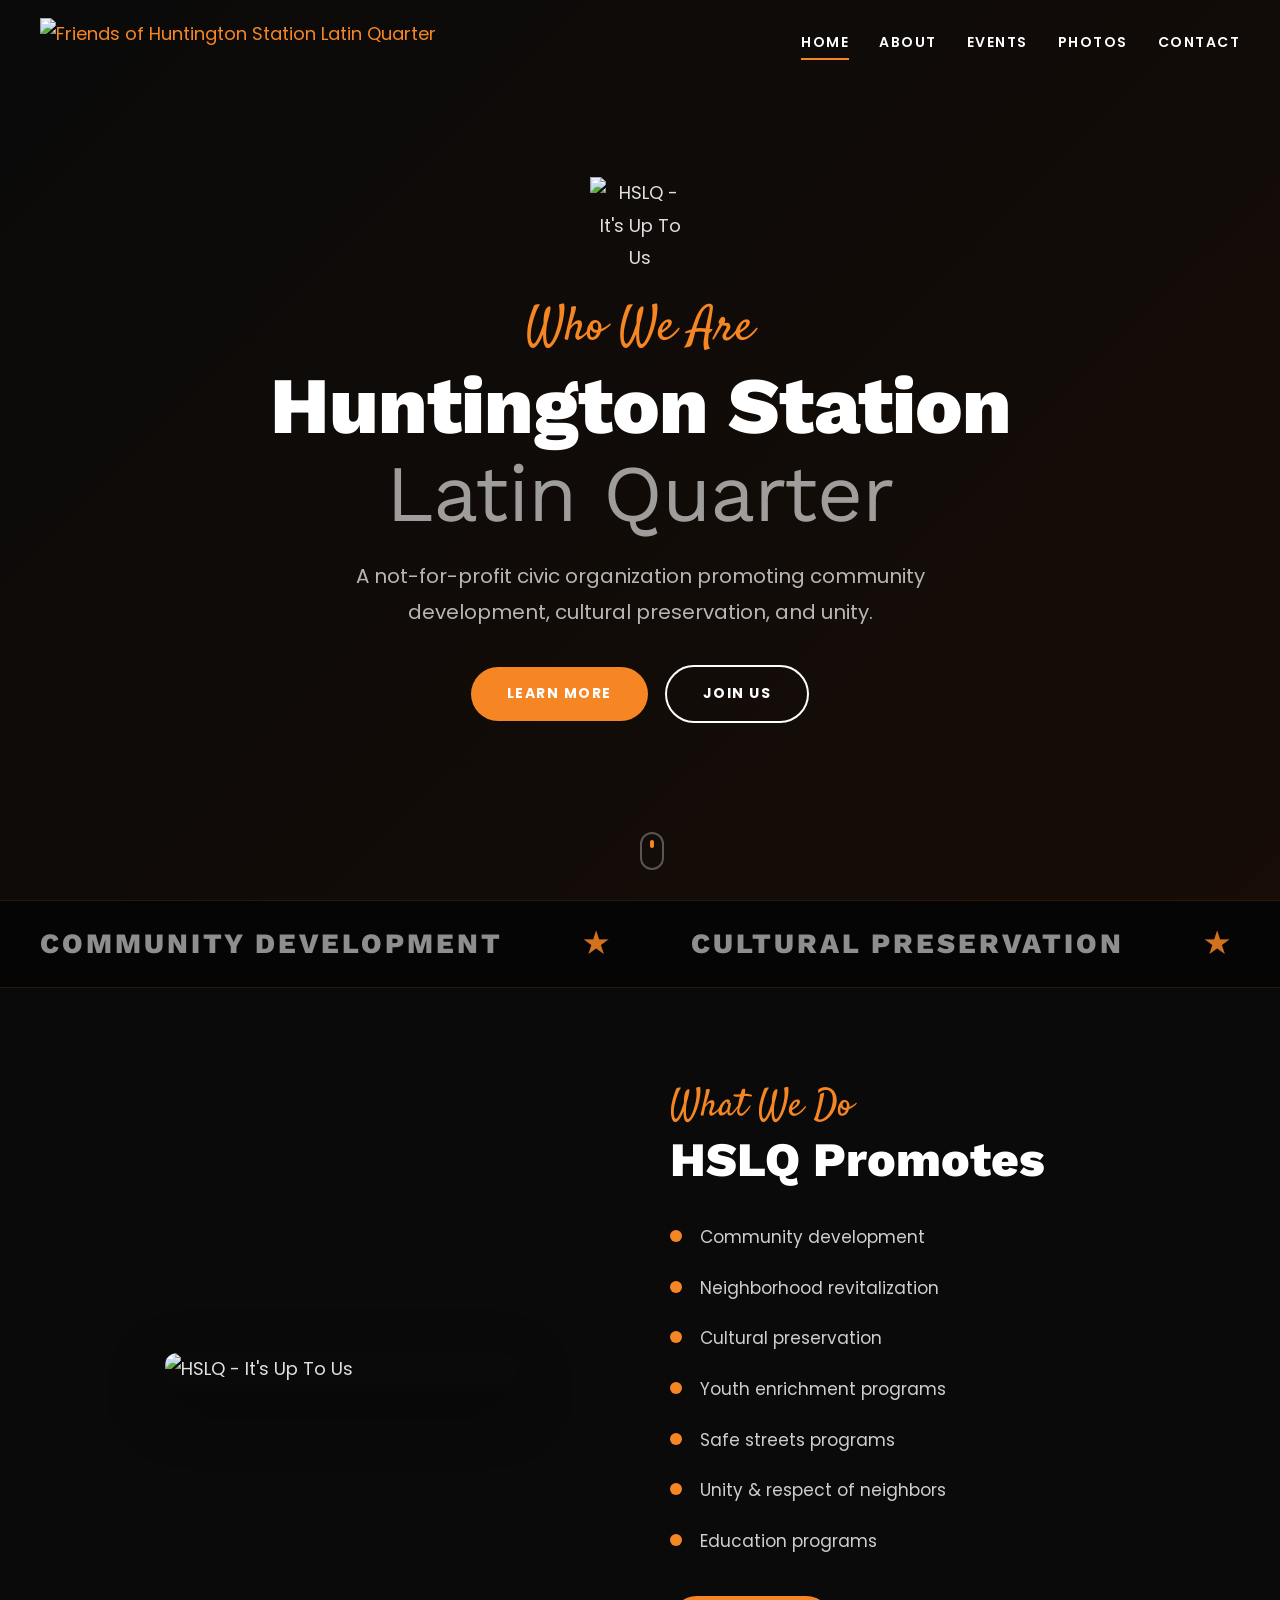
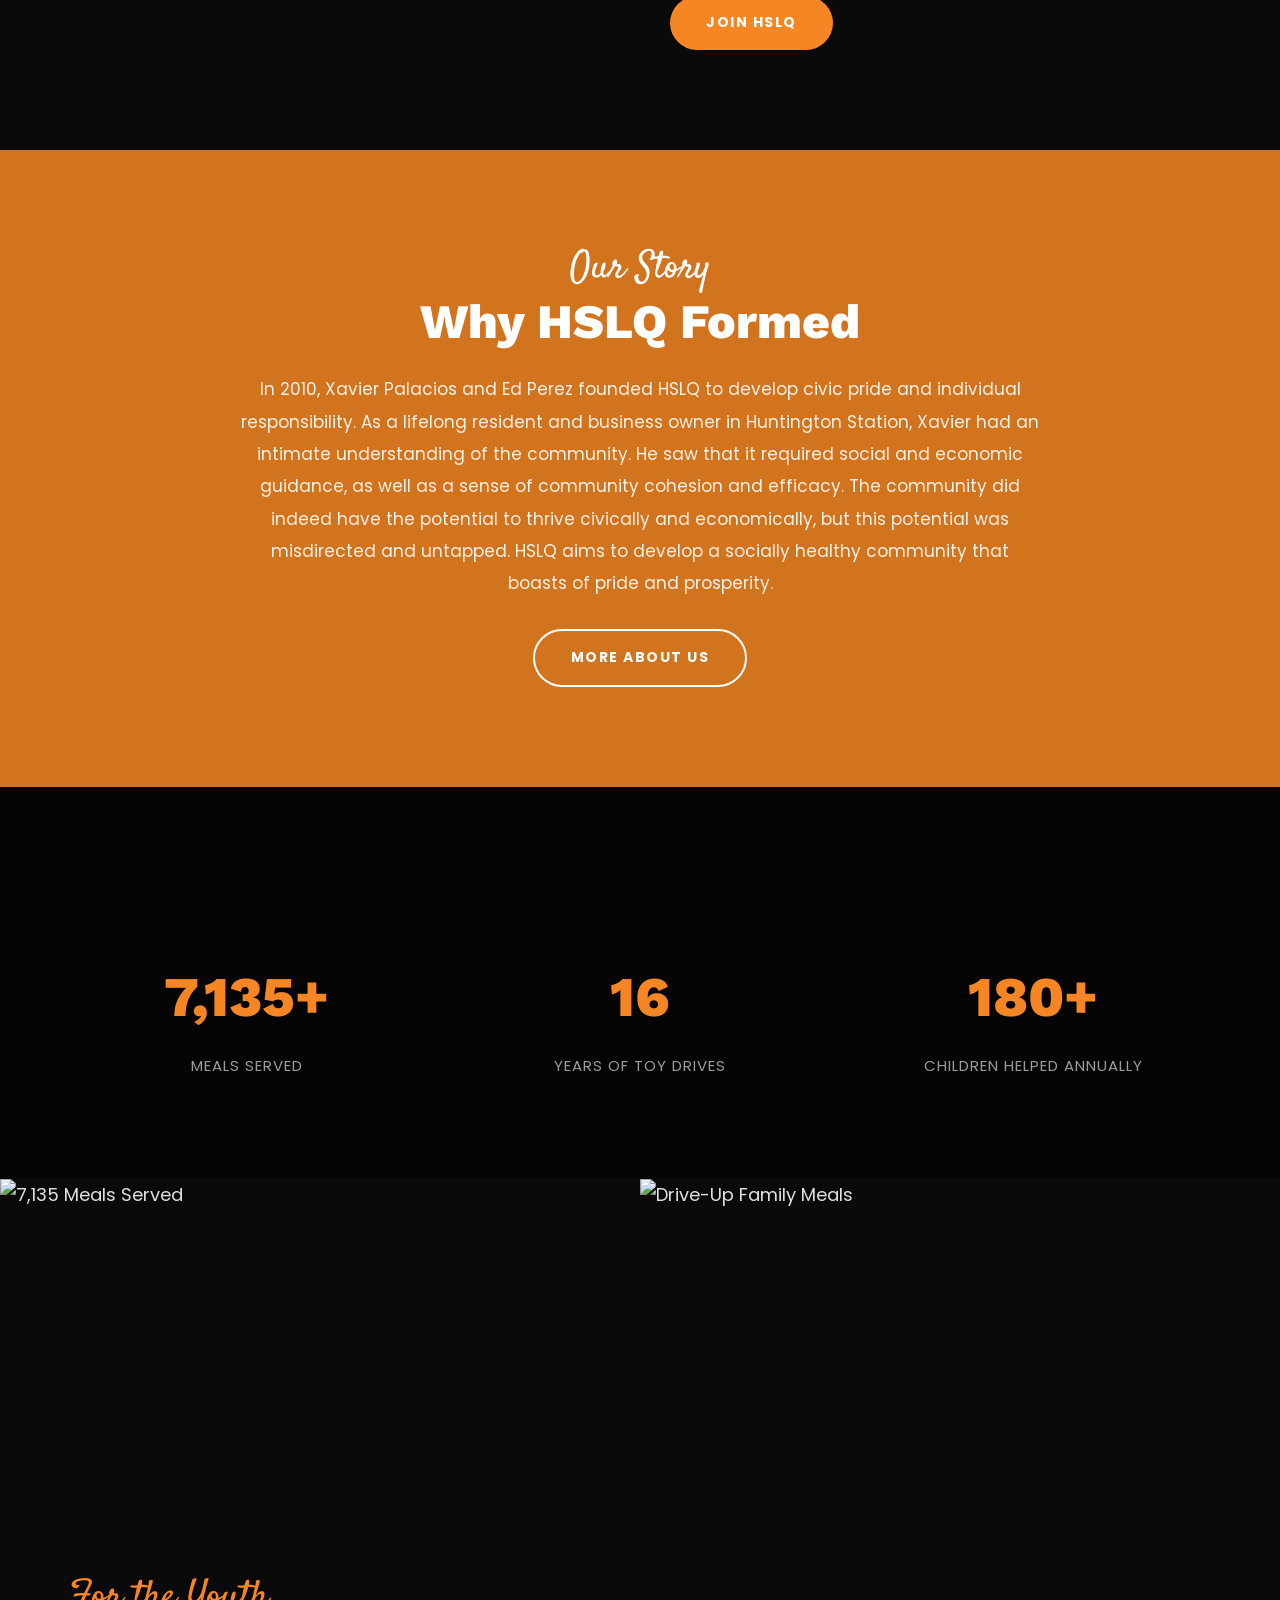
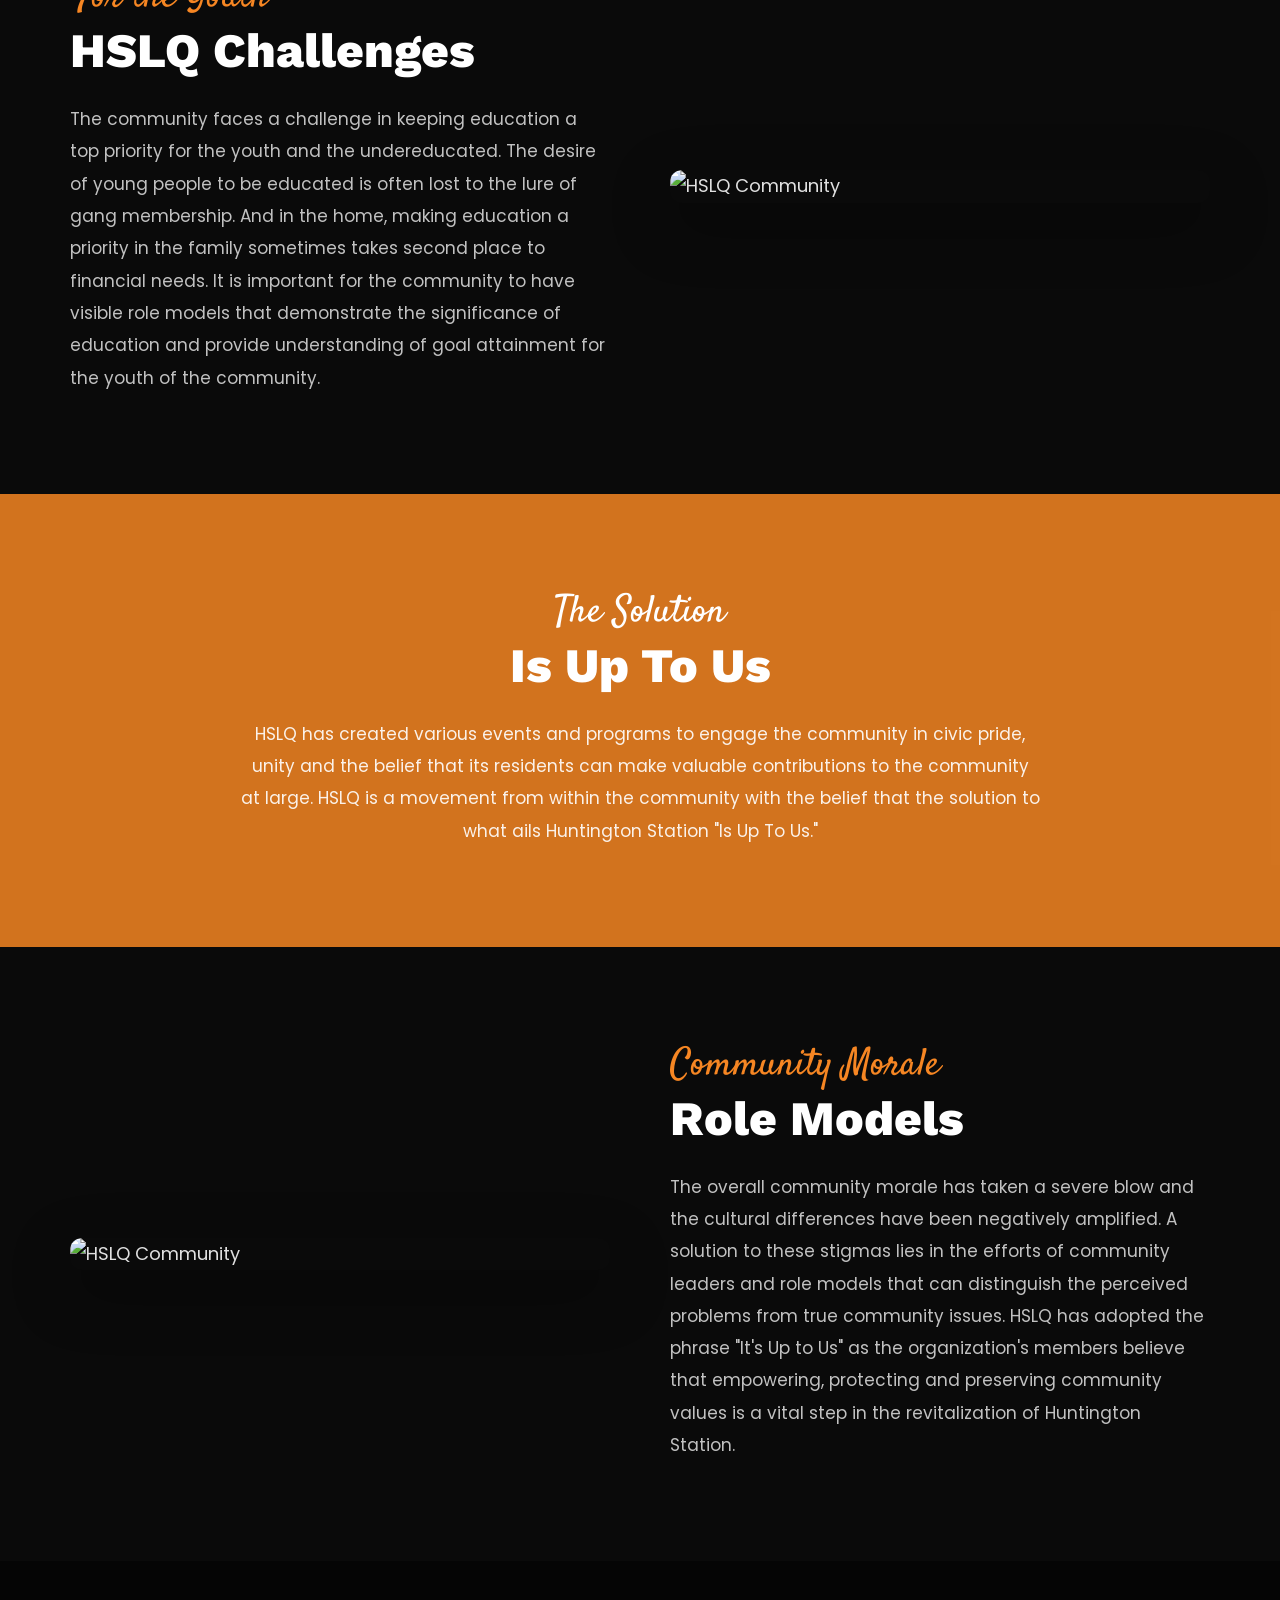
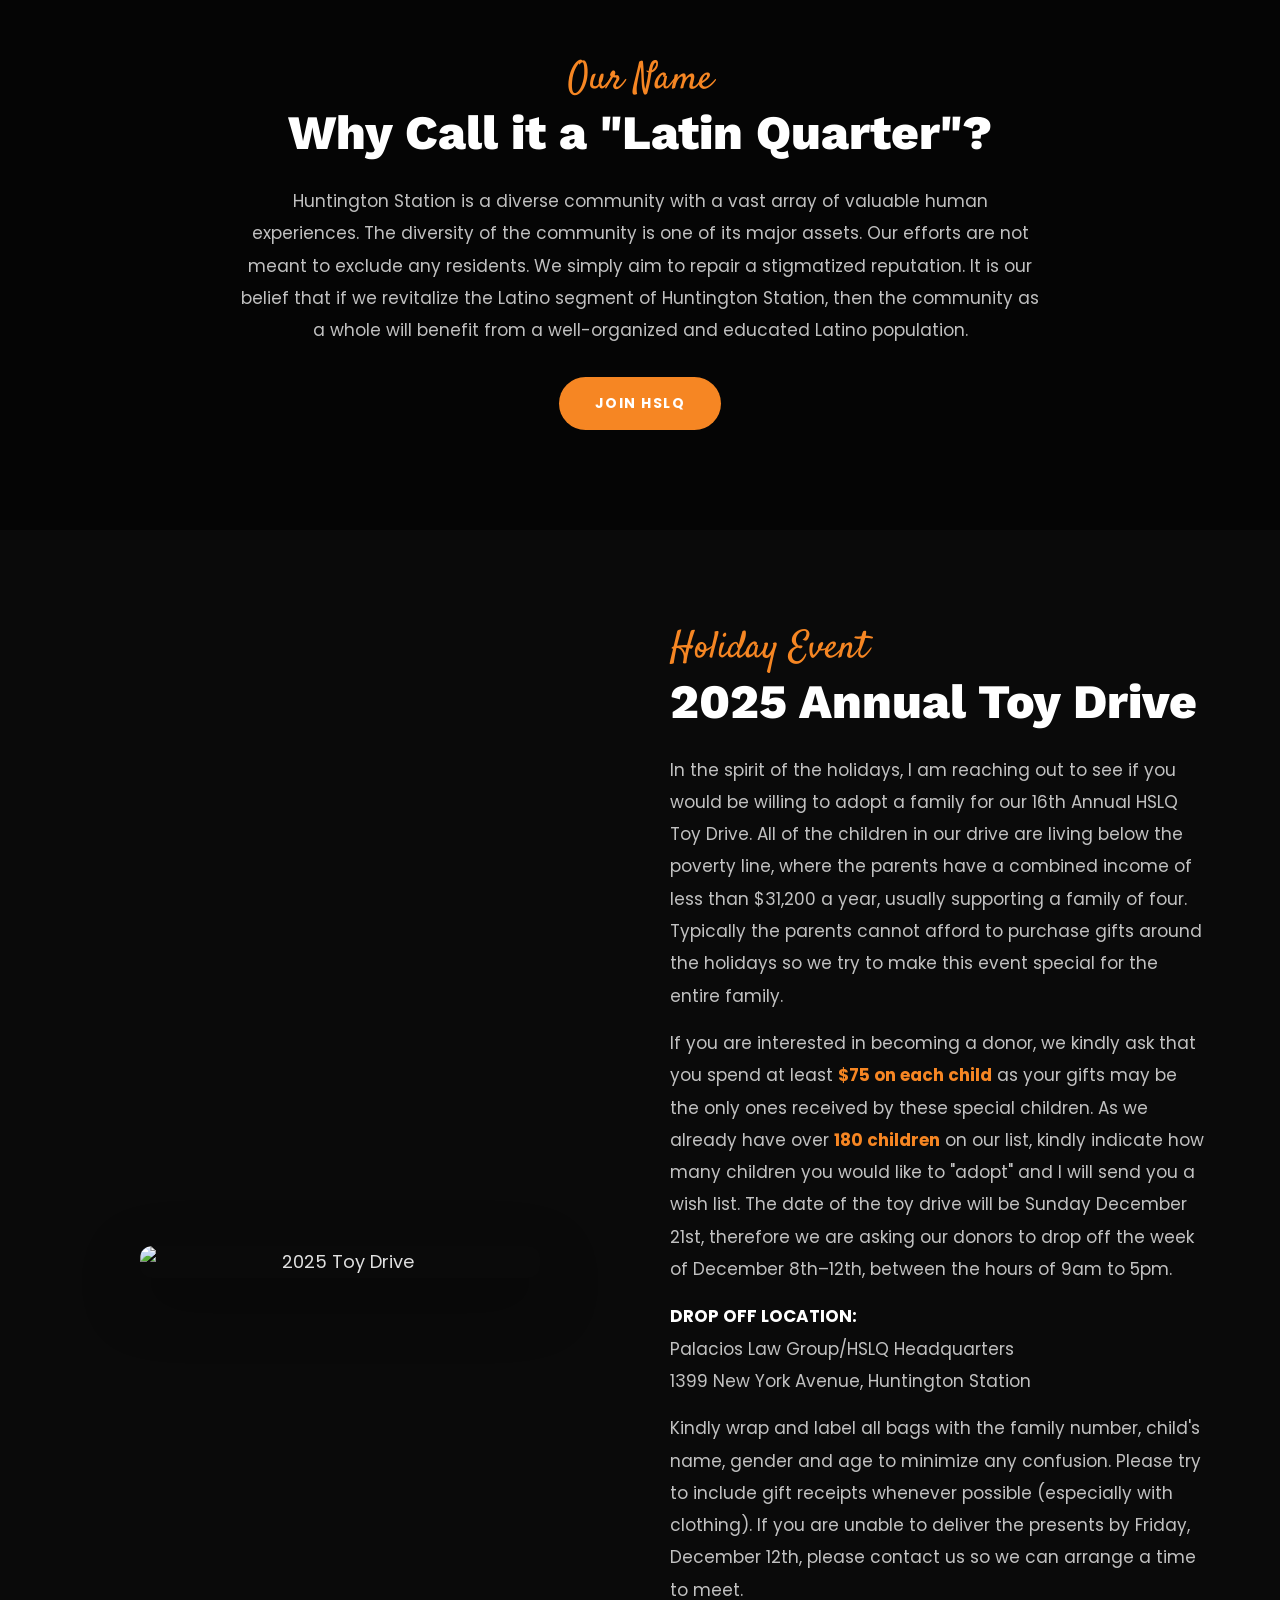
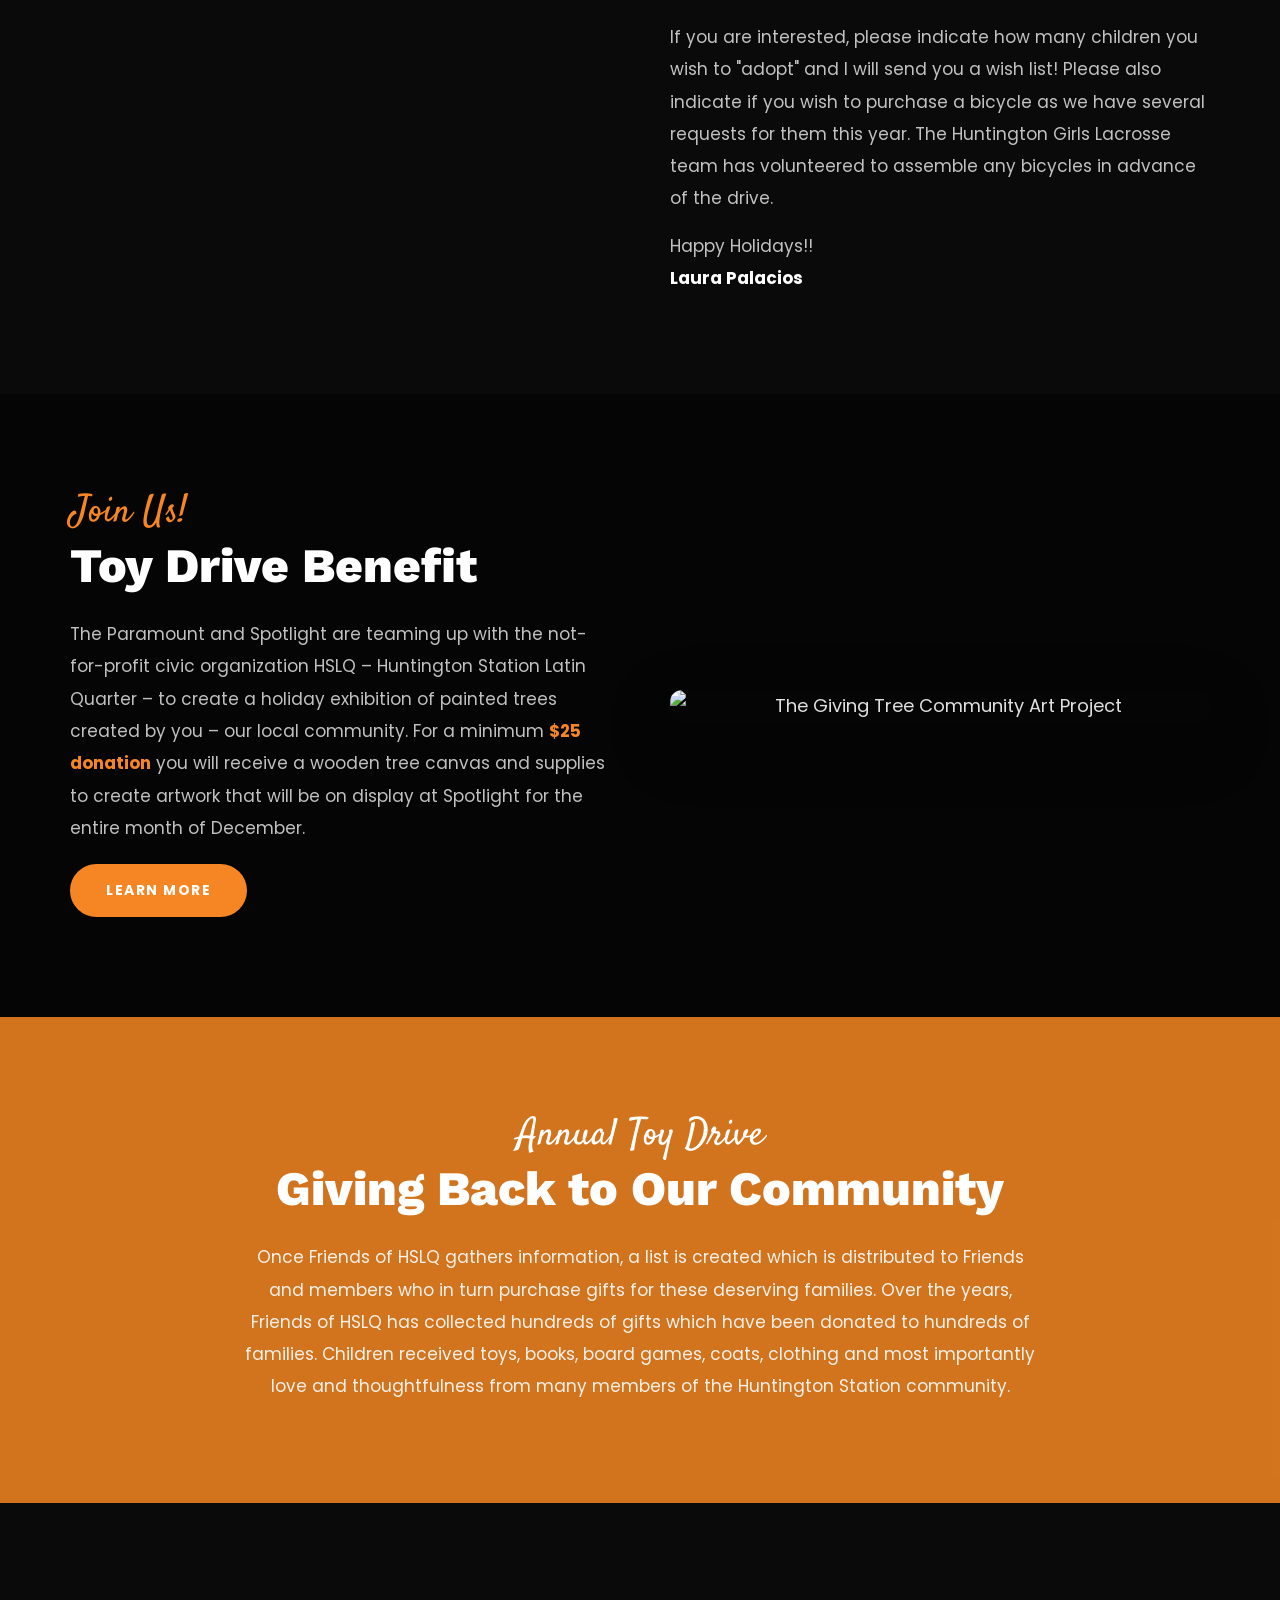
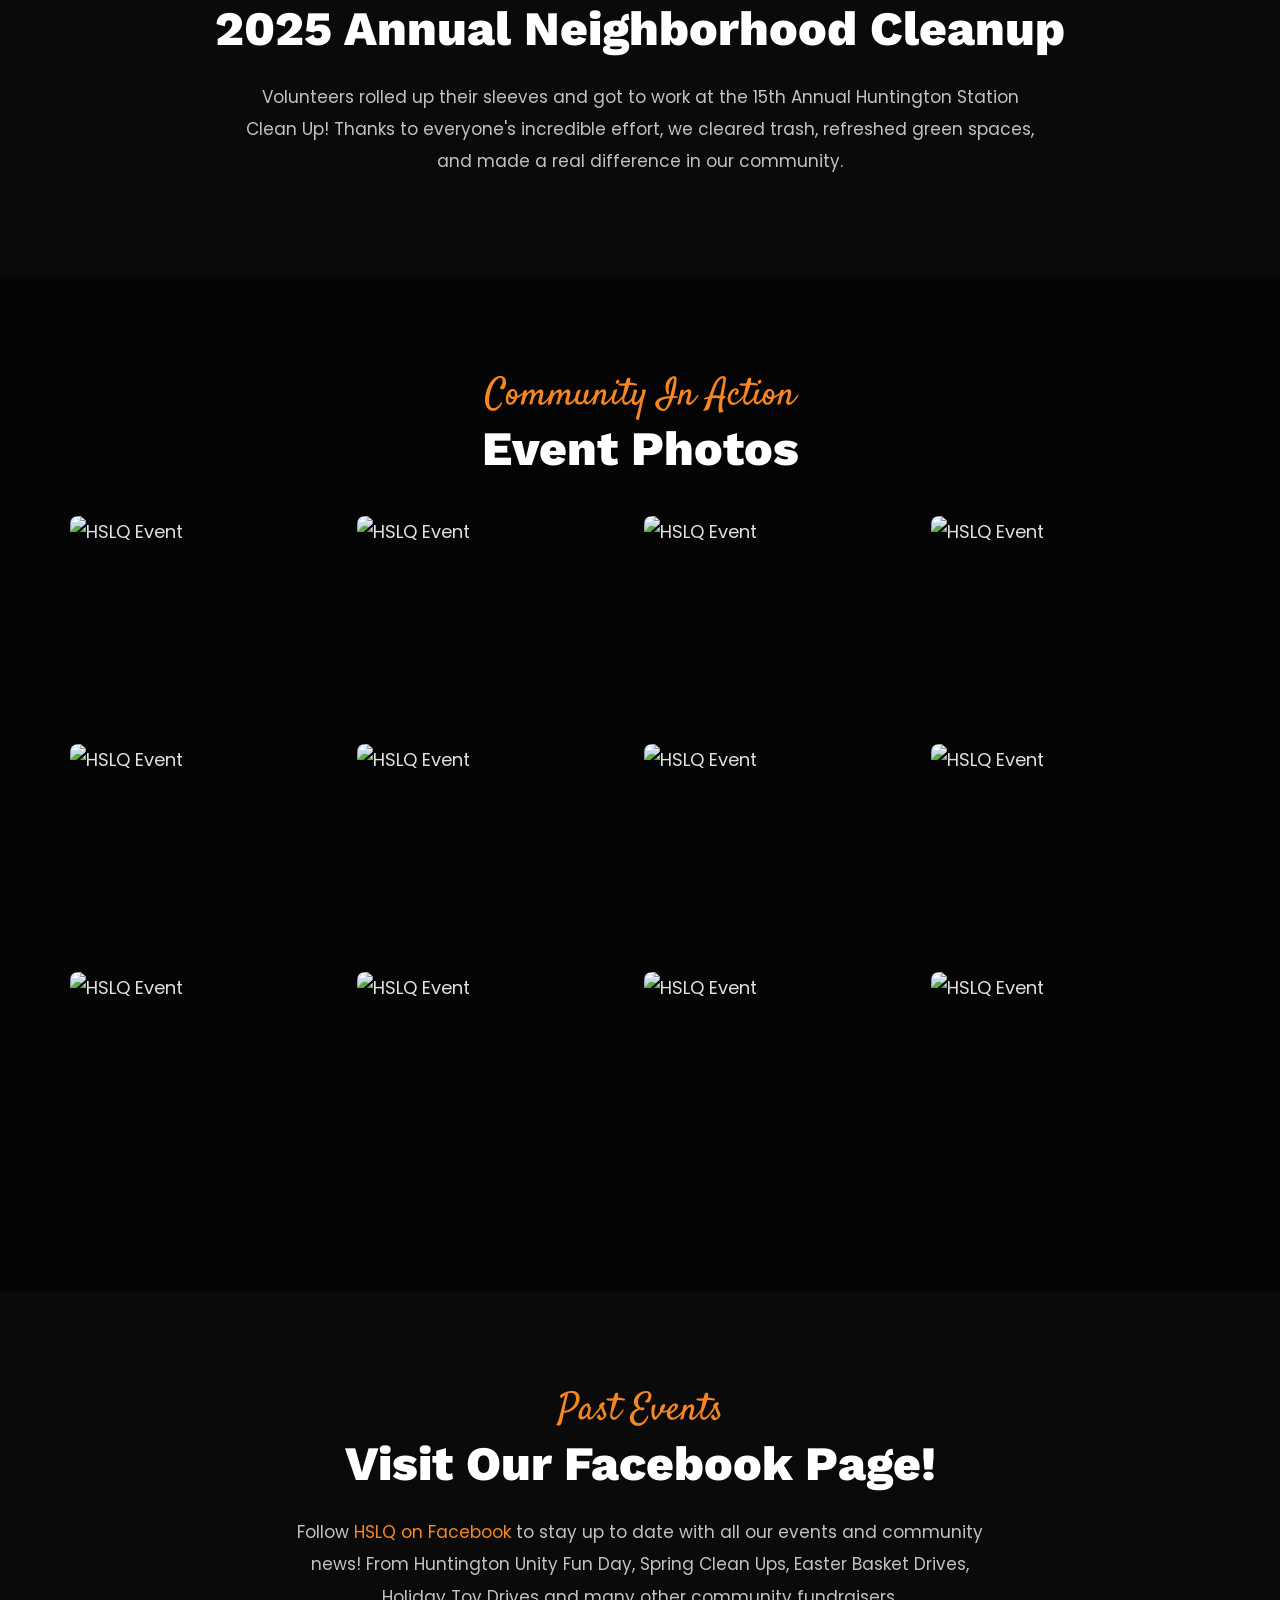
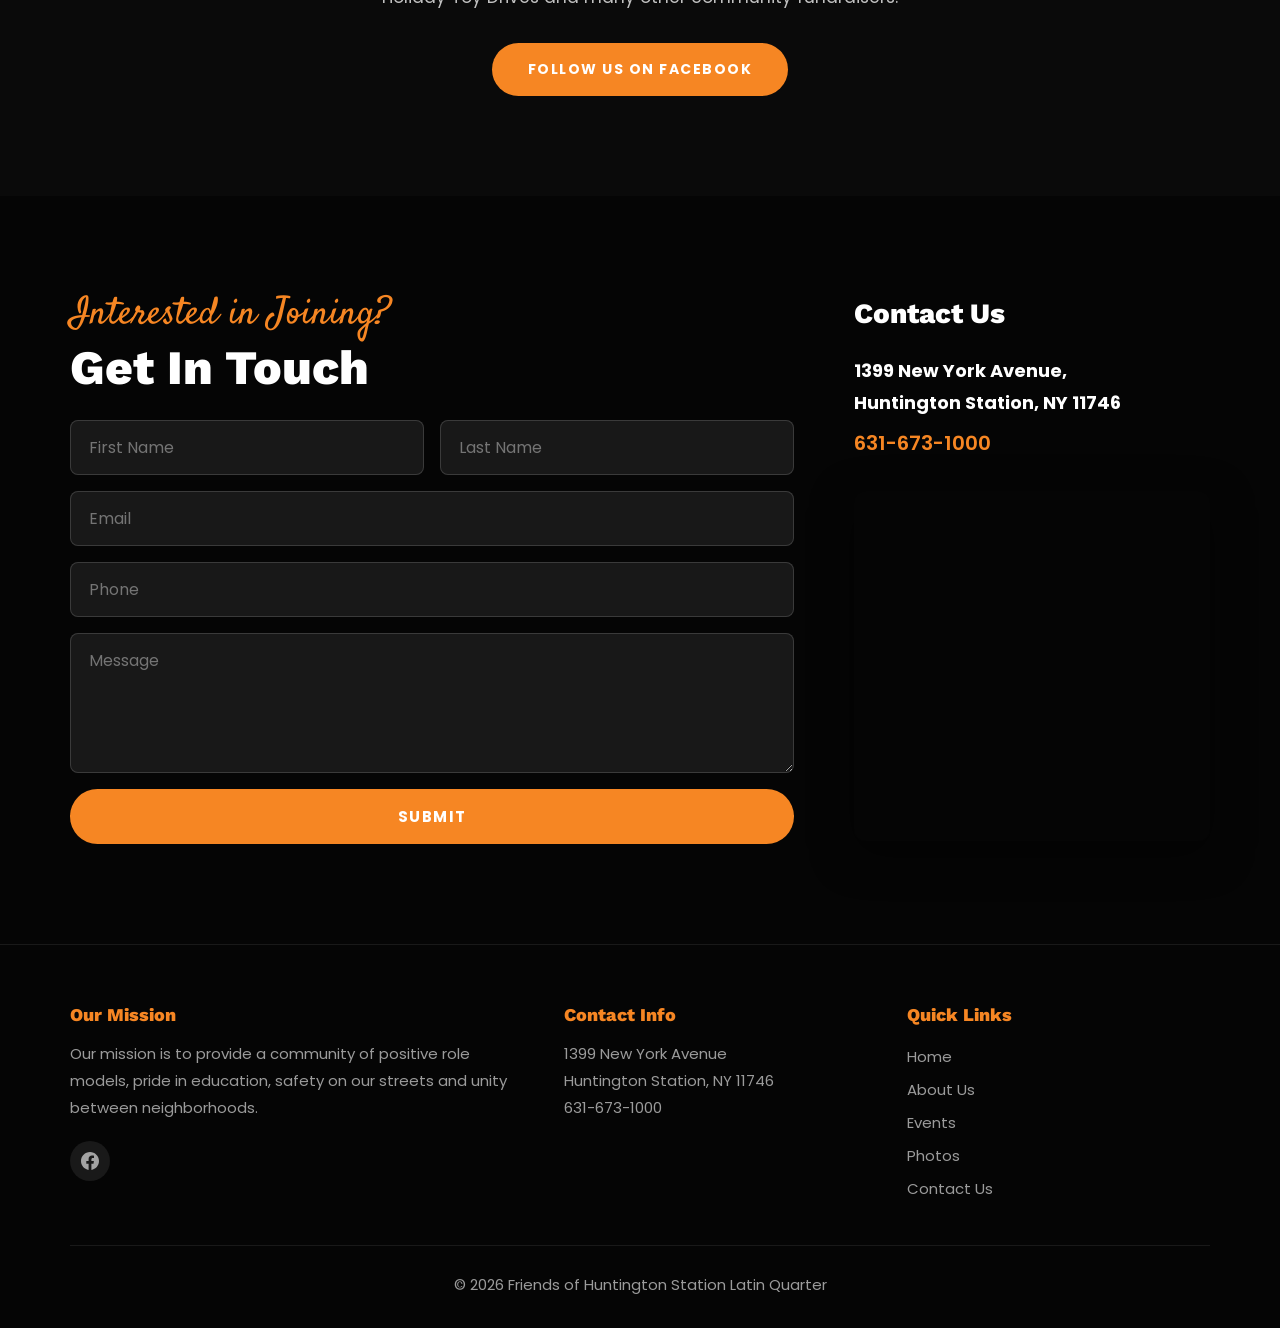
==== commit 6fa2e6a4: "Add missing content: full Toy Drive details, drop-off instructions, Spotlight link" ====
--- a/index.html
+++ b/index.html
@@ -396,9 +396,11 @@
       <div class="reveal-right">
         <p class="script-label">Holiday Event</p>
         <h2 class="section-title">2025 Annual Toy Drive</h2>
-        <p class="section-text">In the spirit of the holidays, I am reaching out to see if you would be willing to adopt a family for our 16th Annual HSLQ Toy Drive. All of the children in our drive are living below the poverty line, where the parents have a combined income of less than $31,200 a year, usually supporting a family of four.</p>
-        <p class="section-text" style="margin-top:15px">If you are interested in becoming a donor, we kindly ask that you spend at least <strong style="color:#f68623">$75 on each child</strong> as your gifts may be the only ones received by these special children. As we already have over <strong style="color:#f68623">180 children</strong> on our list, kindly indicate how many children you would like to "adopt" and I will send you a wish list.</p>
+        <p class="section-text">In the spirit of the holidays, I am reaching out to see if you would be willing to adopt a family for our 16th Annual HSLQ Toy Drive. All of the children in our drive are living below the poverty line, where the parents have a combined income of less than $31,200 a year, usually supporting a family of four. Typically the parents cannot afford to purchase gifts around the holidays so we try to make this event special for the entire family.</p>
+        <p class="section-text" style="margin-top:15px">If you are interested in becoming a donor, we kindly ask that you spend at least <strong style="color:#f68623">$75 on each child</strong> as your gifts may be the only ones received by these special children. As we already have over <strong style="color:#f68623">180 children</strong> on our list, kindly indicate how many children you would like to "adopt" and I will send you a wish list. The date of the toy drive will be Sunday December 21st, therefore we are asking our donors to drop off the week of December 8th–12th, between the hours of 9am to 5pm.</p>
         <p class="section-text" style="margin-top:15px"><strong style="color:#fff">DROP OFF LOCATION:</strong><br>Palacios Law Group/HSLQ Headquarters<br>1399 New York Avenue, Huntington Station</p>
+        <p class="section-text" style="margin-top:15px">Kindly wrap and label all bags with the family number, child's name, gender and age to minimize any confusion. Please try to include gift receipts whenever possible (especially with clothing). If you are unable to deliver the presents by Friday, December 12th, please contact us so we can arrange a time to meet.</p>
+        <p class="section-text" style="margin-top:15px">If you are interested, please indicate how many children you wish to "adopt" and I will send you a wish list! Please also indicate if you wish to purchase a bicycle as we have several requests for them this year. The Huntington Girls Lacrosse team has volunteered to assemble any bicycles in advance of the drive.</p>
         <p class="section-text" style="margin-top:15px">Happy Holidays!!<br><strong style="color:#fff">Laura Palacios</strong></p>
       </div>
     </div>
@@ -413,6 +415,7 @@
         <p class="script-label">Join Us!</p>
         <h2 class="section-title">Toy Drive Benefit</h2>
         <p class="section-text">The Paramount and Spotlight are teaming up with the not-for-profit civic organization HSLQ – Huntington Station Latin Quarter – to create a holiday exhibition of painted trees created by you – our local community. For a minimum <strong style="color:#f68623">$25 donation</strong> you will receive a wooden tree canvas and supplies to create artwork that will be on display at Spotlight for the entire month of December.</p>
+        <div style="margin-top:20px"><a href="https://spotlightny.com/2019/11/20/the-giving-tree/" class="btn btn-primary" target="_blank">Learn More</a></div>
       </div>
       <div class="reveal-right" style="text-align:center">
         <img src="https://lirp.cdn-website.com/98e54640/dms3rep/multi/opt/74896545_152427009446690_5444127616141361152_n-1920w.jpg" alt="The Giving Tree Community Art Project" style="border-radius:12px;box-shadow:0 20px 60px rgba(0,0,0,.4)">
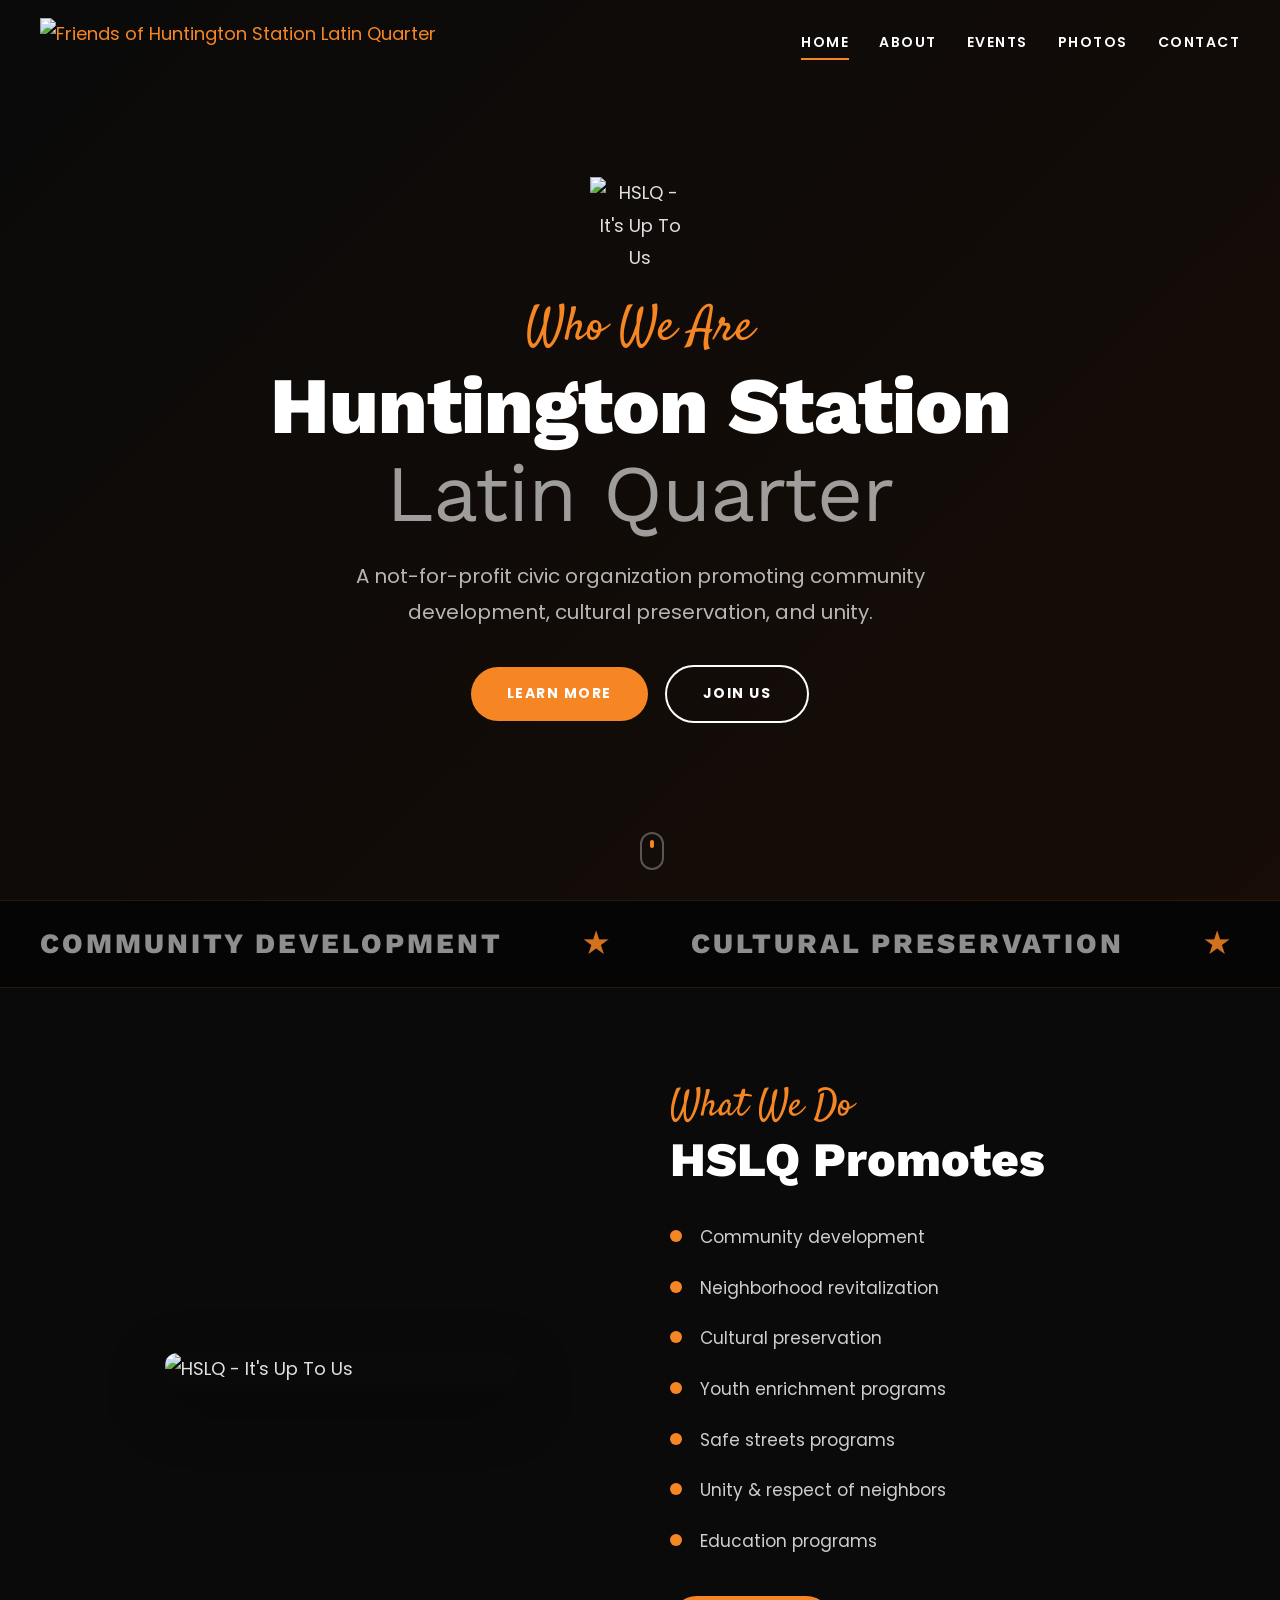
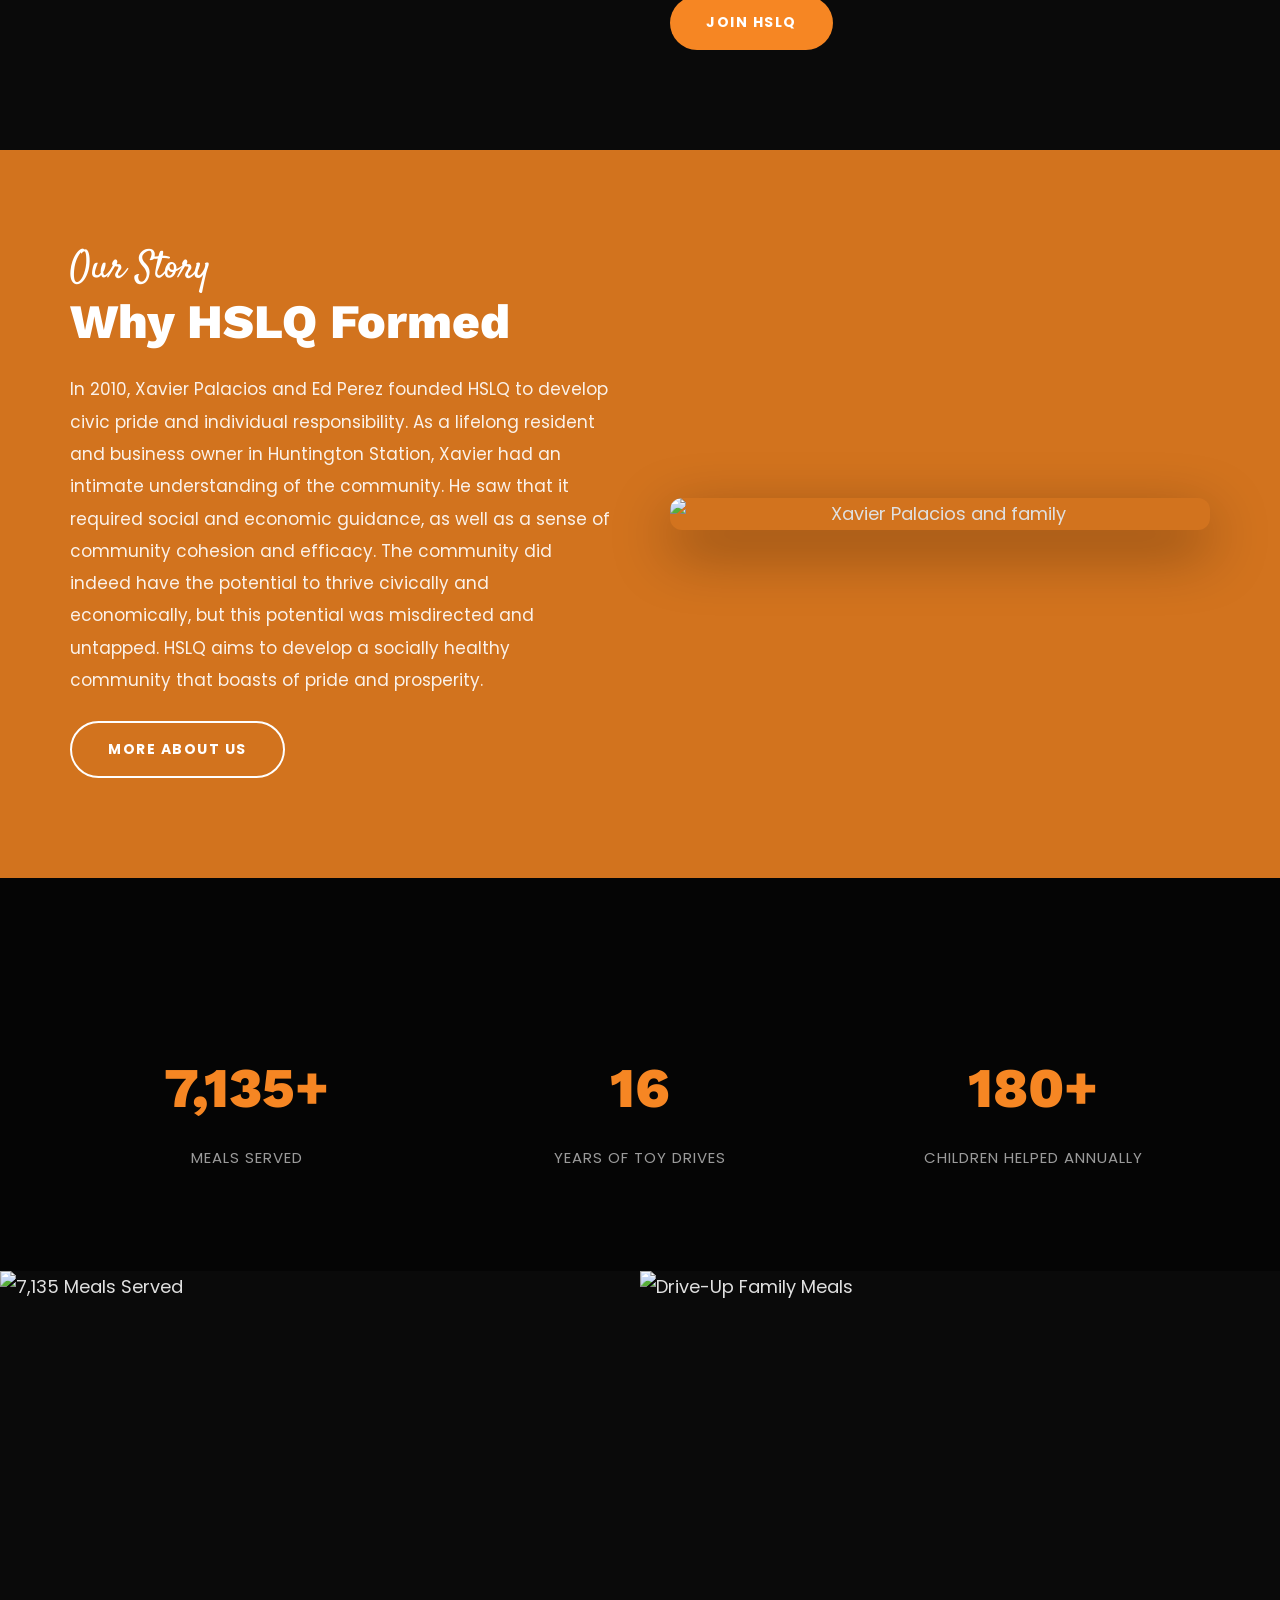
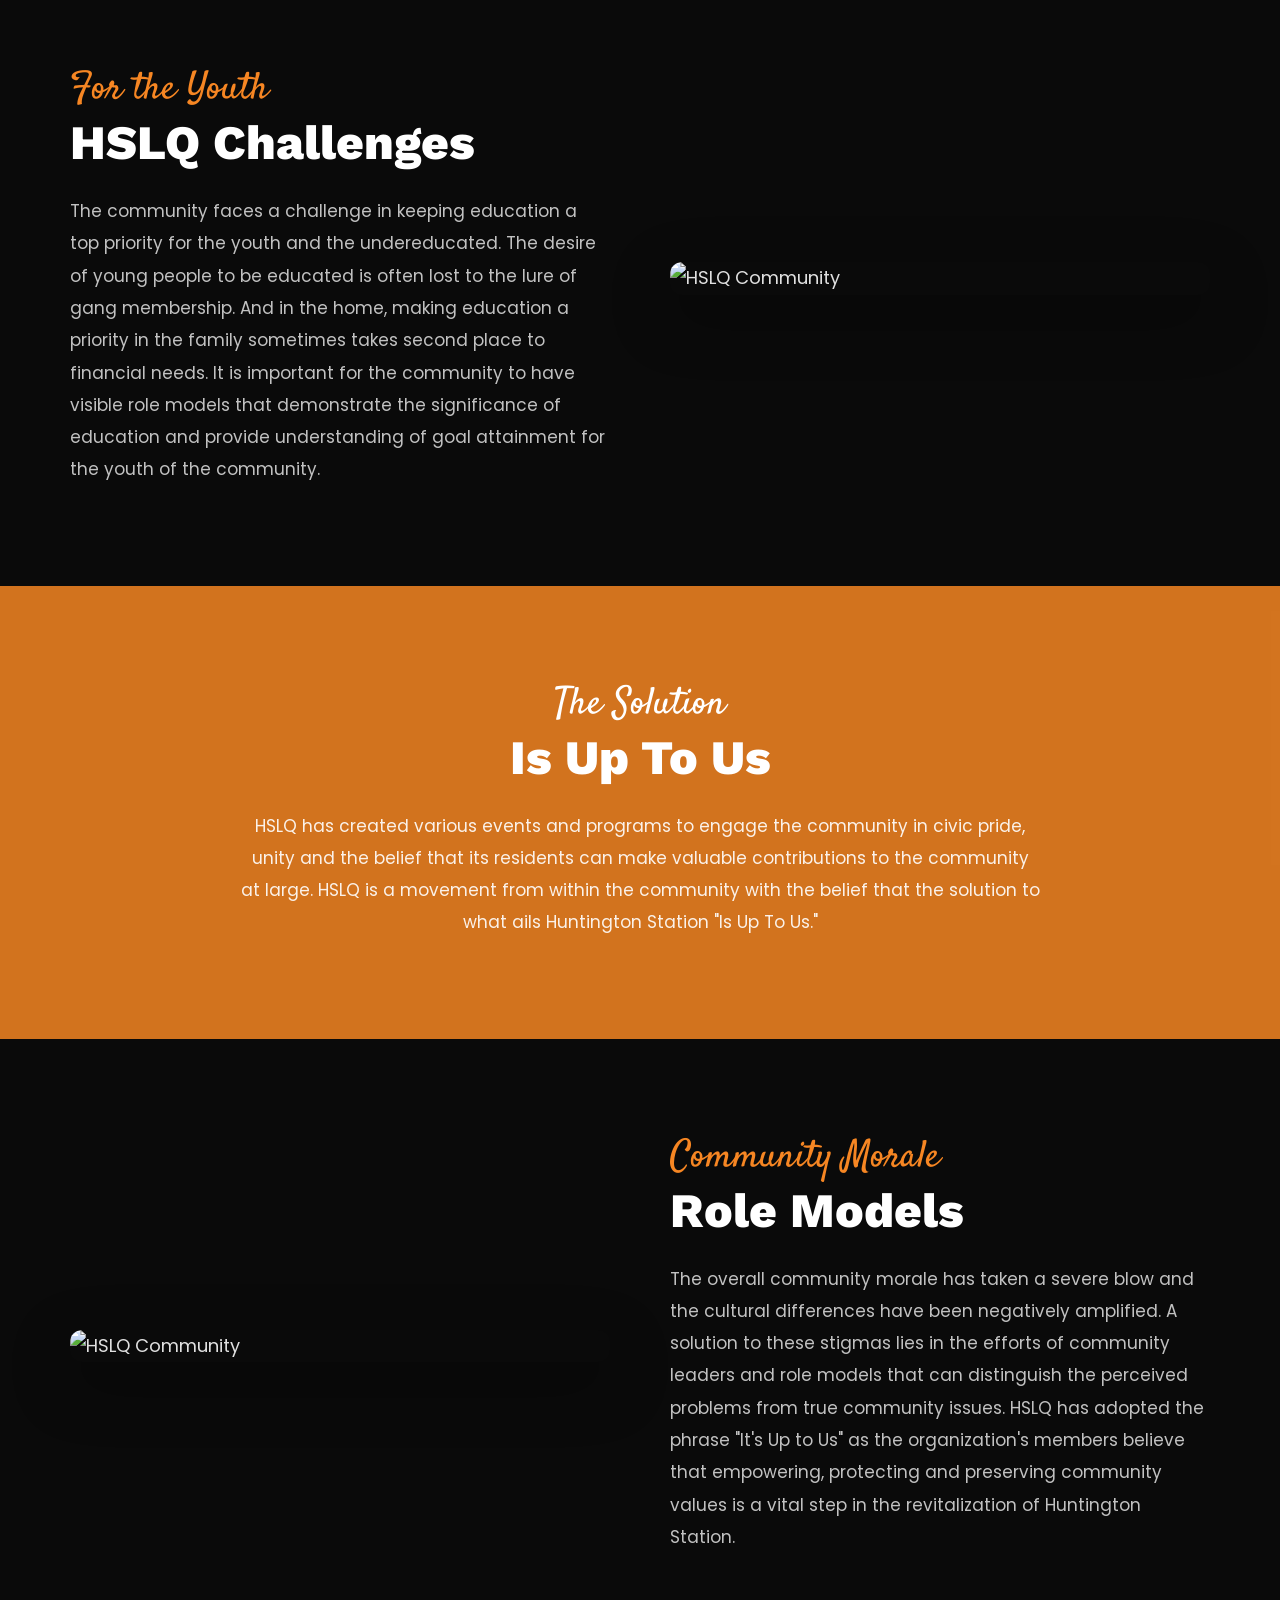
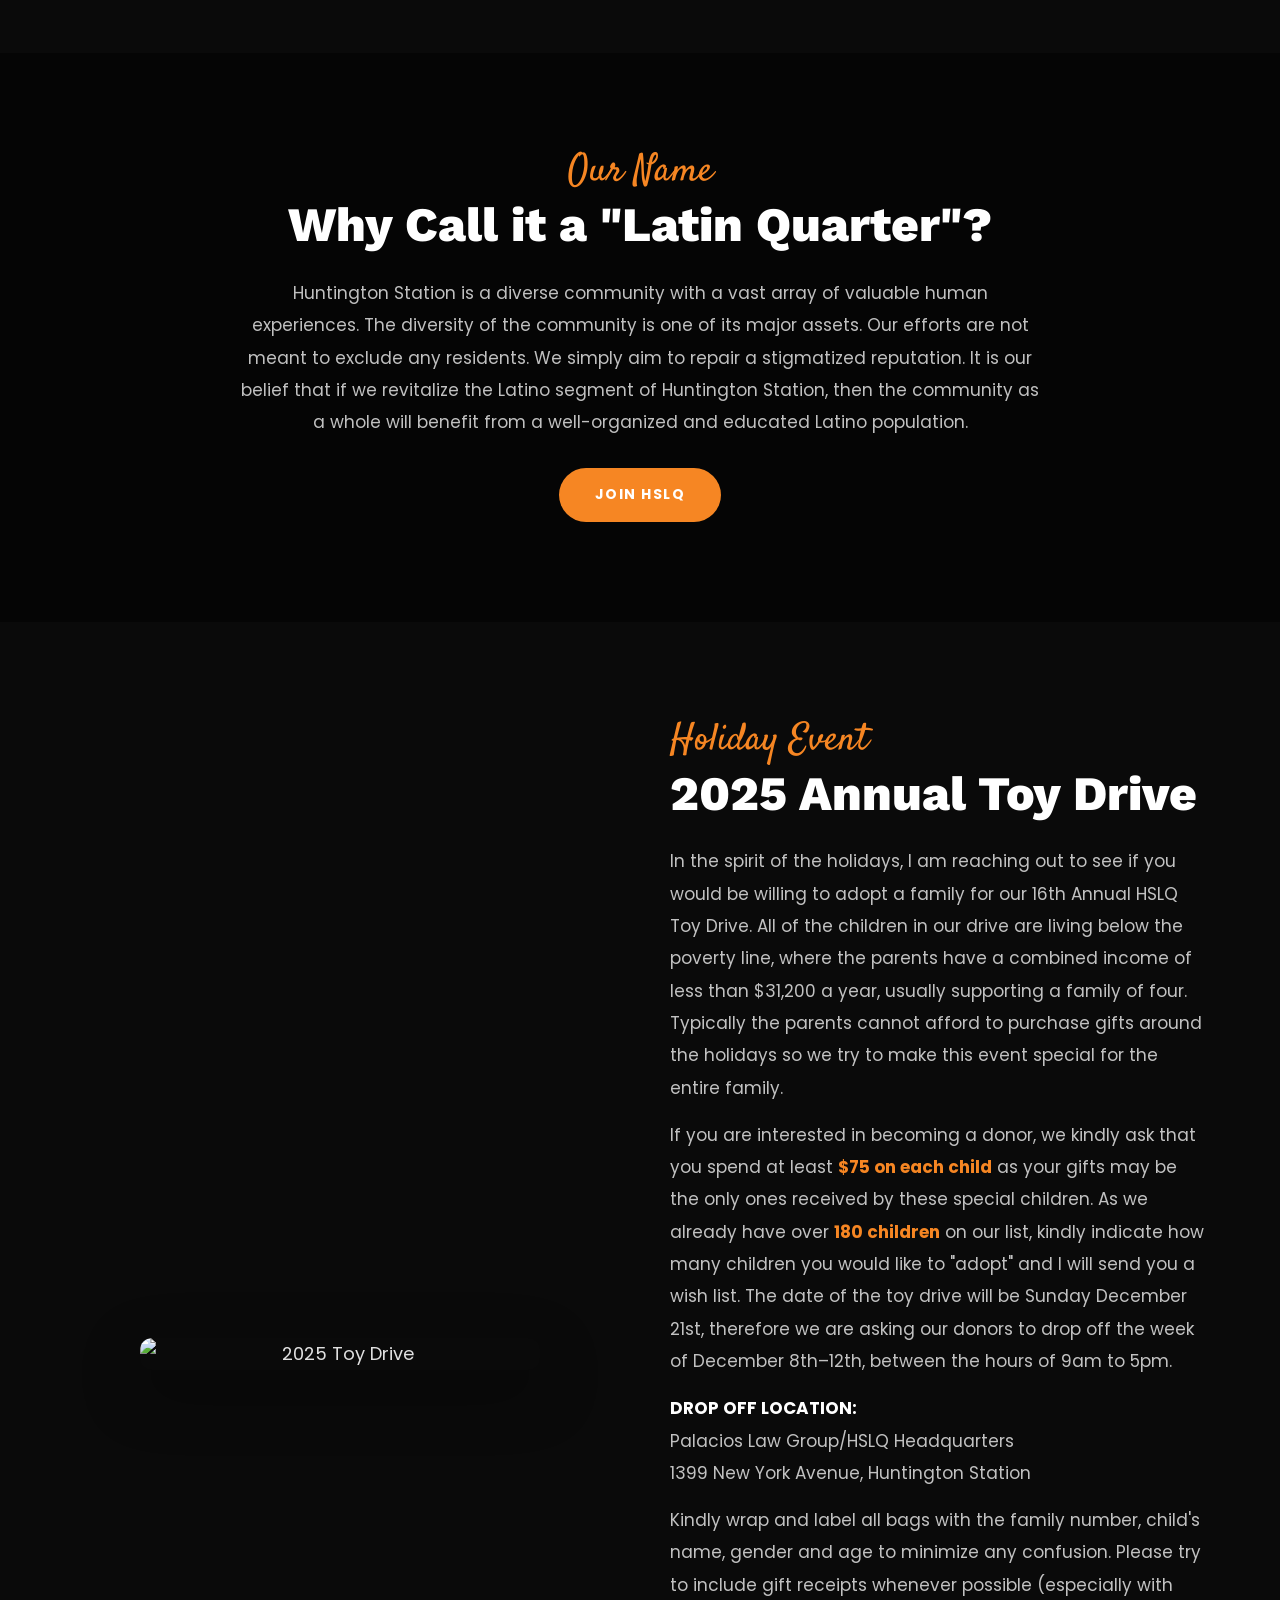
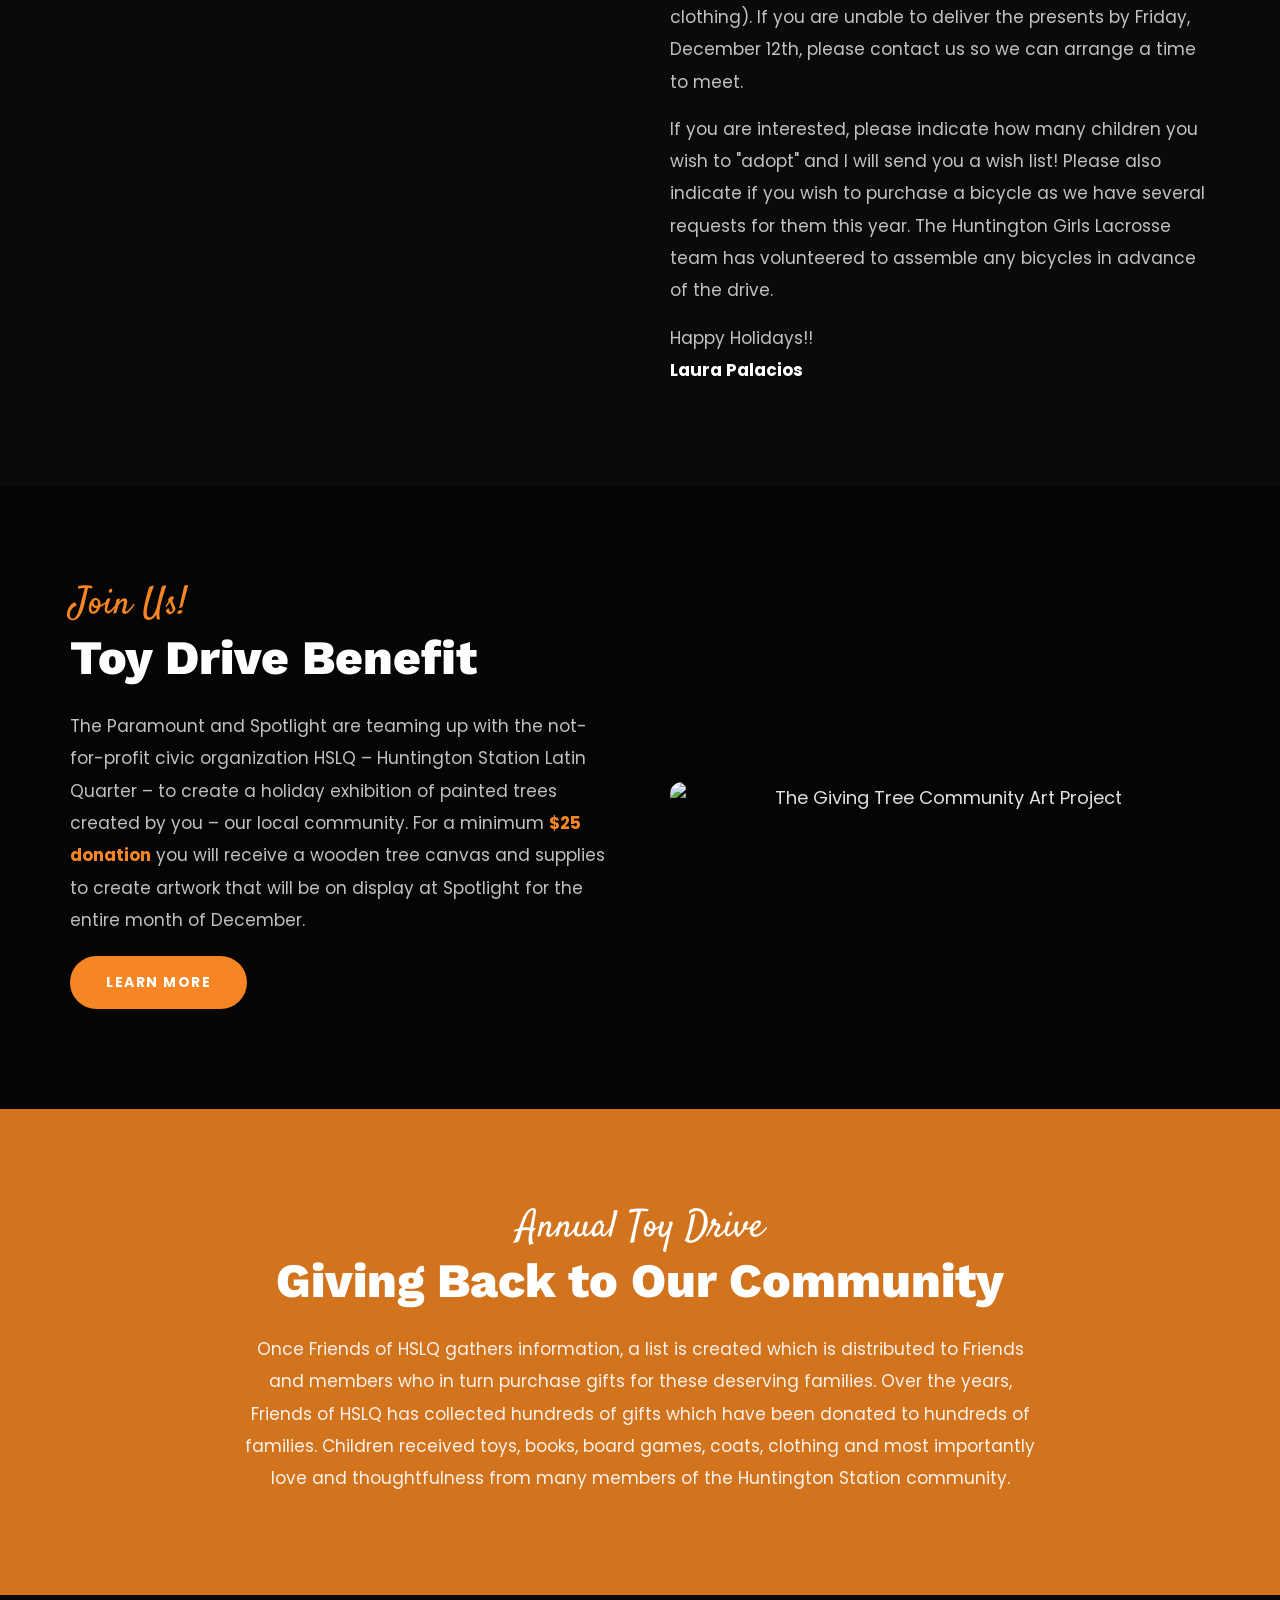
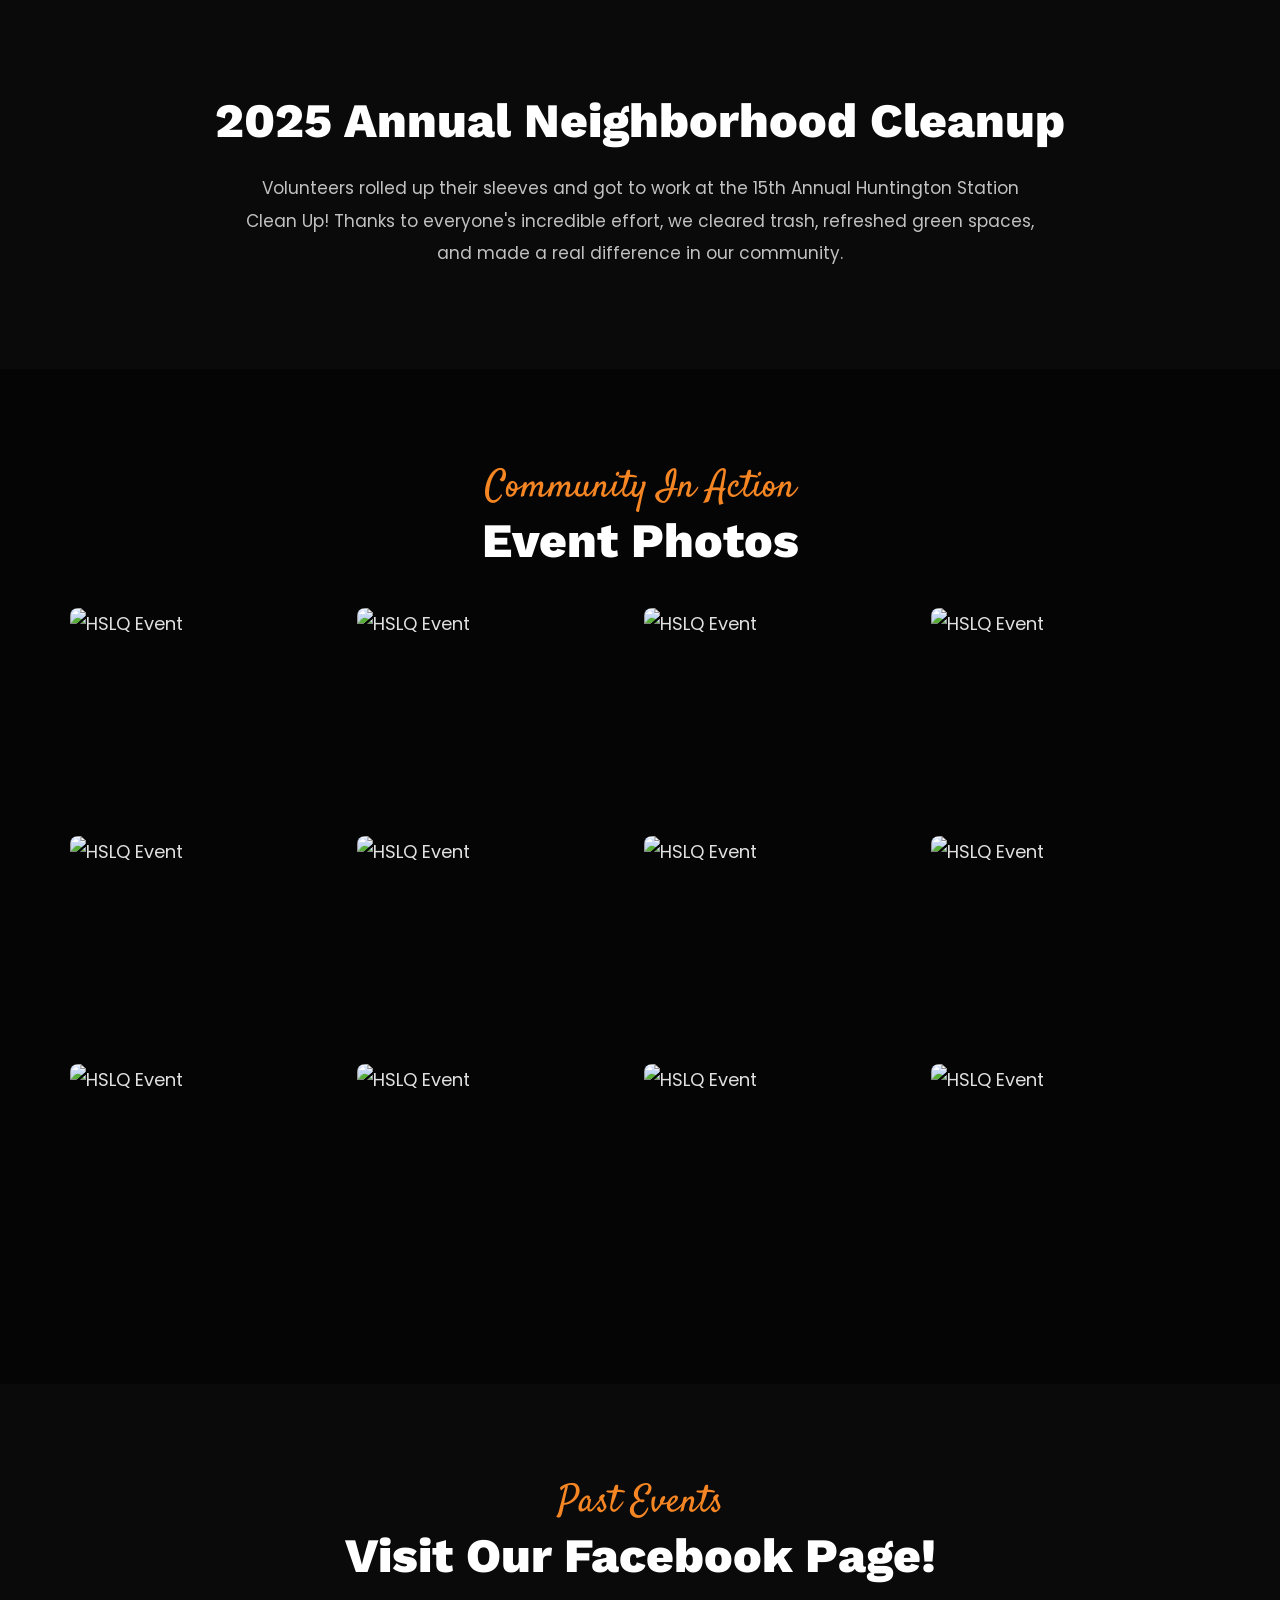
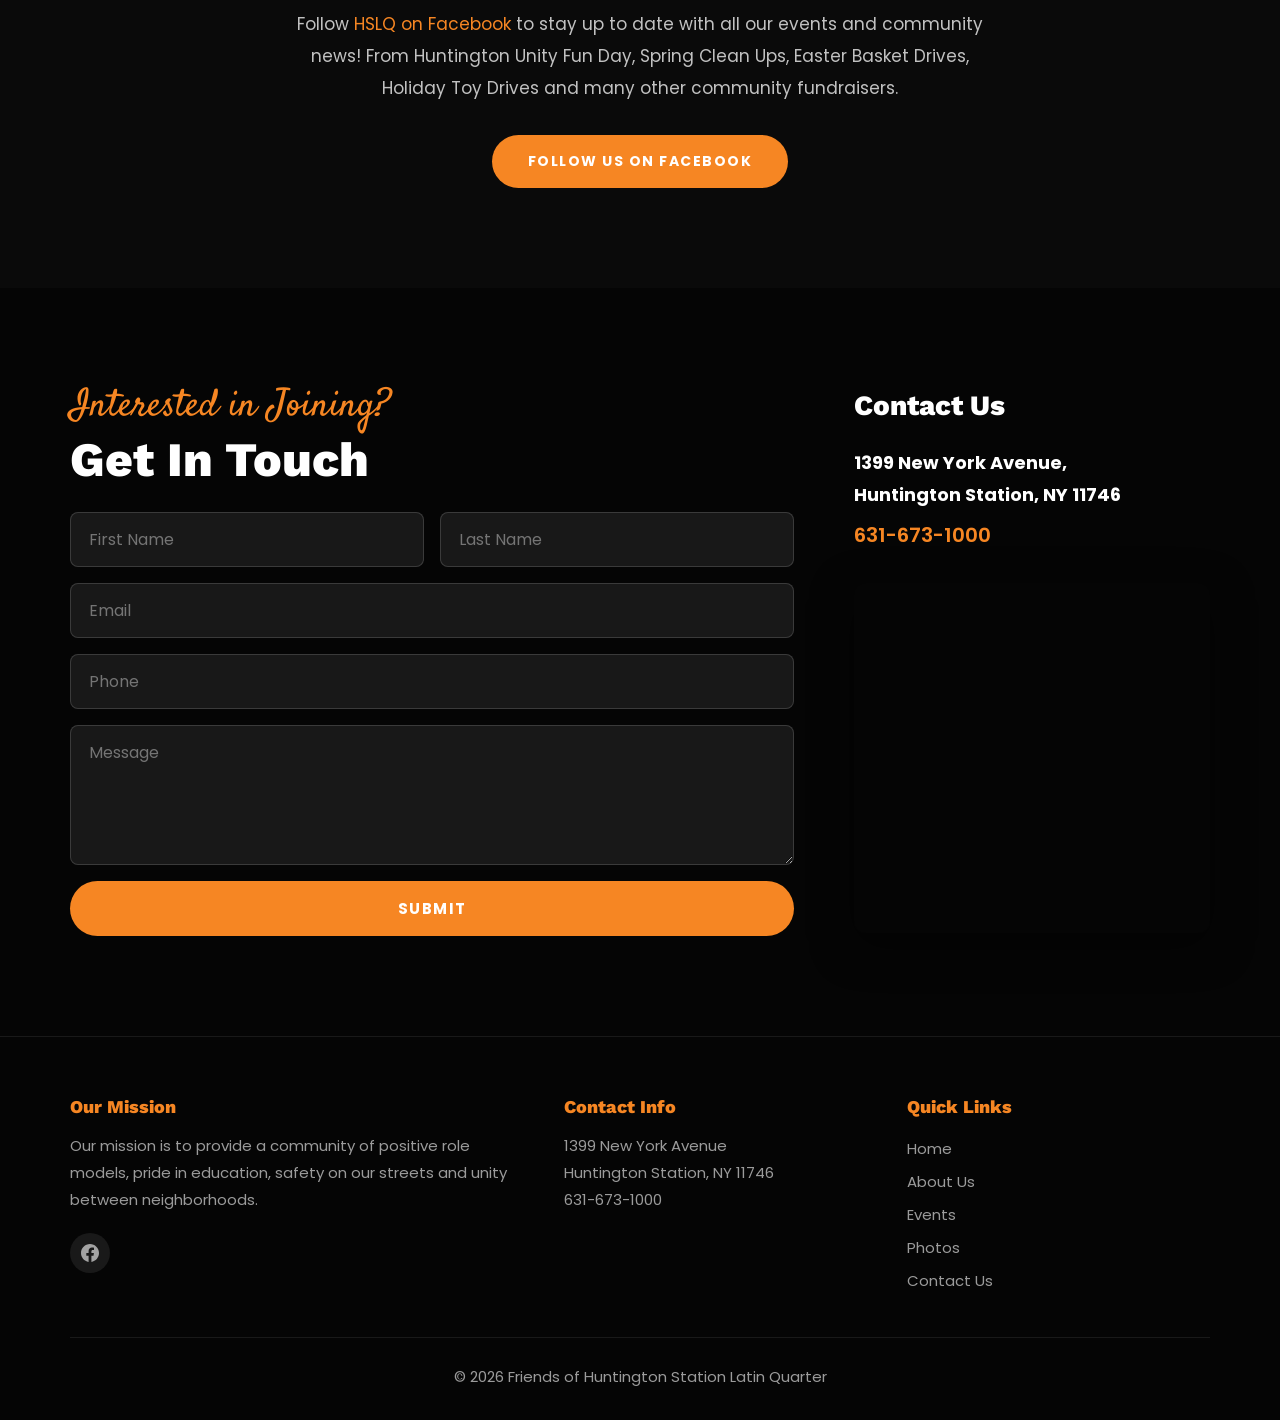
==== commit 05afb6db: "Add missing family photo (Xavier Palacios) to Why HSLQ Formed section" ====
--- a/index.html
+++ b/index.html
@@ -302,12 +302,17 @@
 <section class="section-accent">
   <div class="accent-bg" style="background-image:url('https://lirp.cdn-website.com/98e54640/dms3rep/multi/opt/Hands-back-1920w.jpg')"></div>
   <div class="accent-overlay"></div>
-  <div class="container" style="text-align:center">
-    <div class="reveal">
-      <p class="script-label" style="color:#fff">Our Story</p>
-      <h2 class="section-title">Why HSLQ Formed</h2>
-      <p class="section-text" style="margin:0 auto 30px;color:rgba(255,255,255,.9);max-width:800px">In 2010, Xavier Palacios and Ed Perez founded HSLQ to develop civic pride and individual responsibility. As a lifelong resident and business owner in Huntington Station, Xavier had an intimate understanding of the community. He saw that it required social and economic guidance, as well as a sense of community cohesion and efficacy. The community did indeed have the potential to thrive civically and economically, but this potential was misdirected and untapped. HSLQ aims to develop a socially healthy community that boasts of pride and prosperity.</p>
-      <a href="#about-deep" class="btn btn-outline">More About Us</a>
+  <div class="container">
+    <div class="two-col" style="align-items:center">
+      <div class="reveal-left">
+        <p class="script-label" style="color:#fff">Our Story</p>
+        <h2 class="section-title">Why HSLQ Formed</h2>
+        <p class="section-text" style="color:rgba(255,255,255,.9)">In 2010, Xavier Palacios and Ed Perez founded HSLQ to develop civic pride and individual responsibility. As a lifelong resident and business owner in Huntington Station, Xavier had an intimate understanding of the community. He saw that it required social and economic guidance, as well as a sense of community cohesion and efficacy. The community did indeed have the potential to thrive civically and economically, but this potential was misdirected and untapped. HSLQ aims to develop a socially healthy community that boasts of pride and prosperity.</p>
+        <div style="margin-top:25px"><a href="#about-deep" class="btn btn-outline">More About Us</a></div>
+      </div>
+      <div class="reveal-right" style="text-align:center">
+        <img src="https://lirp.cdn-website.com/98e54640/dms3rep/multi/opt/About-Row-1920w.jpg" alt="Xavier Palacios and family" style="border-radius:12px;box-shadow:0 20px 60px rgba(0,0,0,.4)">
+      </div>
     </div>
   </div>
 </section>
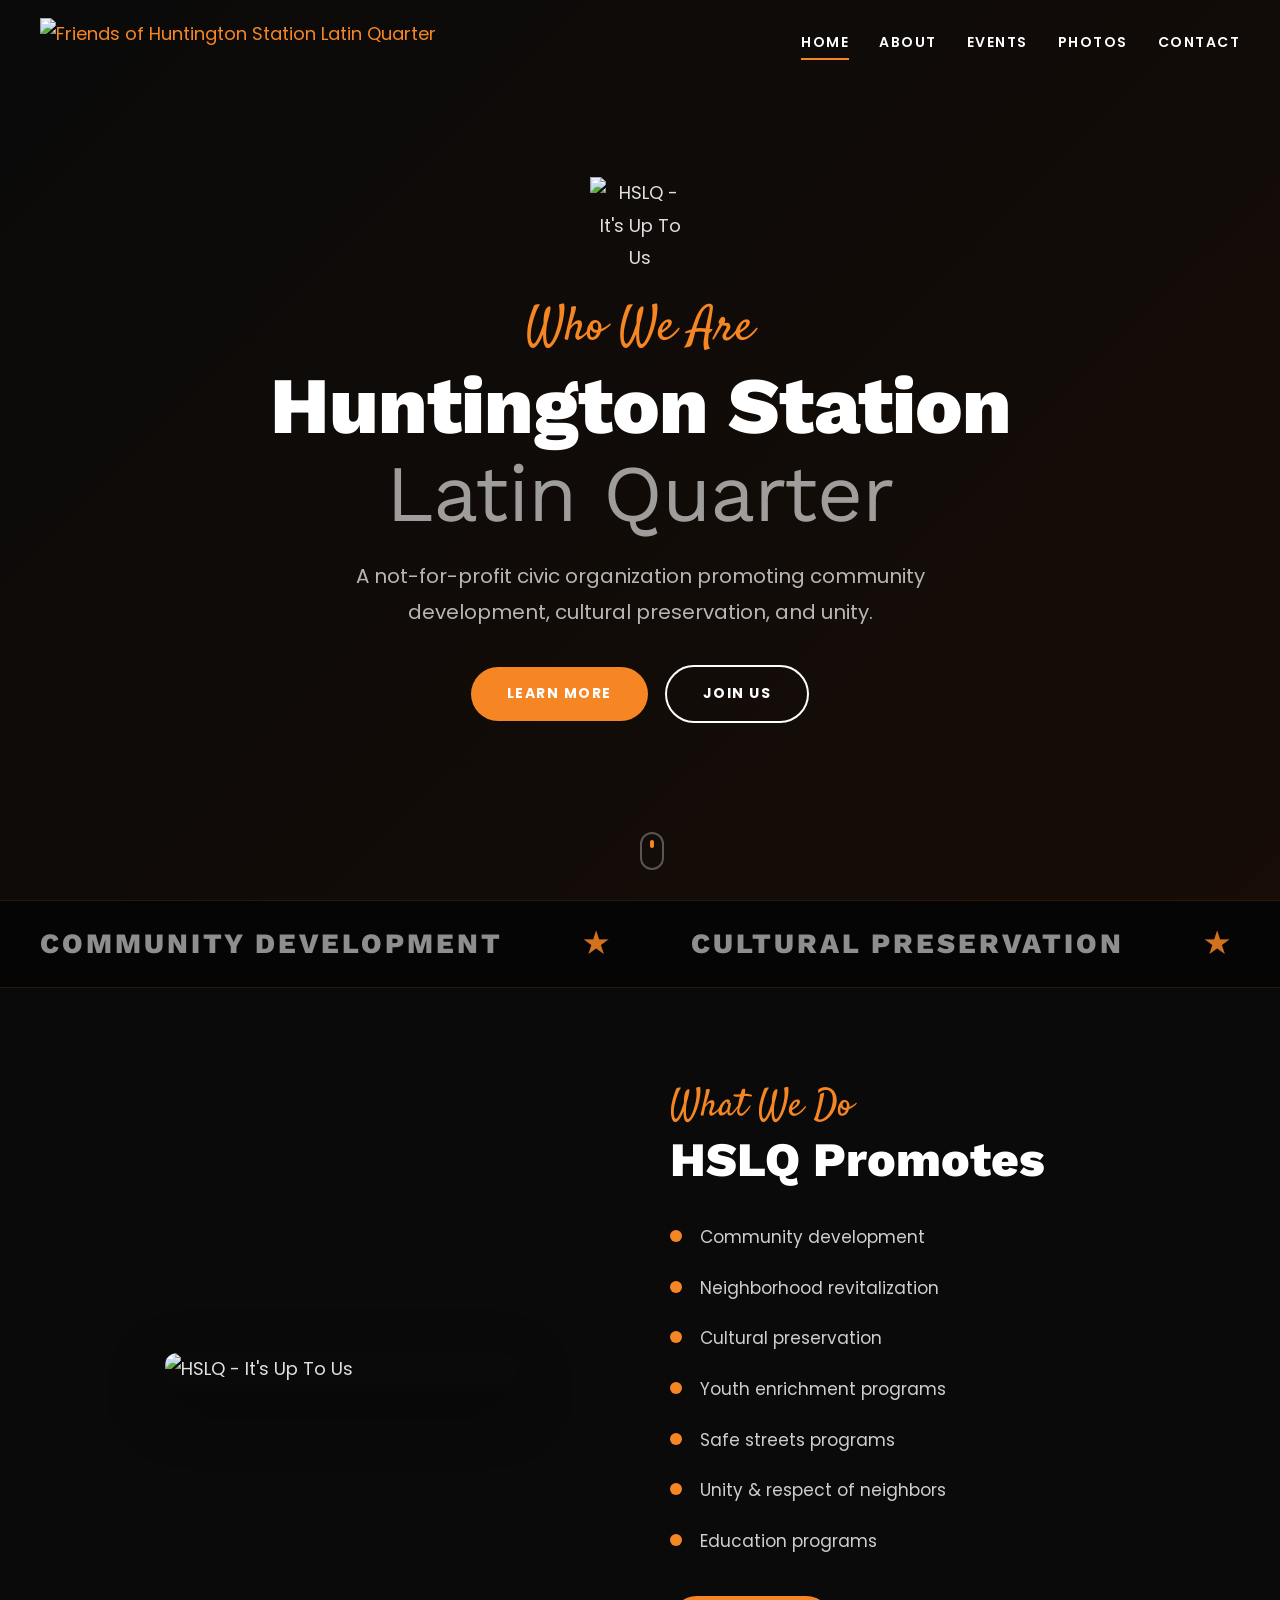
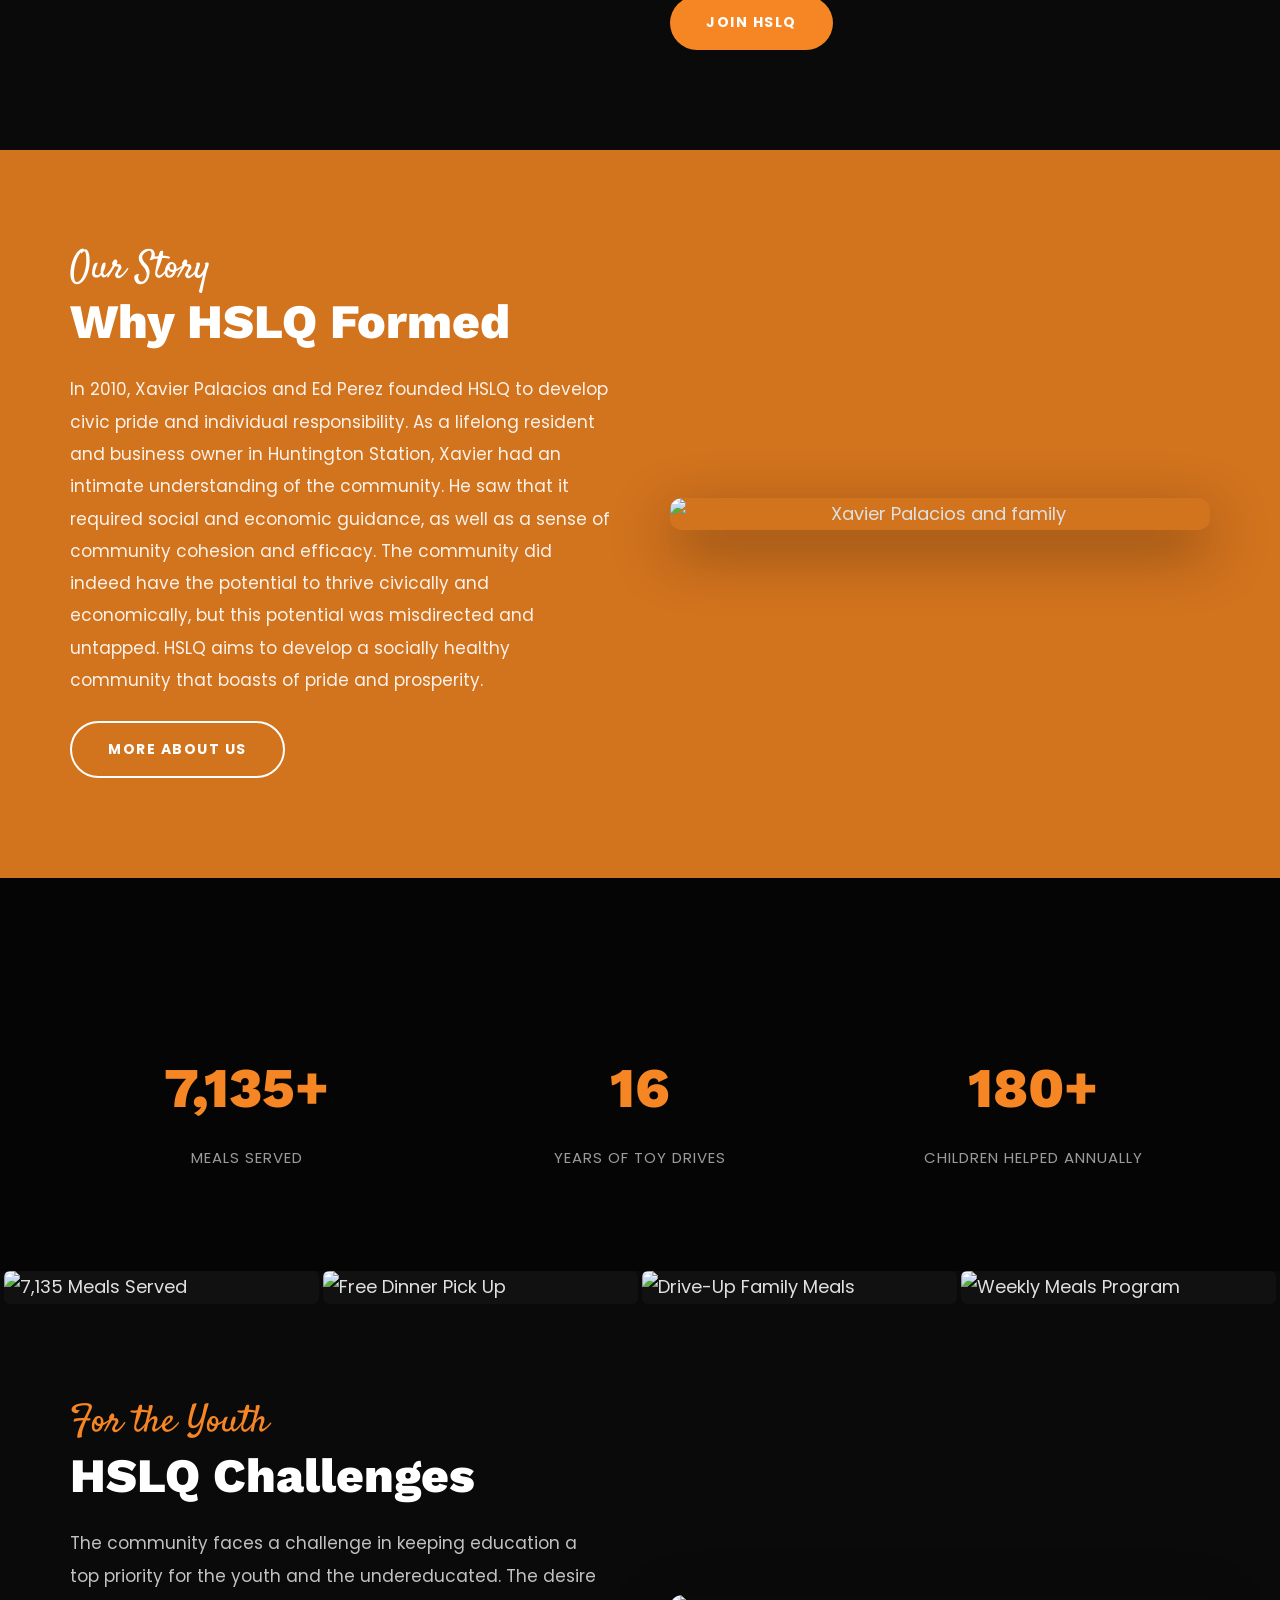
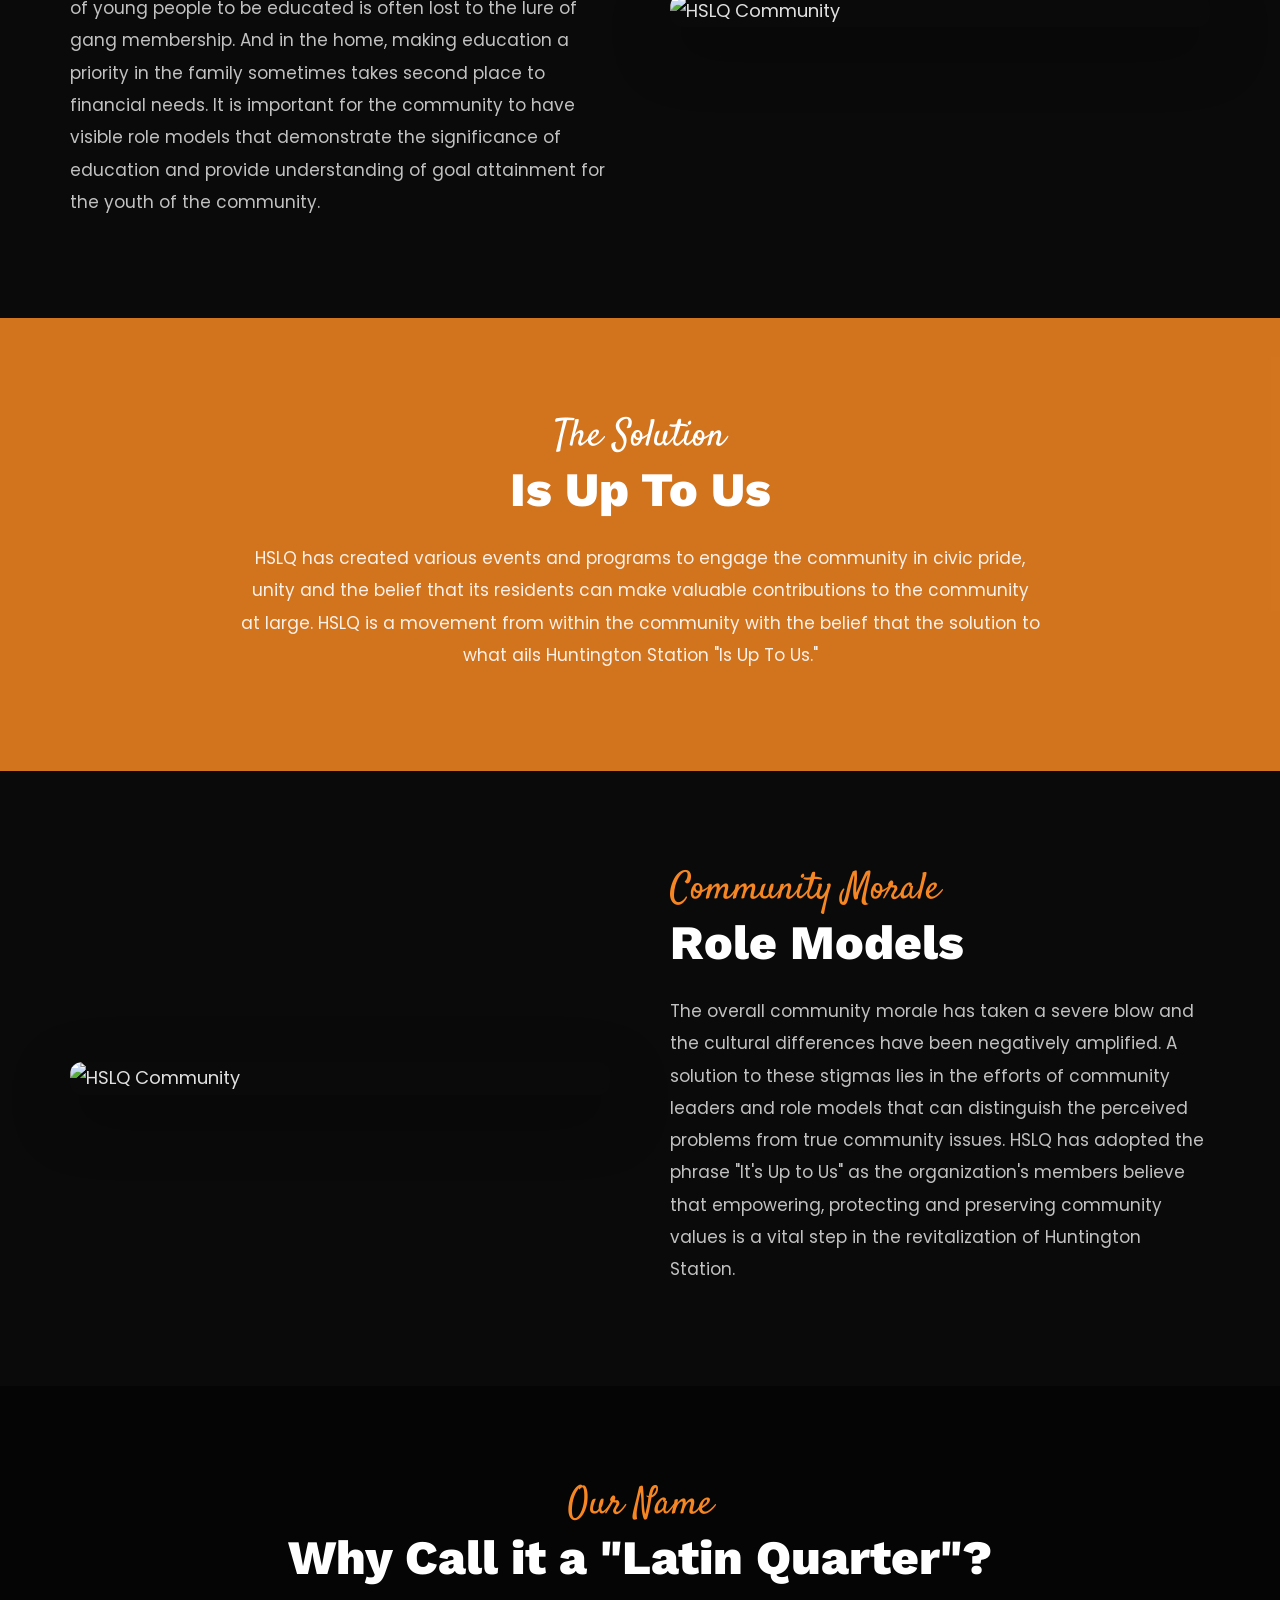
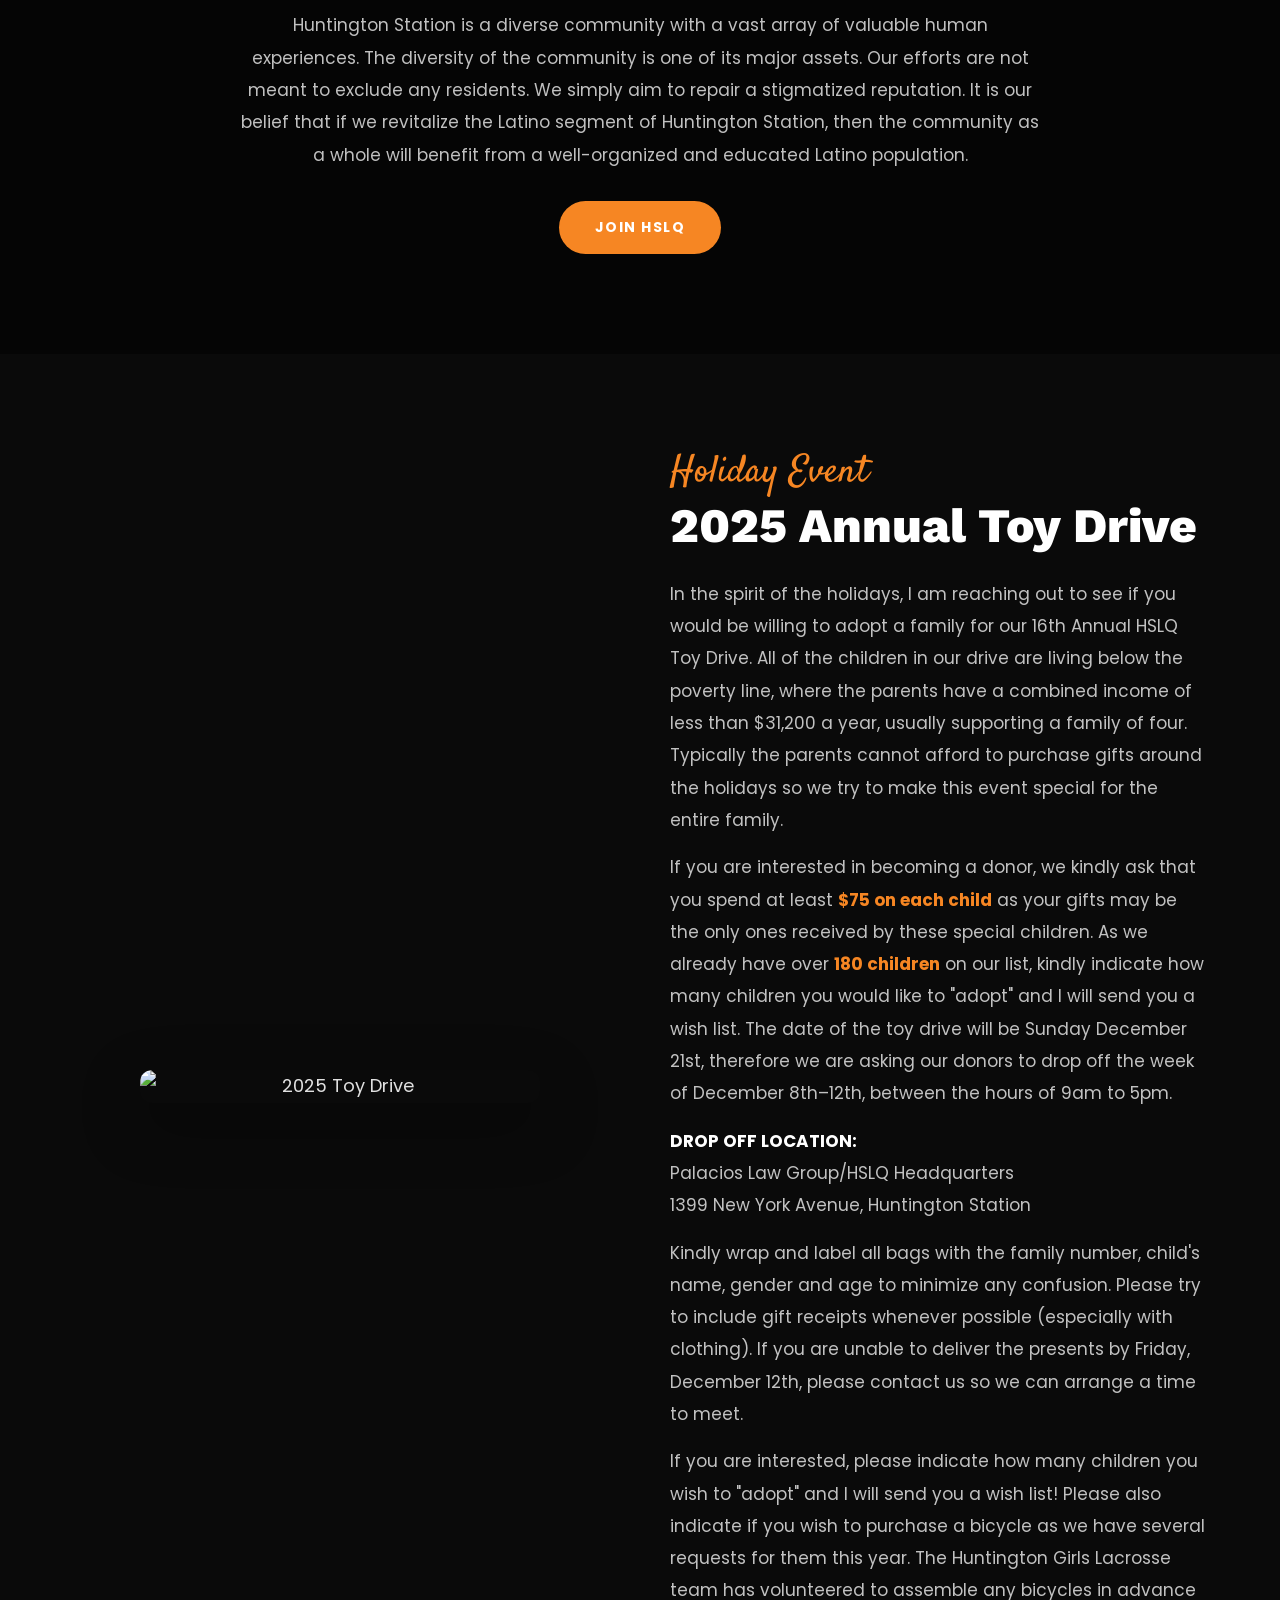
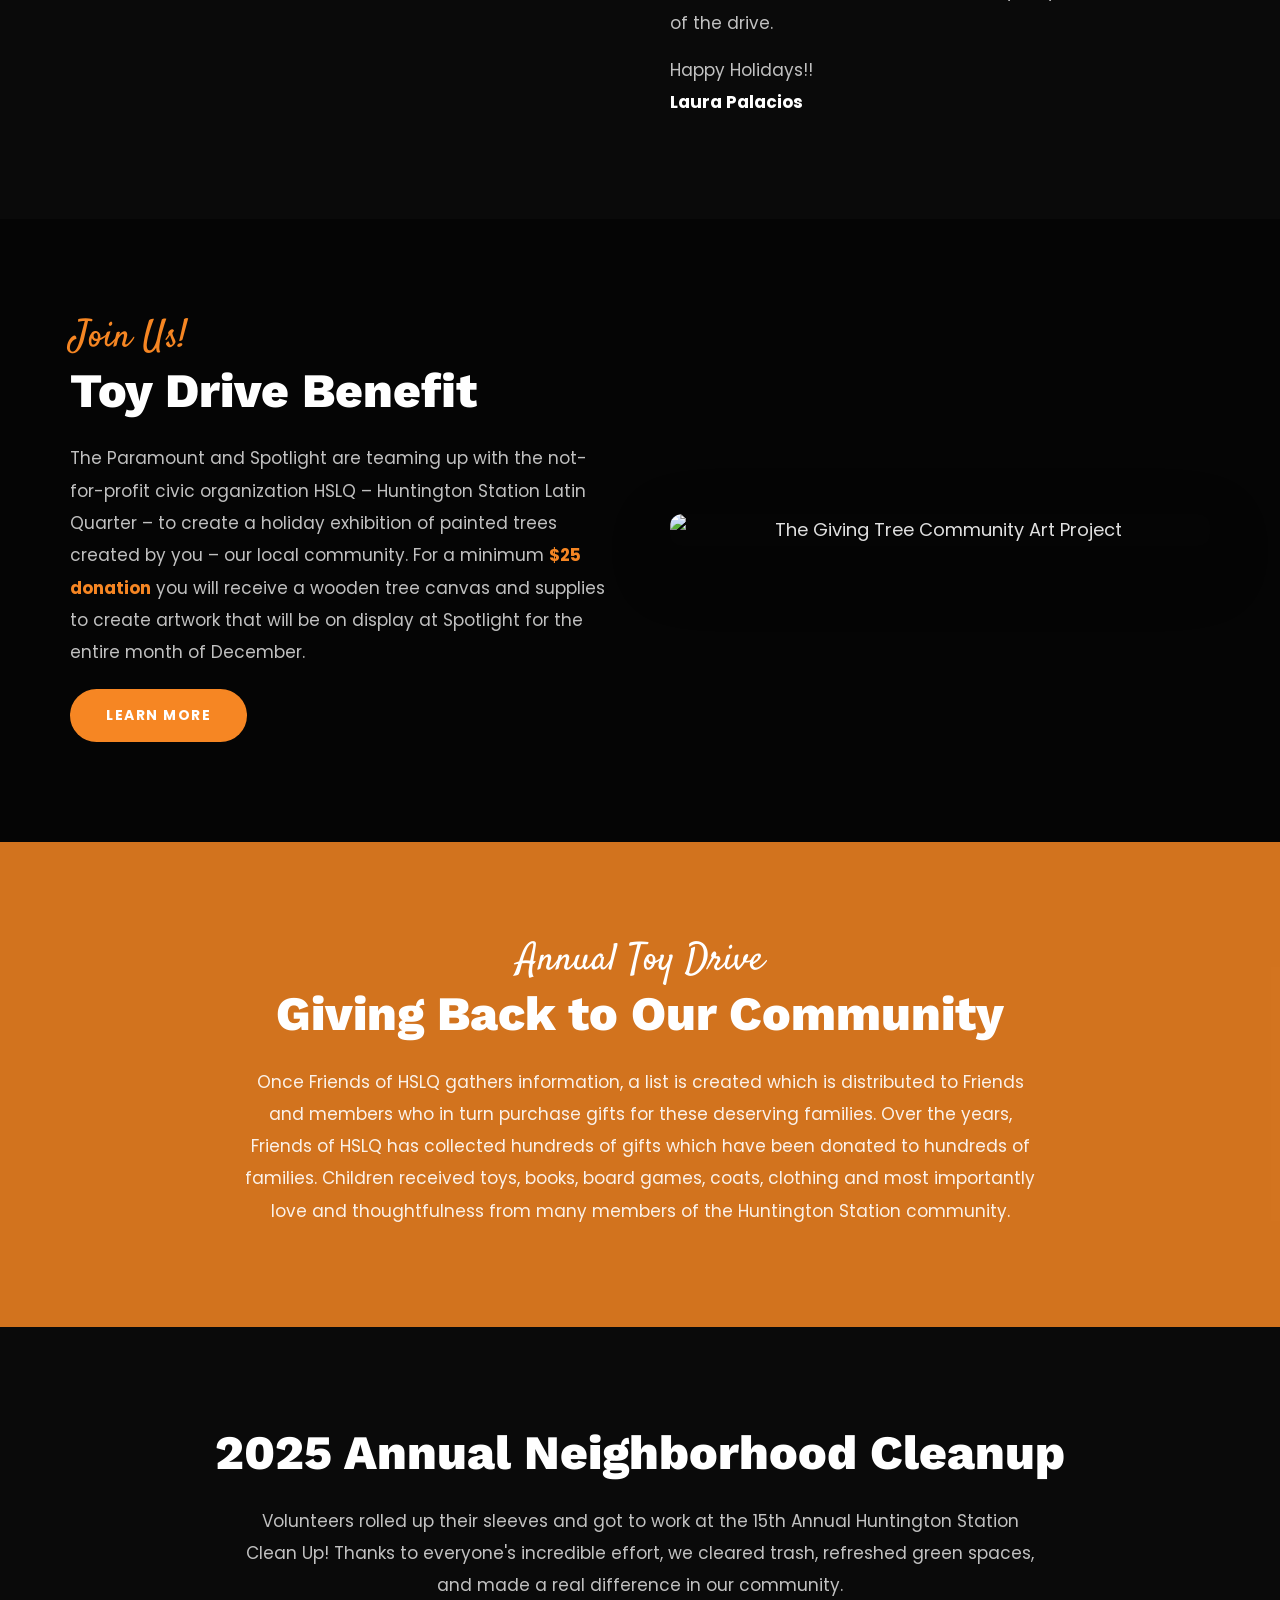
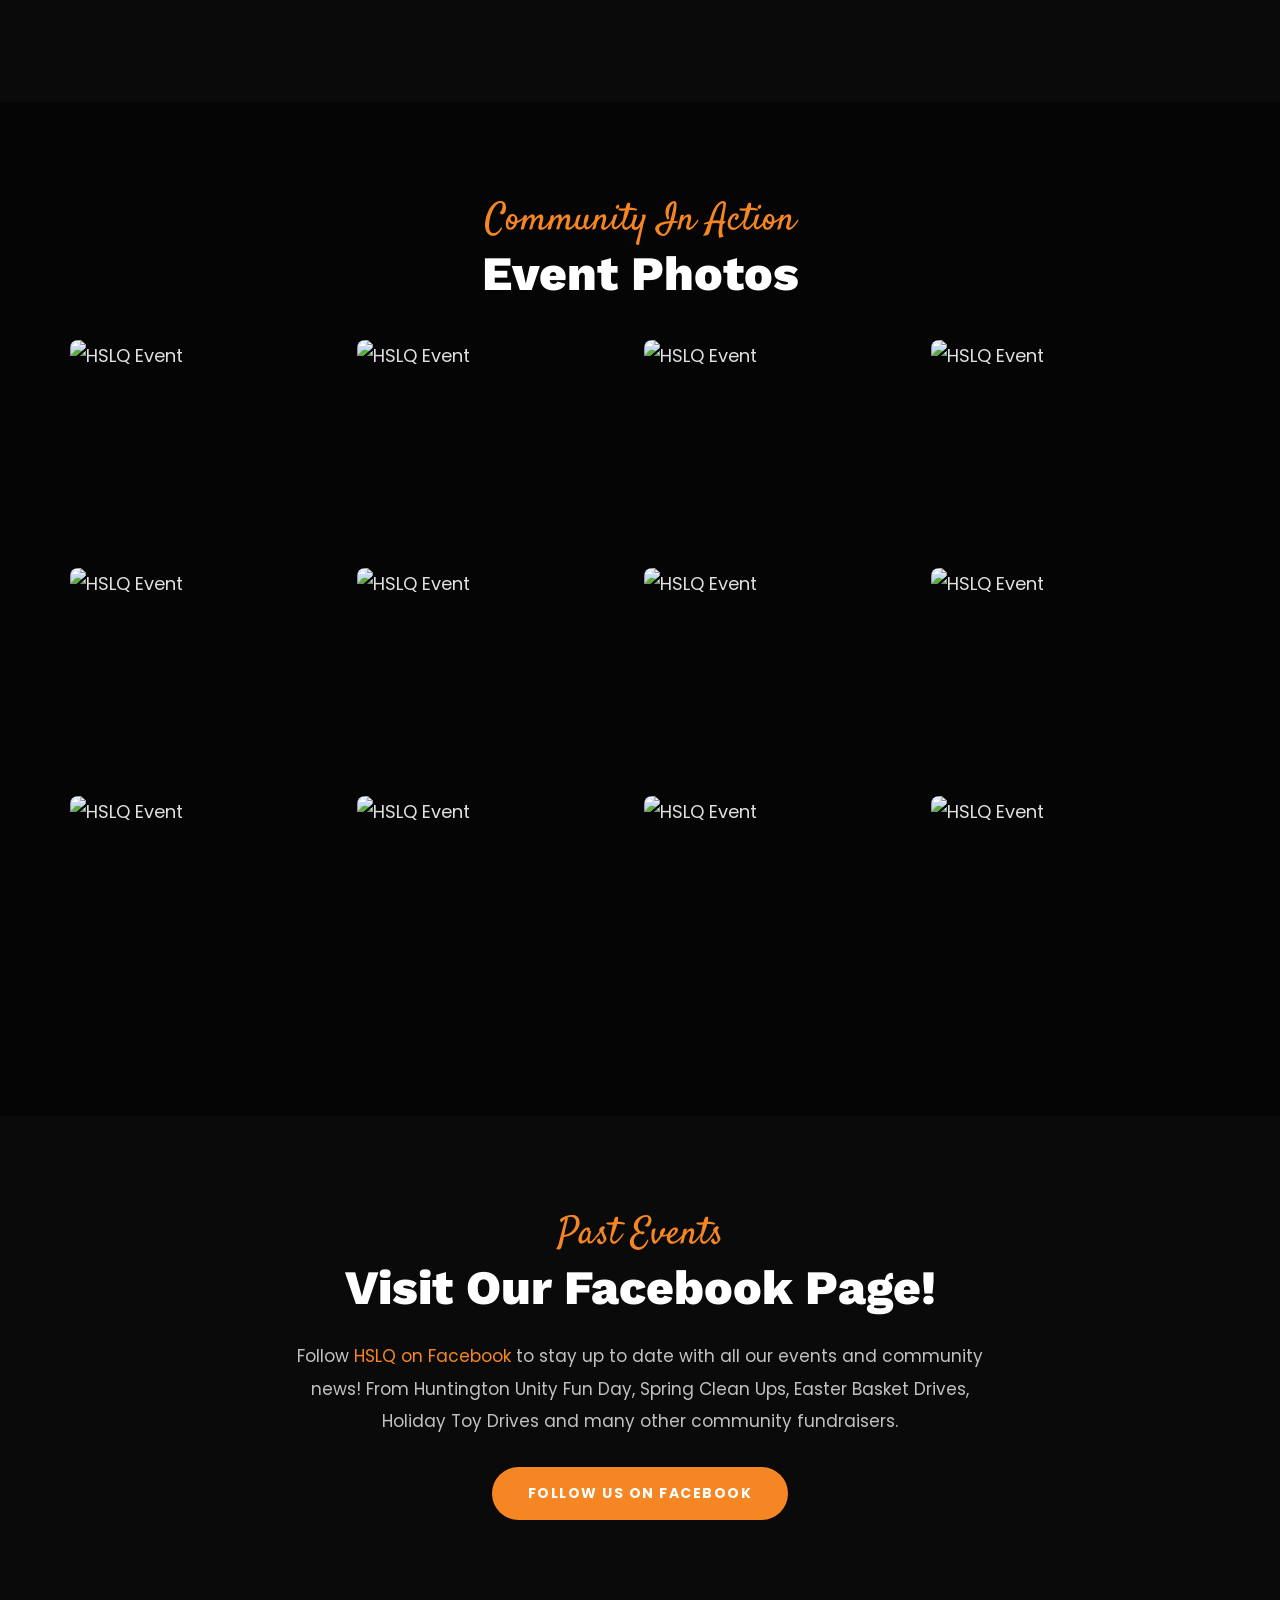
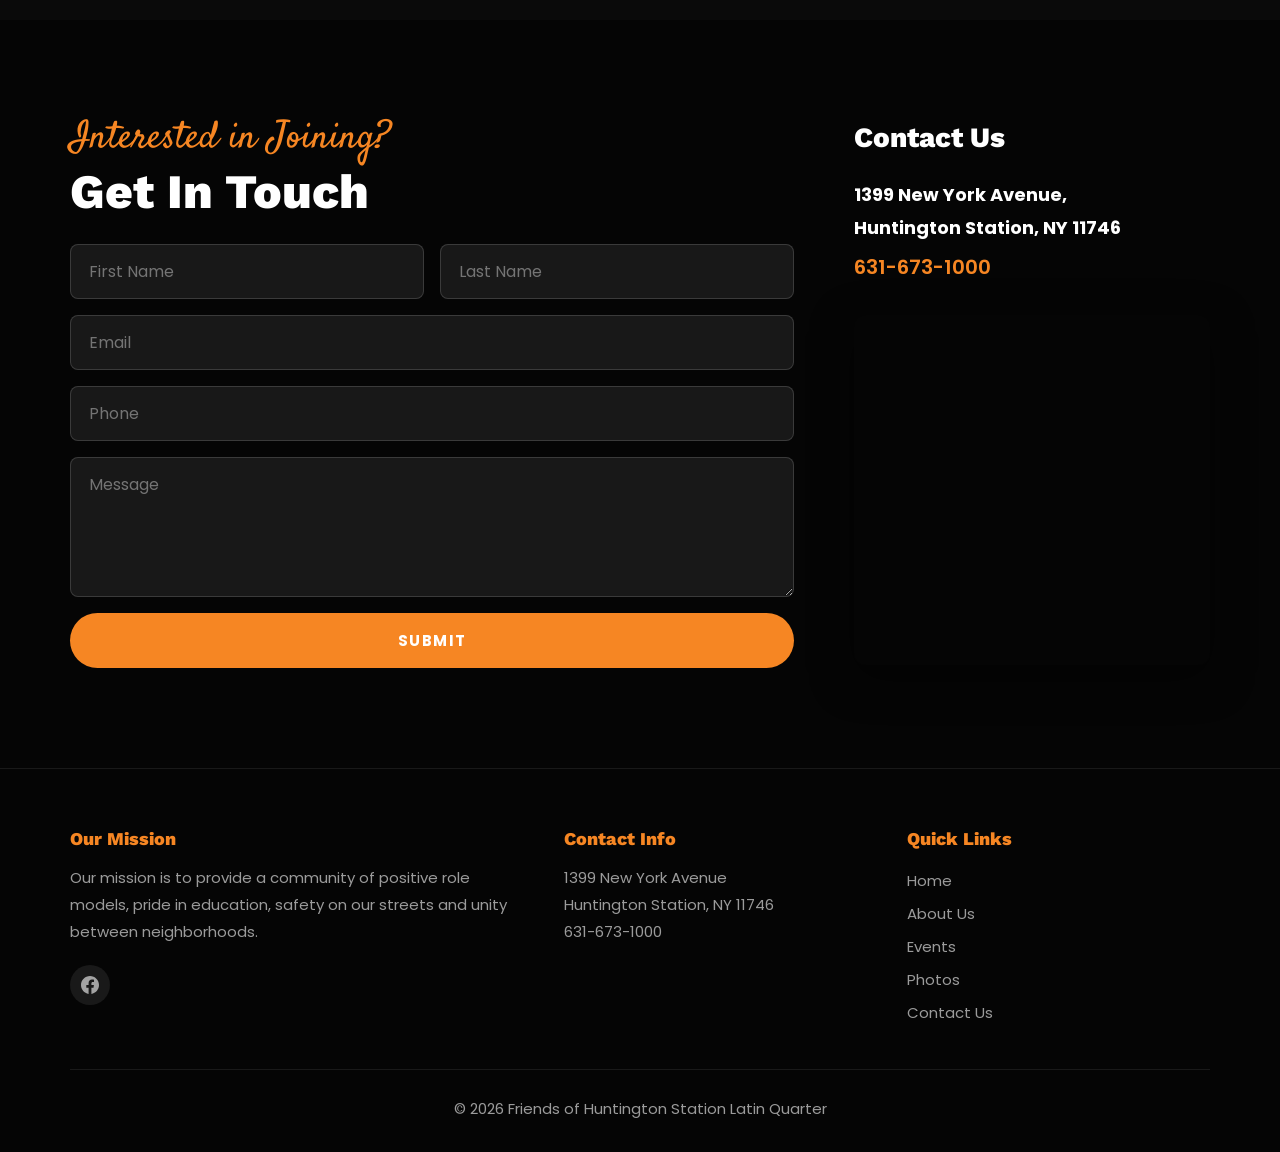
==== commit 9f777293: "Fix image row: show full images (no crop), add 2 missing food program photos" ====
--- a/index.html
+++ b/index.html
@@ -132,8 +132,8 @@
 .split-img{background-size:cover;background-position:center;min-height:400px}
 
 /* IMAGE ROW */
-.image-row{display:grid;grid-template-columns:1fr 1fr;gap:0}
-.image-row img{width:100%;height:300px;object-fit:cover}
+.image-row{display:grid;grid-template-columns:repeat(4,1fr);gap:4px;padding:0 4px}
+.image-row img{width:100%;height:auto;object-fit:contain;border-radius:6px;background:#111}
 
 /* STATS */
 .stats-row{display:grid;grid-template-columns:repeat(3,1fr);gap:40px;text-align:center;margin-top:60px}
@@ -198,8 +198,8 @@
   .gallery{grid-template-columns:repeat(2,1fr);gap:6px}
   .gallery img{height:160px}
   .stats-row{grid-template-columns:1fr;gap:25px}
-  .image-row{grid-template-columns:1fr}
-  .image-row img{height:220px}
+  .image-row{grid-template-columns:1fr 1fr}
+  .image-row img{height:auto}
   .section-accent .accent-bg{background-attachment:scroll}
   section{padding:60px 0}
   .container{padding:0 20px}
@@ -330,8 +330,10 @@
 
 <!-- IMAGE ROW -->
 <div class="image-row">
-  <img src="https://irp-cdn.multiscreensite.com/98e54640/dms3rep/multi/Meals-Served.jpg" alt="7,135 Meals Served">
-  <img src="https://lirp.cdn-website.com/98e54640/dms3rep/multi/opt/free+dinner+pickup+-e-420w.jpg" alt="Drive-Up Family Meals">
+  <img src="https://lirp.cdn-website.com/98e54640/dms3rep/multi/opt/Meals-Served-420w.jpg" alt="7,135 Meals Served">
+  <img src="https://lirp.cdn-website.com/98e54640/dms3rep/multi/opt/free+dinner+pickup+-e-420w.jpg" alt="Free Dinner Pick Up">
+  <img src="https://lirp.cdn-website.com/98e54640/dms3rep/multi/opt/free+dinner+pickup+-s-420w.jpg" alt="Drive-Up Family Meals">
+  <img src="https://lirp.cdn-website.com/98e54640/dms3rep/multi/opt/weekly%2Bmeals-420w.jpg" alt="Weekly Meals Program">
 </div>
 
 <!-- CHALLENGES -->
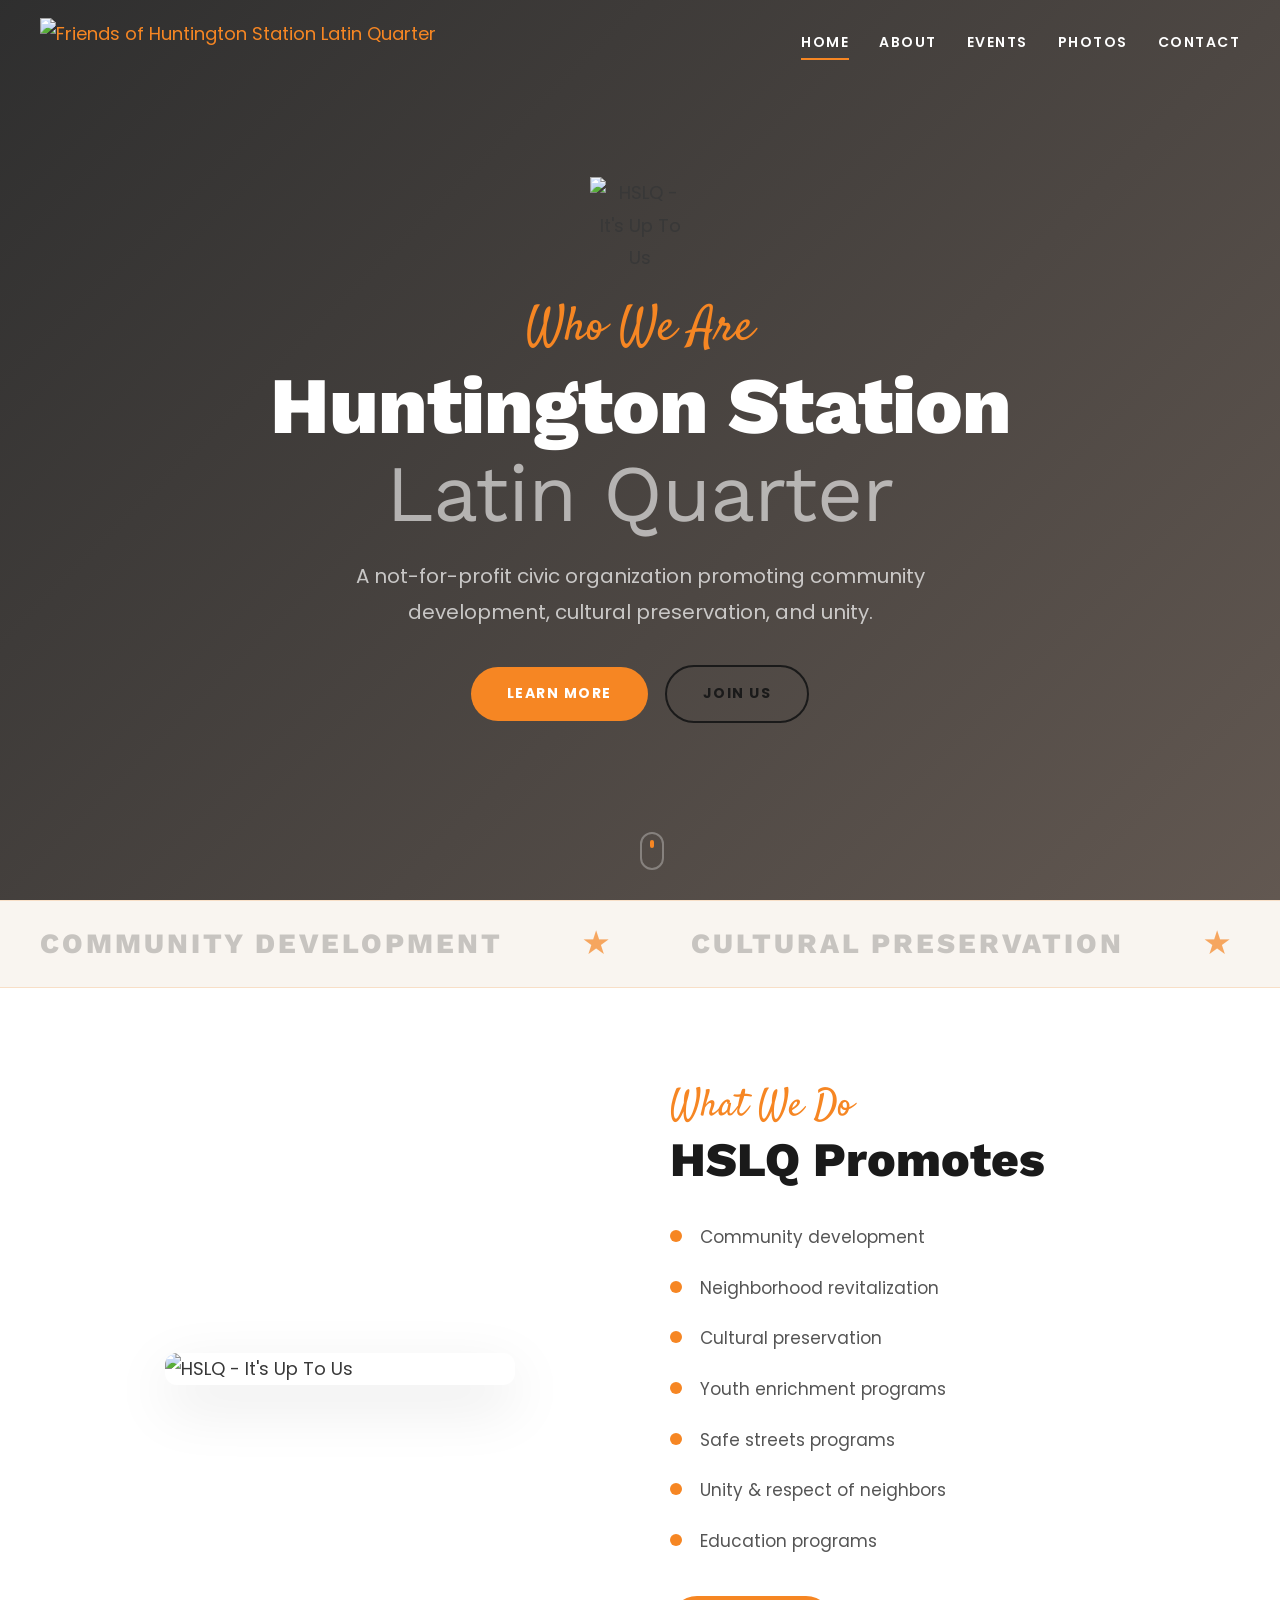
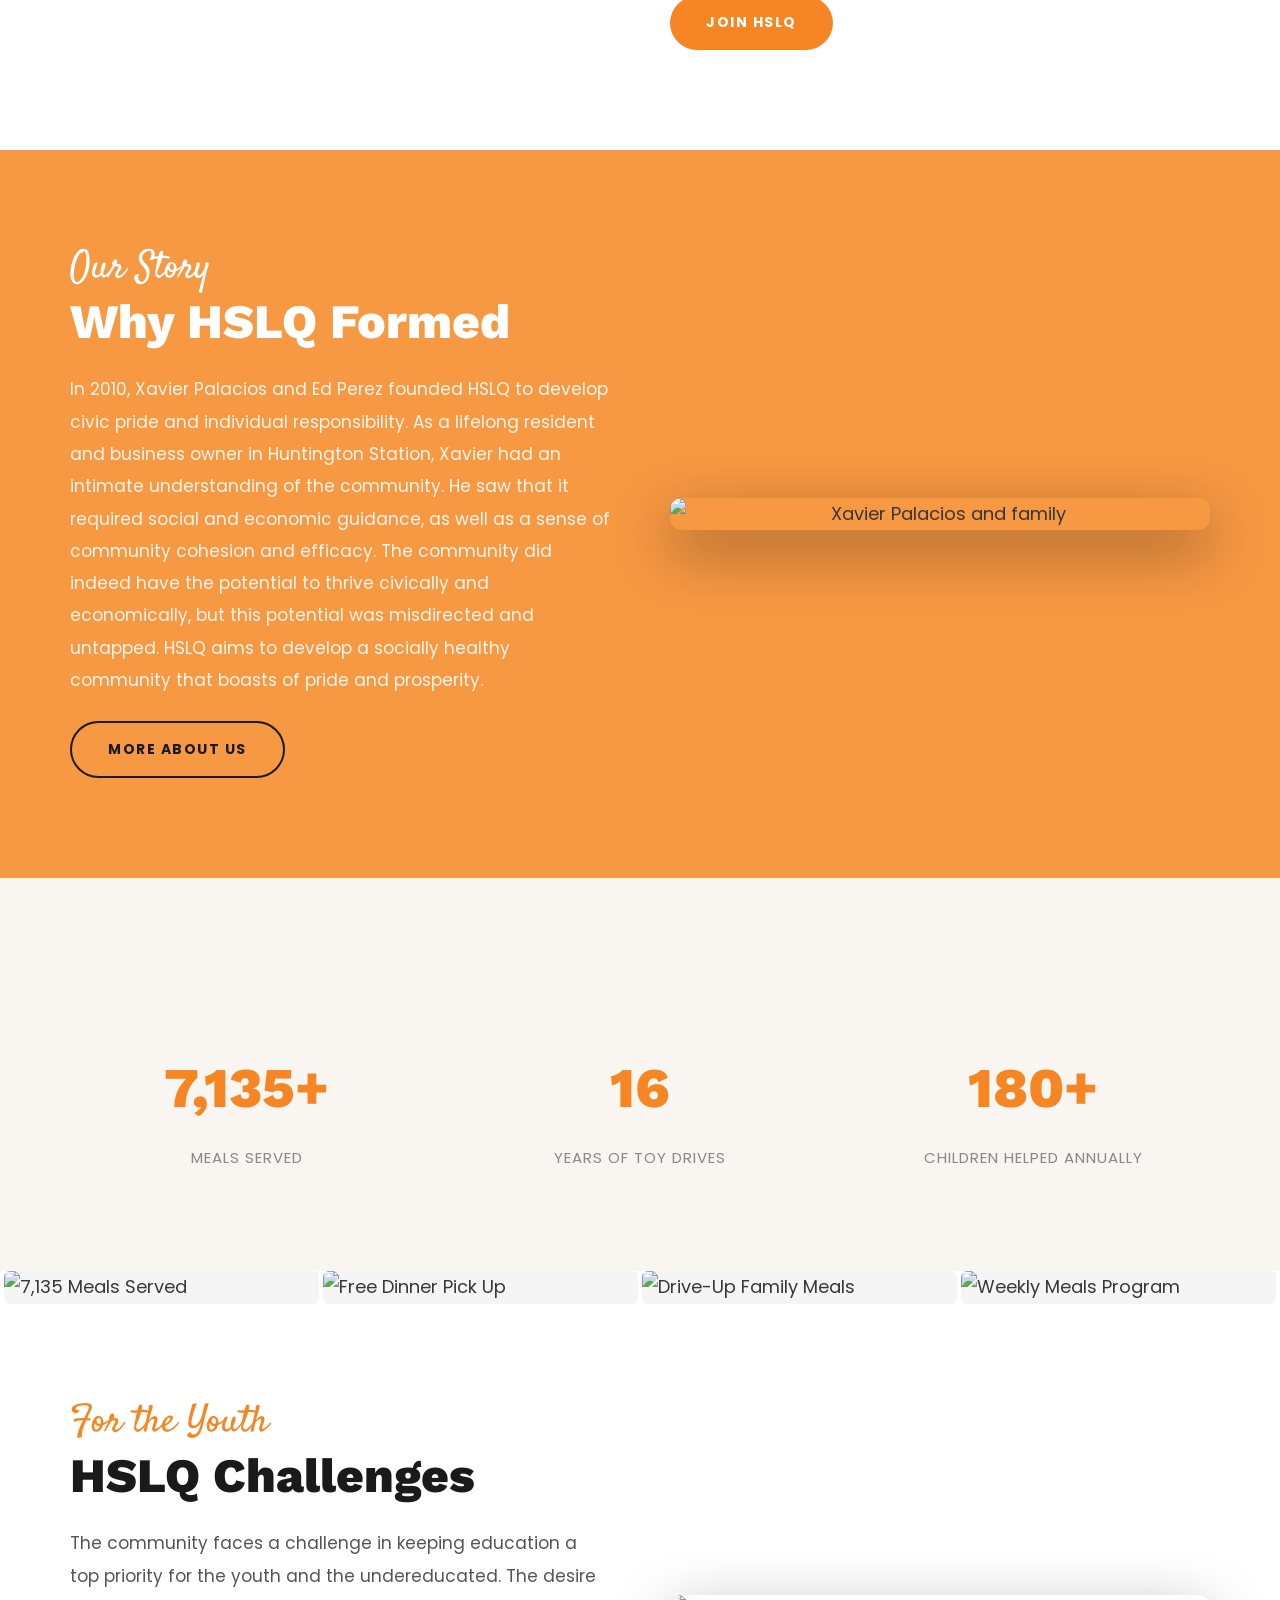
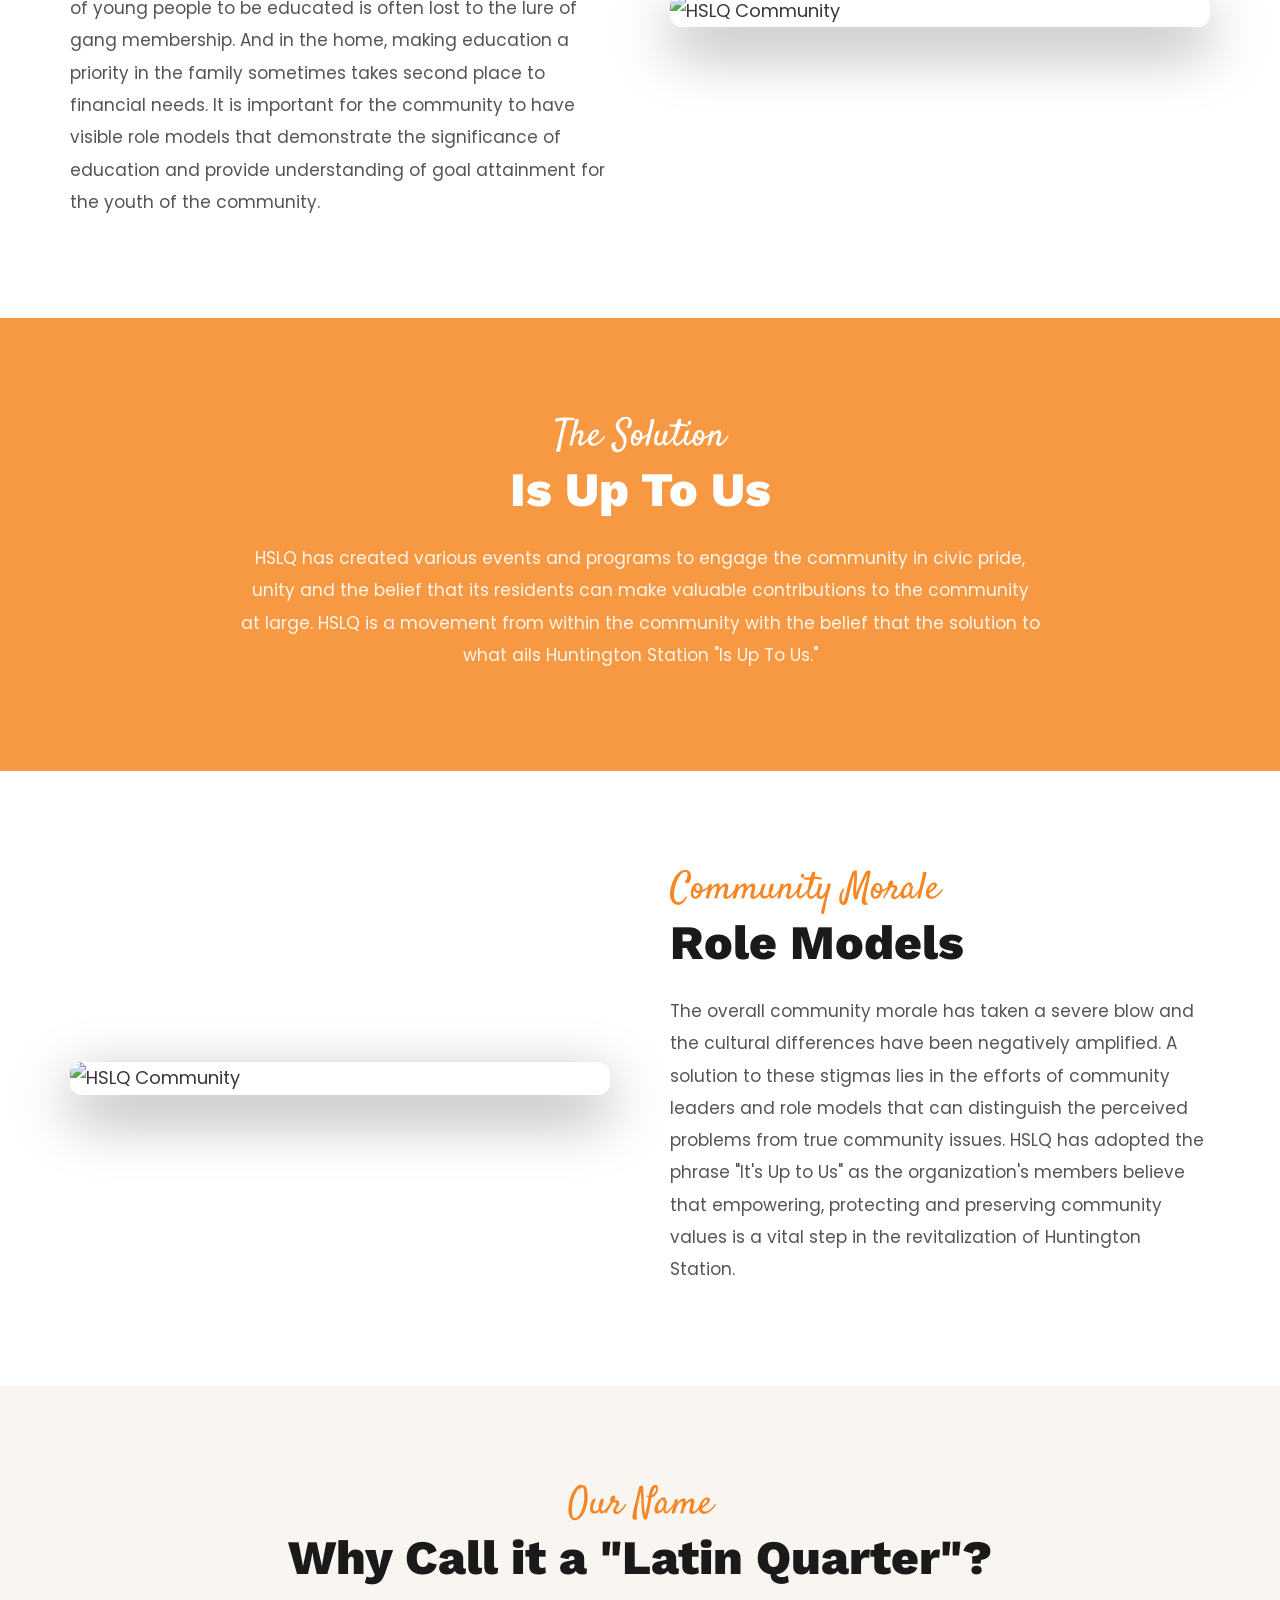
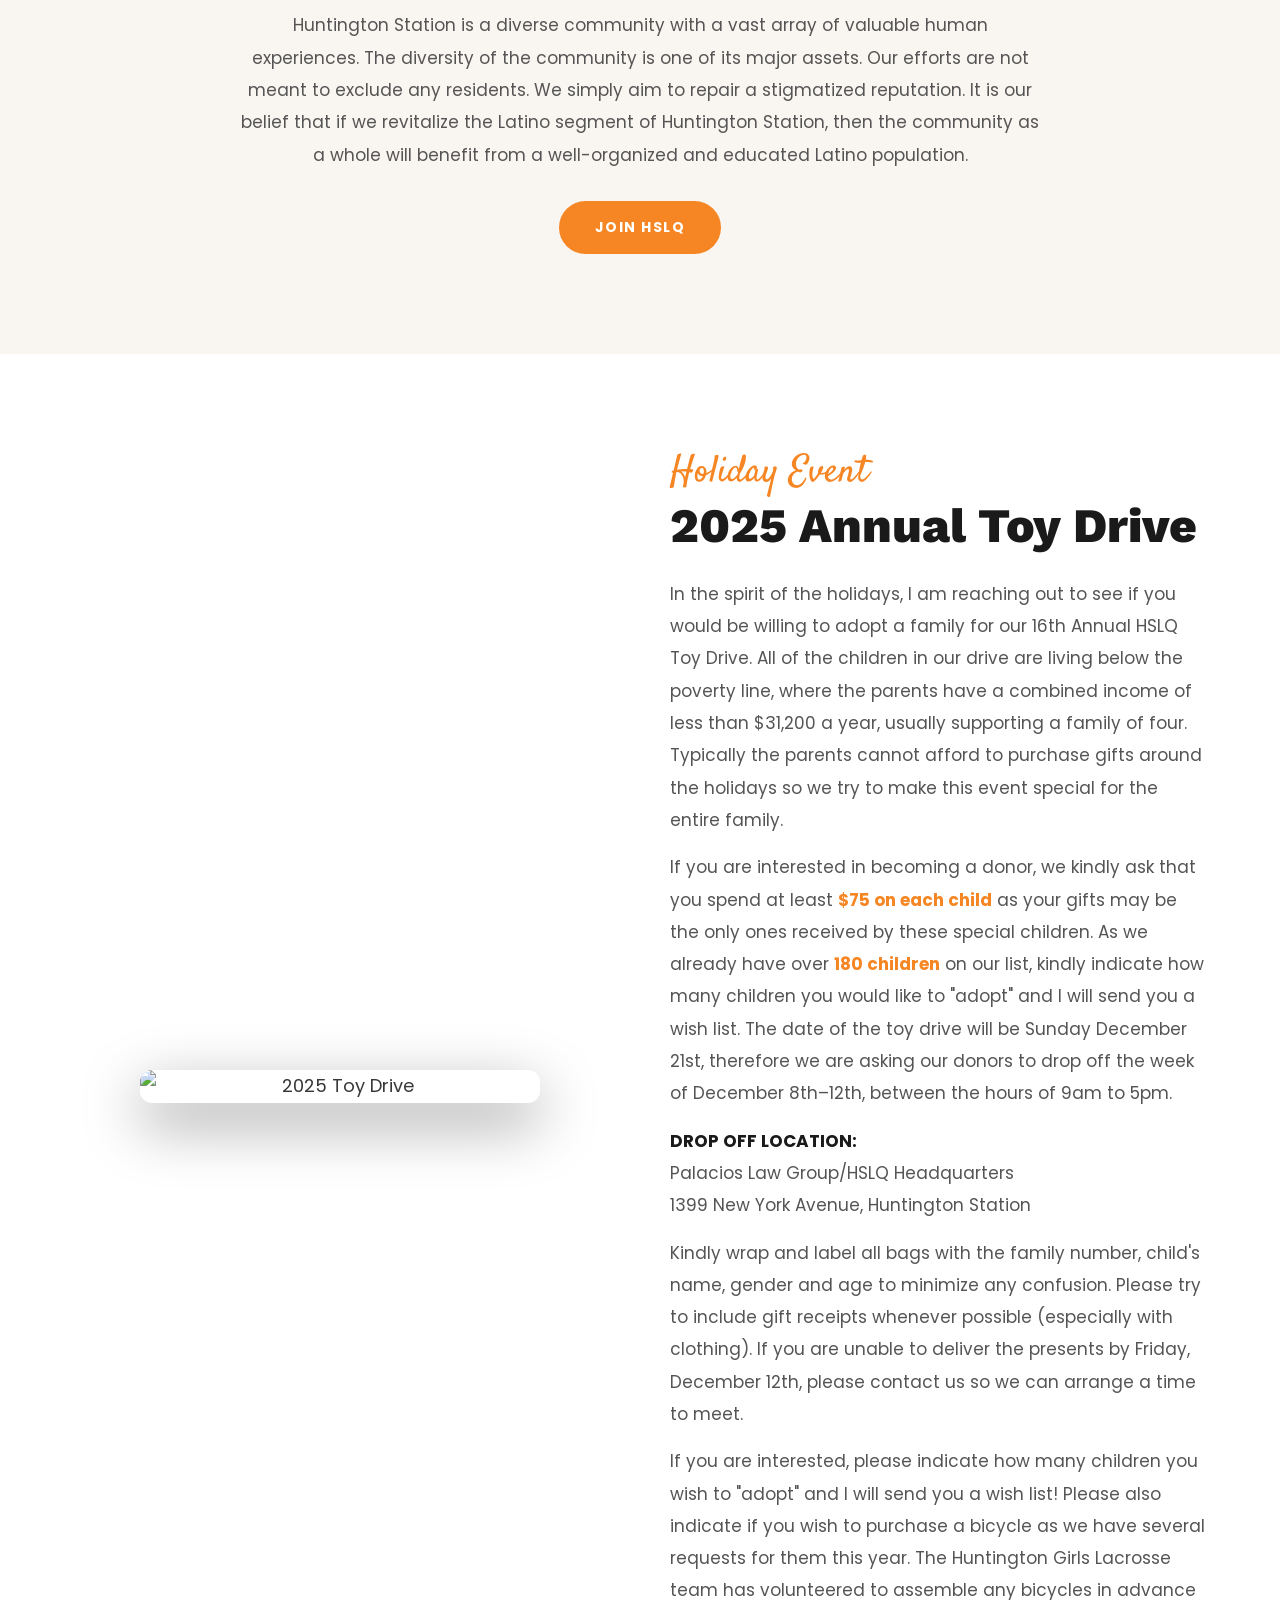
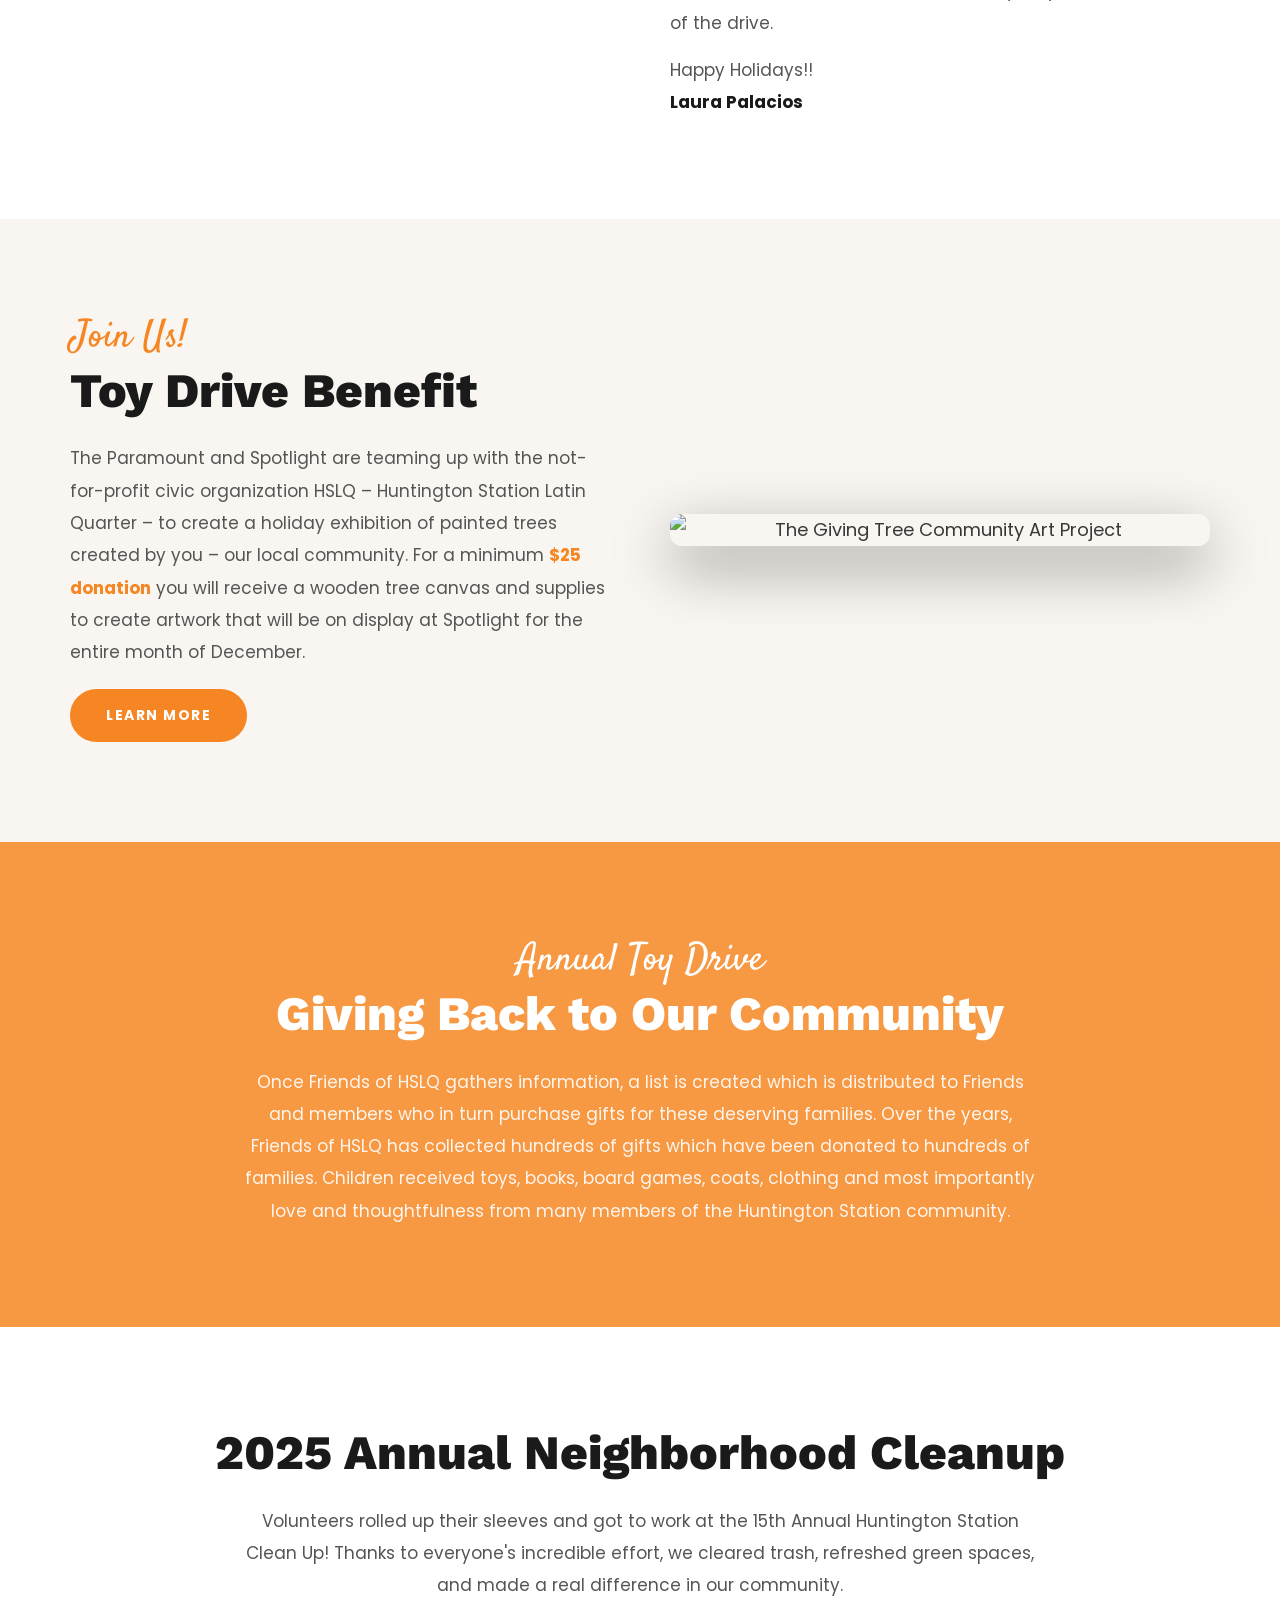
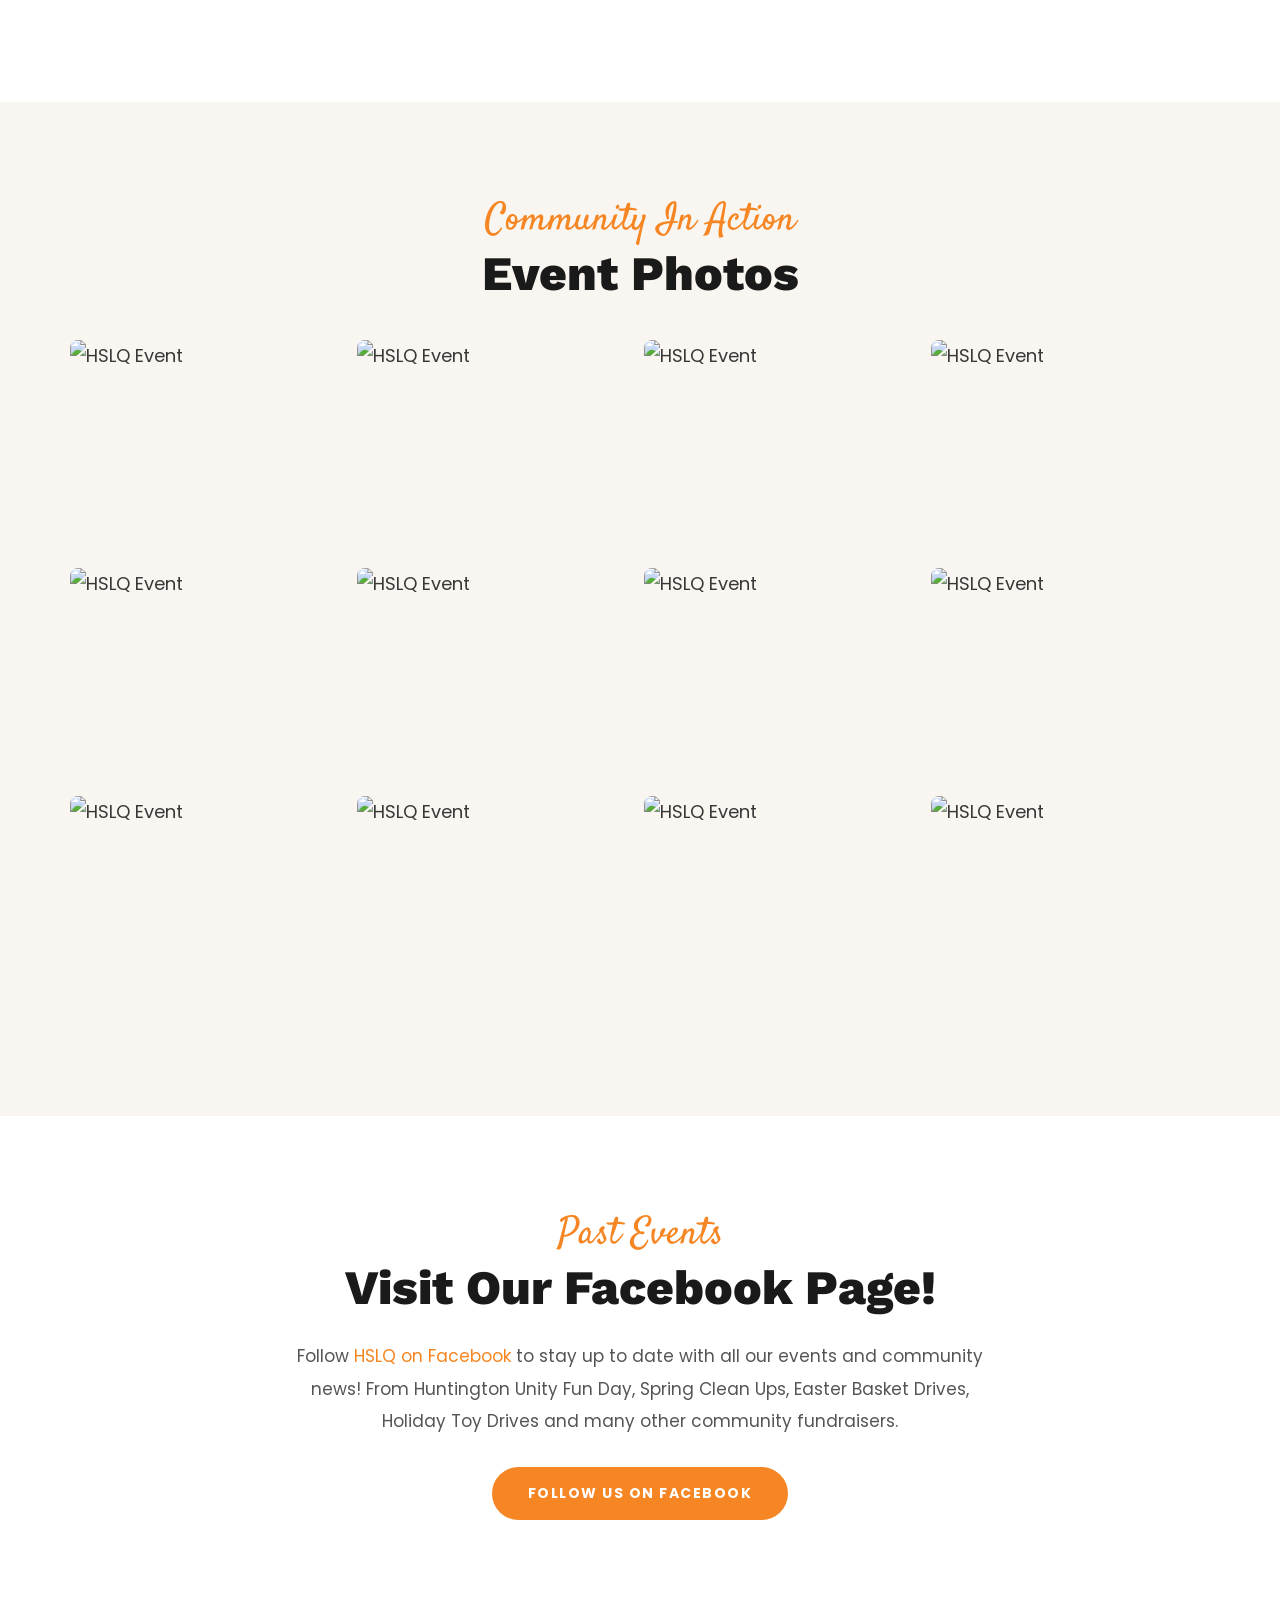
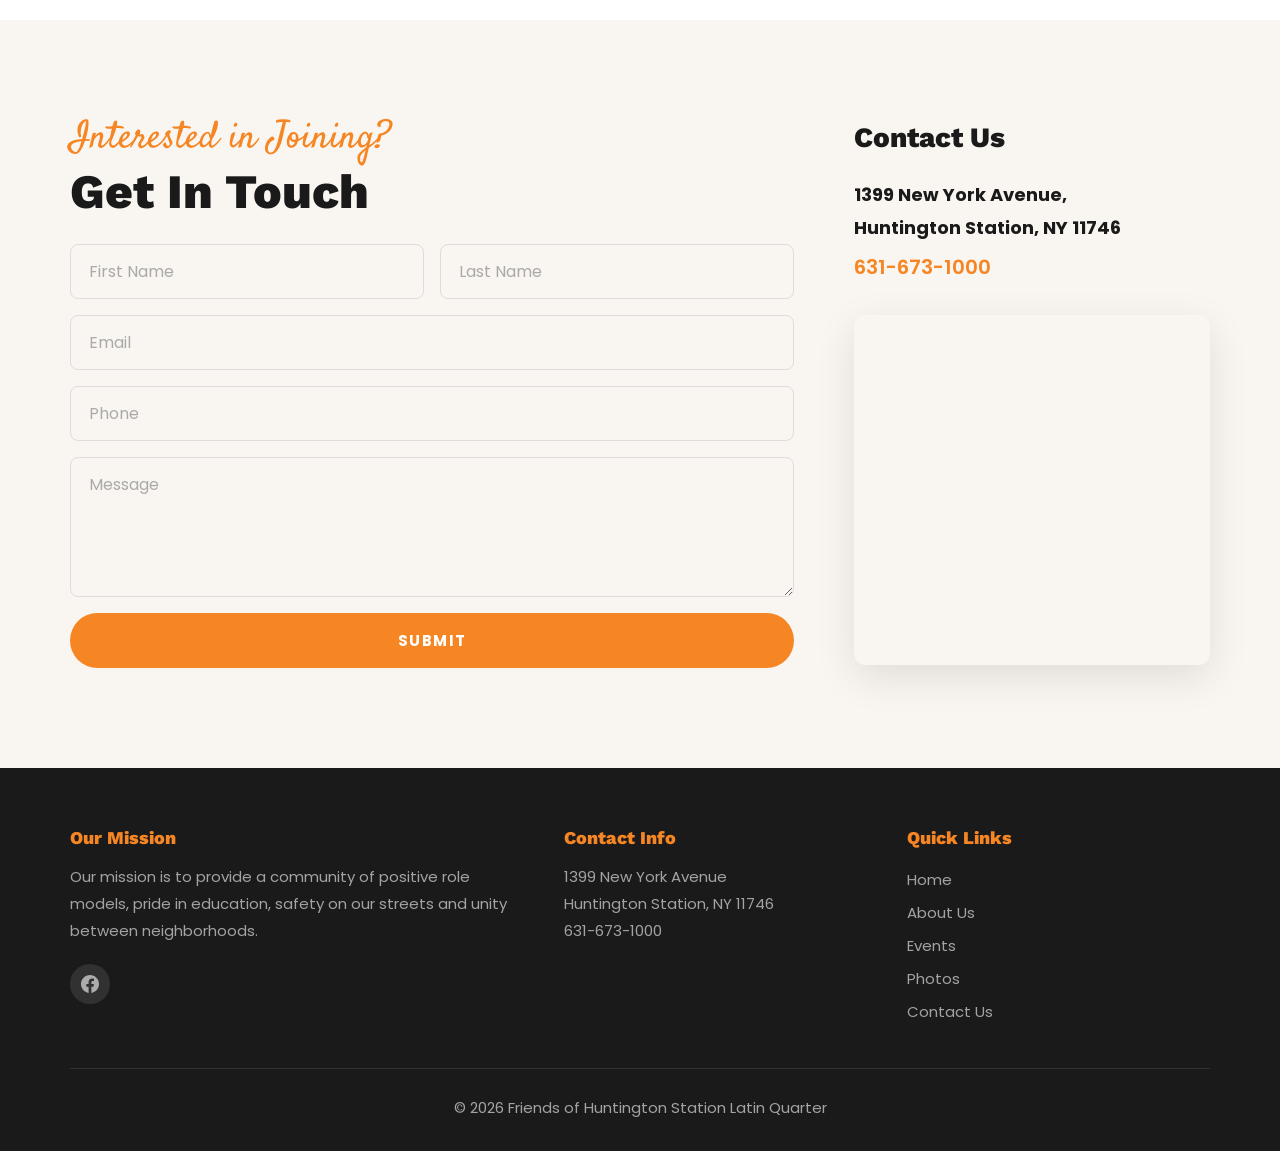
==== commit dea685ad: "Theme swap: dark to white background, all font colors updated" ====
--- a/index.html
+++ b/index.html
@@ -39,20 +39,23 @@
 <style>
 *,*::before,*::after{margin:0;padding:0;box-sizing:border-box}
 html{scroll-behavior:smooth;overflow-x:hidden}
-body{font-family:'Poppins',sans-serif;font-size:18px;color:#e0e0e0;line-height:1.8;background:#0a0a0a;overflow-x:hidden;-webkit-text-size-adjust:100%}
+body{font-family:'Poppins',sans-serif;font-size:18px;color:#383838;line-height:1.8;background:#fff;overflow-x:hidden;-webkit-text-size-adjust:100%}
 img{max-width:100%;height:auto;display:block}
 a{color:#f68623;text-decoration:none;transition:color .3s}
-a:hover{color:#ffaa55}
-h1,h2,h3,h4{font-family:'Work Sans',sans-serif;font-weight:800;color:#fff;line-height:1.1}
+a:hover{color:#d4710e}
+h1,h2,h3,h4{font-family:'Work Sans',sans-serif;font-weight:800;color:#1a1a1a;line-height:1.1}
 ::selection{background:#f68623;color:#fff}
 
 /* NAV */
 .nav{position:fixed;top:0;left:0;right:0;z-index:1000;padding:18px 40px;display:flex;align-items:center;justify-content:space-between;transition:background .4s,box-shadow .4s}
-.nav.scrolled{background:rgba(10,10,10,.95);box-shadow:0 2px 20px rgba(0,0,0,.5)}
+.nav.scrolled{background:rgba(255,255,255,.97);box-shadow:0 2px 20px rgba(0,0,0,.08)}
 .nav-logo img{height:50px;transition:transform .3s}
 .nav-logo img:hover{transform:scale(1.05)}
 .nav-links{display:flex;gap:30px;align-items:center}
 .nav-links a{color:#fff;font-size:14px;font-weight:600;letter-spacing:1.5px;text-transform:uppercase;position:relative;padding:4px 0}
+.nav.scrolled .nav-links a{color:#1a1a1a}
+.nav.scrolled .nav-links a:hover{color:#f68623}
+.nav.scrolled .hamburger span{background:#1a1a1a}
 .nav-links a::after{content:'';position:absolute;bottom:0;left:0;width:0;height:2px;background:#f68623;transition:width .3s}
 .nav-links a:hover::after,.nav-links a.active::after{width:100%}
 .nav-links a:hover{color:#f68623}
@@ -69,7 +72,7 @@
 .hero-content{position:relative;z-index:2;max-width:900px;padding:0 30px}
 .hero-content .logo-badge{width:100px;margin:0 auto 30px;opacity:0;animation:fadeUp .8s .1s forwards}
 .hero-content .script-label{font-family:'Satisfy',cursive;font-size:clamp(28px,5vw,48px);color:#f68623;margin-bottom:10px;opacity:0;animation:fadeUp .8s .3s forwards}
-.hero-content h1{font-size:clamp(36px,8vw,80px);margin-bottom:20px;opacity:0;animation:fadeUp .8s .5s forwards;letter-spacing:-1px}
+.hero-content h1{font-size:clamp(36px,8vw,80px);margin-bottom:20px;opacity:0;animation:fadeUp .8s .5s forwards;letter-spacing:-1px;color:#fff}
 .hero-content h1 .thin{font-weight:400;color:rgba(255,255,255,.6)}
 .hero-content p{font-size:clamp(16px,2vw,20px);color:rgba(255,255,255,.7);margin-bottom:35px;opacity:0;animation:fadeUp .8s .7s forwards;max-width:600px;margin-left:auto;margin-right:auto}
 .hero-cta{opacity:0;animation:fadeUp .8s .9s forwards}
@@ -78,10 +81,10 @@
 .hero-scroll span::after{content:'';position:absolute;top:6px;left:50%;width:4px;height:8px;margin-left:-2px;background:#f68623;border-radius:2px;animation:scrollBob 1.8s ease infinite}
 
 /* MARQUEE */
-.marquee-wrap{position:relative;overflow:hidden;background:#050505;padding:18px 0;border-top:1px solid rgba(246,134,35,.15);border-bottom:1px solid rgba(246,134,35,.15)}
+.marquee-wrap{position:relative;overflow:hidden;background:#f9f5f0;padding:18px 0;border-top:1px solid rgba(246,134,35,.2);border-bottom:1px solid rgba(246,134,35,.2)}
 .marquee-track{display:flex;width:max-content;animation:marqueeScroll 25s linear infinite}
-.marquee-track span{font-family:'Work Sans',sans-serif;font-weight:800;font-size:clamp(18px,2.5vw,28px);text-transform:uppercase;letter-spacing:3px;white-space:nowrap;padding:0 40px;color:rgba(255,255,255,.55)}
-.marquee-track span.accent{color:#f68623;opacity:.85}
+.marquee-track span{font-family:'Work Sans',sans-serif;font-weight:800;font-size:clamp(18px,2.5vw,28px);text-transform:uppercase;letter-spacing:3px;white-space:nowrap;padding:0 40px;color:rgba(0,0,0,.2)}
+.marquee-track span.accent{color:#f68623;opacity:.7}
 
 @keyframes auroraShift{0%{background-position:0% 50%}50%{background-position:100% 50%}100%{background-position:0% 50%}}
 @keyframes kenBurns{0%{transform:scale(1)}100%{transform:scale(1.12)}}
@@ -91,15 +94,15 @@
 .btn{display:inline-block;padding:14px 36px;border-radius:50px;font-size:14px;font-weight:700;letter-spacing:1.5px;text-transform:uppercase;transition:all .3s;cursor:pointer;border:none}
 .btn-primary{background:#f68623;color:#fff}
 .btn-primary:hover{background:#ff9a3c;transform:translateY(-2px);box-shadow:0 8px 25px rgba(246,134,35,.4);color:#fff}
-.btn-outline{background:transparent;color:#fff;border:2px solid #fff}
-.btn-outline:hover{background:#fff;color:#0a0a0a;transform:translateY(-2px)}
+.btn-outline{background:transparent;color:#1a1a1a;border:2px solid #1a1a1a}
+.btn-outline:hover{background:#1a1a1a;color:#fff;transform:translateY(-2px)}
 
 /* SECTIONS */
 section{padding:100px 0}
 .container{max-width:1200px;margin:0 auto;padding:0 30px}
 .script-label{font-family:'Satisfy',cursive;font-size:clamp(24px,3vw,38px);color:#f68623;margin-bottom:8px;line-height:1}
 .section-title{font-size:clamp(28px,4vw,48px);margin-bottom:25px}
-.section-text{font-size:17px;color:rgba(255,255,255,.75);line-height:1.9;max-width:700px}
+.section-text{font-size:17px;color:#555;line-height:1.9;max-width:700px}
 
 /* REVEAL ANIMATIONS */
 .reveal{opacity:0;transform:translateY(40px);transition:all .8s cubic-bezier(.25,.46,.45,.94)}
@@ -111,19 +114,22 @@
 
 /* TWO COL */
 .two-col{display:grid;grid-template-columns:1fr 1fr;gap:60px;align-items:center}
-.two-col img{border-radius:12px;box-shadow:0 20px 60px rgba(0,0,0,.4)}
-
-/* DARK / LIGHT SECTIONS */
-.section-dark{background:#0a0a0a}
-.section-darker{background:#050505}
+.two-col img{border-radius:12px;box-shadow:0 20px 60px rgba(0,0,0,.1)}
+
+/* SECTION BACKGROUNDS */
+.section-light{background:#fff}
+.section-dark{background:#fff}
+.section-darker{background:#f9f5f0}
 .section-accent{position:relative;overflow:hidden}
 .section-accent .accent-bg{position:absolute;inset:0;background-size:cover;background-position:center;background-attachment:fixed}
 .section-accent .accent-overlay{position:absolute;inset:0;background:rgba(246,134,35,.85)}
 .section-accent .container{position:relative;z-index:2}
+.section-accent h2,.section-accent .section-title{color:#fff}
+.section-accent .section-text{color:rgba(255,255,255,.9)}
 
 /* WHAT WE DO LIST */
 .what-list{list-style:none;padding:0;margin:20px 0 30px}
-.what-list li{padding:10px 0;padding-left:30px;position:relative;font-size:17px;color:rgba(255,255,255,.8)}
+.what-list li{padding:10px 0;padding-left:30px;position:relative;font-size:17px;color:#555}
 .what-list li::before{content:'';position:absolute;left:0;top:18px;width:12px;height:12px;border-radius:50%;background:#f68623}
 
 /* SPLIT SECTION */
@@ -133,42 +139,42 @@
 
 /* IMAGE ROW */
 .image-row{display:grid;grid-template-columns:repeat(4,1fr);gap:4px;padding:0 4px}
-.image-row img{width:100%;height:auto;object-fit:contain;border-radius:6px;background:#111}
+.image-row img{width:100%;height:auto;object-fit:contain;border-radius:6px;background:#f5f5f5}
 
 /* STATS */
 .stats-row{display:grid;grid-template-columns:repeat(3,1fr);gap:40px;text-align:center;margin-top:60px}
 .stat-num{font-family:'Work Sans',sans-serif;font-size:clamp(36px,5vw,56px);font-weight:800;color:#f68623}
-.stat-label{font-size:15px;color:rgba(255,255,255,.6);text-transform:uppercase;letter-spacing:1px;margin-top:5px}
+.stat-label{font-size:15px;color:#888;text-transform:uppercase;letter-spacing:1px;margin-top:5px}
 
 /* GALLERY */
 .gallery{display:grid;grid-template-columns:repeat(4,1fr);gap:8px;margin-top:40px}
 .gallery img{width:100%;height:220px;object-fit:cover;border-radius:8px;transition:transform .4s,box-shadow .4s;cursor:pointer}
-.gallery img:hover{transform:scale(1.05);box-shadow:0 12px 40px rgba(246,134,35,.3)}
+.gallery img:hover{transform:scale(1.05);box-shadow:0 12px 40px rgba(0,0,0,.15)}
 
 /* CONTACT FORM */
 .contact-form{display:flex;flex-direction:column;gap:16px}
 .contact-form .form-row{display:grid;grid-template-columns:1fr 1fr;gap:16px}
-.contact-form input,.contact-form textarea{background:rgba(255,255,255,.08);border:1px solid rgba(255,255,255,.15);border-radius:8px;padding:14px 18px;font-family:'Poppins',sans-serif;font-size:16px;color:#fff;transition:border-color .3s}
+.contact-form input,.contact-form textarea{background:#f9f5f0;border:1px solid #ddd;border-radius:8px;padding:14px 18px;font-family:'Poppins',sans-serif;font-size:16px;color:#1a1a1a;transition:border-color .3s}
 .contact-form input:focus,.contact-form textarea:focus{outline:none;border-color:#f68623}
 .contact-form textarea{min-height:140px;resize:vertical}
-.contact-form input::placeholder,.contact-form textarea::placeholder{color:rgba(255,255,255,.4)}
+.contact-form input::placeholder,.contact-form textarea::placeholder{color:#aaa}
 .btn-submit{background:#f68623;color:#fff;border:none;border-radius:50px;padding:16px 40px;font-family:'Poppins',sans-serif;font-size:15px;font-weight:700;letter-spacing:1.5px;text-transform:uppercase;cursor:pointer;transition:all .3s}
 .btn-submit:hover{background:#ff9a3c;transform:translateY(-2px);box-shadow:0 8px 25px rgba(246,134,35,.4)}
 
 /* MAP */
-.map-wrap{margin-top:30px;border-radius:12px;overflow:hidden;box-shadow:0 12px 40px rgba(0,0,0,.5)}
+.map-wrap{margin-top:30px;border-radius:12px;overflow:hidden;box-shadow:0 12px 40px rgba(0,0,0,.1)}
 .map-wrap iframe{display:block}
 
 /* FOOTER */
-.footer{background:#050505;padding:60px 0 30px;border-top:1px solid rgba(255,255,255,.08)}
+.footer{background:#1a1a1a;padding:60px 0 30px;border-top:none}
 .footer-grid{display:grid;grid-template-columns:1.5fr 1fr 1fr;gap:40px}
 .footer h3{font-size:18px;margin-bottom:15px;color:#f68623}
 .footer p,.footer a,.footer li{font-size:15px;color:rgba(255,255,255,.6);line-height:1.8}
 .footer a:hover{color:#f68623}
 .footer ul{list-style:none}
 .footer ul li a{display:block;padding:3px 0}
-.footer-bottom{text-align:center;margin-top:40px;padding-top:25px;border-top:1px solid rgba(255,255,255,.08);font-size:14px;color:rgba(255,255,255,.35)}
-.social-icon{display:inline-flex;align-items:center;justify-content:center;width:40px;height:40px;border-radius:50%;background:rgba(255,255,255,.08);color:#fff;transition:all .3s;margin-right:8px}
+.footer-bottom{text-align:center;margin-top:40px;padding-top:25px;border-top:1px solid rgba(255,255,255,.1);font-size:14px;color:rgba(255,255,255,.35)}
+.social-icon{display:inline-flex;align-items:center;justify-content:center;width:40px;height:40px;border-radius:50%;background:rgba(255,255,255,.1);color:#fff;transition:all .3s;margin-right:8px}
 .social-icon:hover{background:#f68623;transform:translateY(-3px)}
 .social-icon svg{fill:currentColor}
 
@@ -180,9 +186,9 @@
 @media(max-width:900px){
   .nav{padding:14px 20px}
   .nav-logo img{height:38px}
-  .nav-links{display:none;position:fixed;top:0;left:0;right:0;bottom:0;background:rgba(10,10,10,.98);flex-direction:column;justify-content:center;align-items:center;gap:25px;z-index:1001}
+  .nav-links{display:none;position:fixed;top:0;left:0;right:0;bottom:0;background:rgba(255,255,255,.98);flex-direction:column;justify-content:center;align-items:center;gap:25px;z-index:1001}
   .nav-links.open{display:flex}
-  .nav-links a{font-size:20px}
+  .nav-links a{font-size:20px;color:#1a1a1a}
   .hamburger{display:flex;z-index:1002}
   .hero{min-height:100vh}
   .hero-bg{background-attachment:scroll;animation:none}
@@ -405,10 +411,10 @@
         <h2 class="section-title">2025 Annual Toy Drive</h2>
         <p class="section-text">In the spirit of the holidays, I am reaching out to see if you would be willing to adopt a family for our 16th Annual HSLQ Toy Drive. All of the children in our drive are living below the poverty line, where the parents have a combined income of less than $31,200 a year, usually supporting a family of four. Typically the parents cannot afford to purchase gifts around the holidays so we try to make this event special for the entire family.</p>
         <p class="section-text" style="margin-top:15px">If you are interested in becoming a donor, we kindly ask that you spend at least <strong style="color:#f68623">$75 on each child</strong> as your gifts may be the only ones received by these special children. As we already have over <strong style="color:#f68623">180 children</strong> on our list, kindly indicate how many children you would like to "adopt" and I will send you a wish list. The date of the toy drive will be Sunday December 21st, therefore we are asking our donors to drop off the week of December 8th–12th, between the hours of 9am to 5pm.</p>
-        <p class="section-text" style="margin-top:15px"><strong style="color:#fff">DROP OFF LOCATION:</strong><br>Palacios Law Group/HSLQ Headquarters<br>1399 New York Avenue, Huntington Station</p>
+        <p class="section-text" style="margin-top:15px"><strong style="color:#1a1a1a">DROP OFF LOCATION:</strong><br>Palacios Law Group/HSLQ Headquarters<br>1399 New York Avenue, Huntington Station</p>
         <p class="section-text" style="margin-top:15px">Kindly wrap and label all bags with the family number, child's name, gender and age to minimize any confusion. Please try to include gift receipts whenever possible (especially with clothing). If you are unable to deliver the presents by Friday, December 12th, please contact us so we can arrange a time to meet.</p>
         <p class="section-text" style="margin-top:15px">If you are interested, please indicate how many children you wish to "adopt" and I will send you a wish list! Please also indicate if you wish to purchase a bicycle as we have several requests for them this year. The Huntington Girls Lacrosse team has volunteered to assemble any bicycles in advance of the drive.</p>
-        <p class="section-text" style="margin-top:15px">Happy Holidays!!<br><strong style="color:#fff">Laura Palacios</strong></p>
+        <p class="section-text" style="margin-top:15px">Happy Holidays!!<br><strong style="color:#1a1a1a">Laura Palacios</strong></p>
       </div>
     </div>
   </div>
@@ -510,7 +516,7 @@
       </div>
       <div class="reveal-right">
         <h2 class="section-title" style="font-size:28px">Contact Us</h2>
-        <p style="color:rgba(255,255,255,.75);margin-bottom:5px"><strong style="color:#fff">1399 New York Avenue,<br>Huntington Station, NY 11746</strong></p>
+        <p style="color:#555;margin-bottom:5px"><strong style="color:#1a1a1a">1399 New York Avenue,<br>Huntington Station, NY 11746</strong></p>
         <p style="margin-bottom:25px"><a href="tel:631-673-1000" style="color:#f68623;font-size:20px;font-weight:600">631-673-1000</a></p>
         <div class="map-wrap">
           <iframe src="https://www.google.com/maps/embed?pb=!1m18!1m12!1m3!1d3018.8!2d-73.4113!3d40.8407!2m3!1f0!2f0!3f0!3m2!1i1024!2i768!4f13.1!3m3!1m2!1s0x89e8289d4e24b7f7%3A0x7d7e5b04a4f6a0e5!2s1399+New+York+Ave%2C+Huntington+Station%2C+NY+11746!5e0!3m2!1sen!2sus!4v1" width="100%" height="350" style="border:0" allowfullscreen="" loading="lazy"></iframe>
